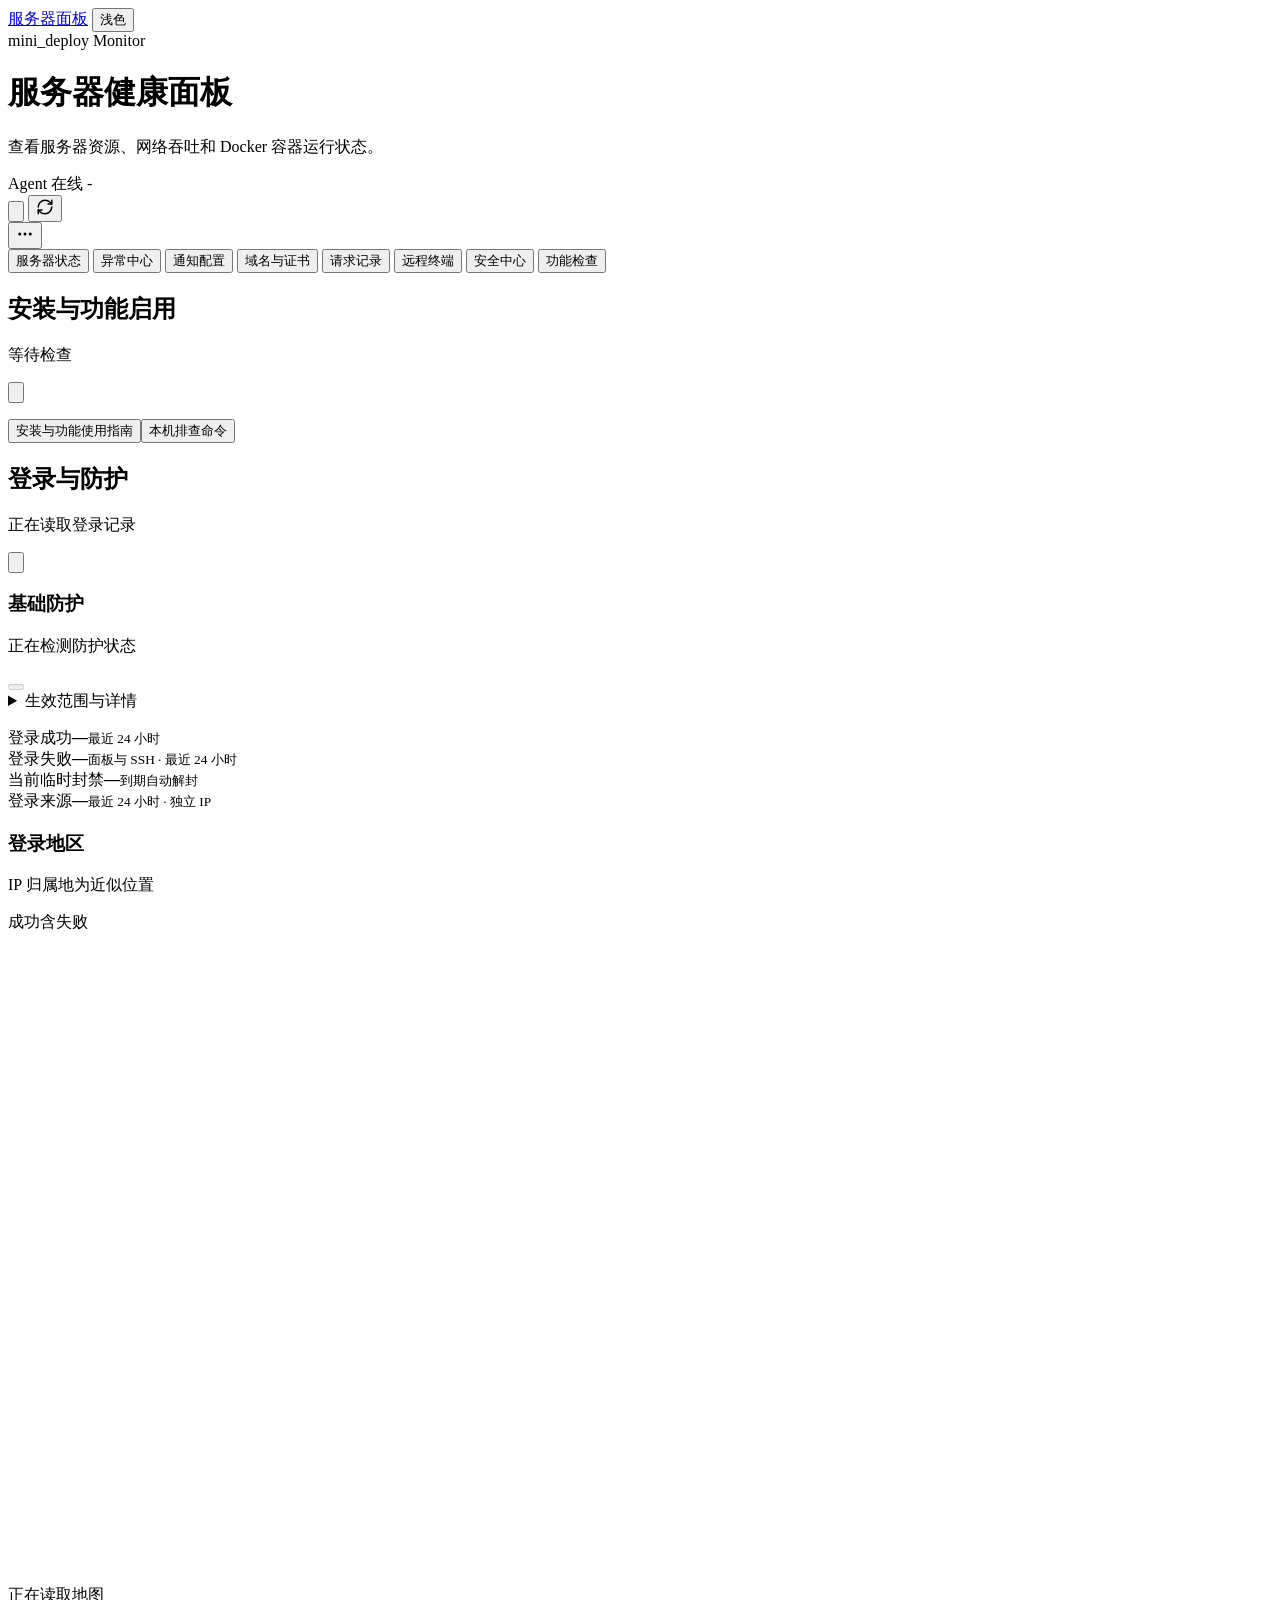
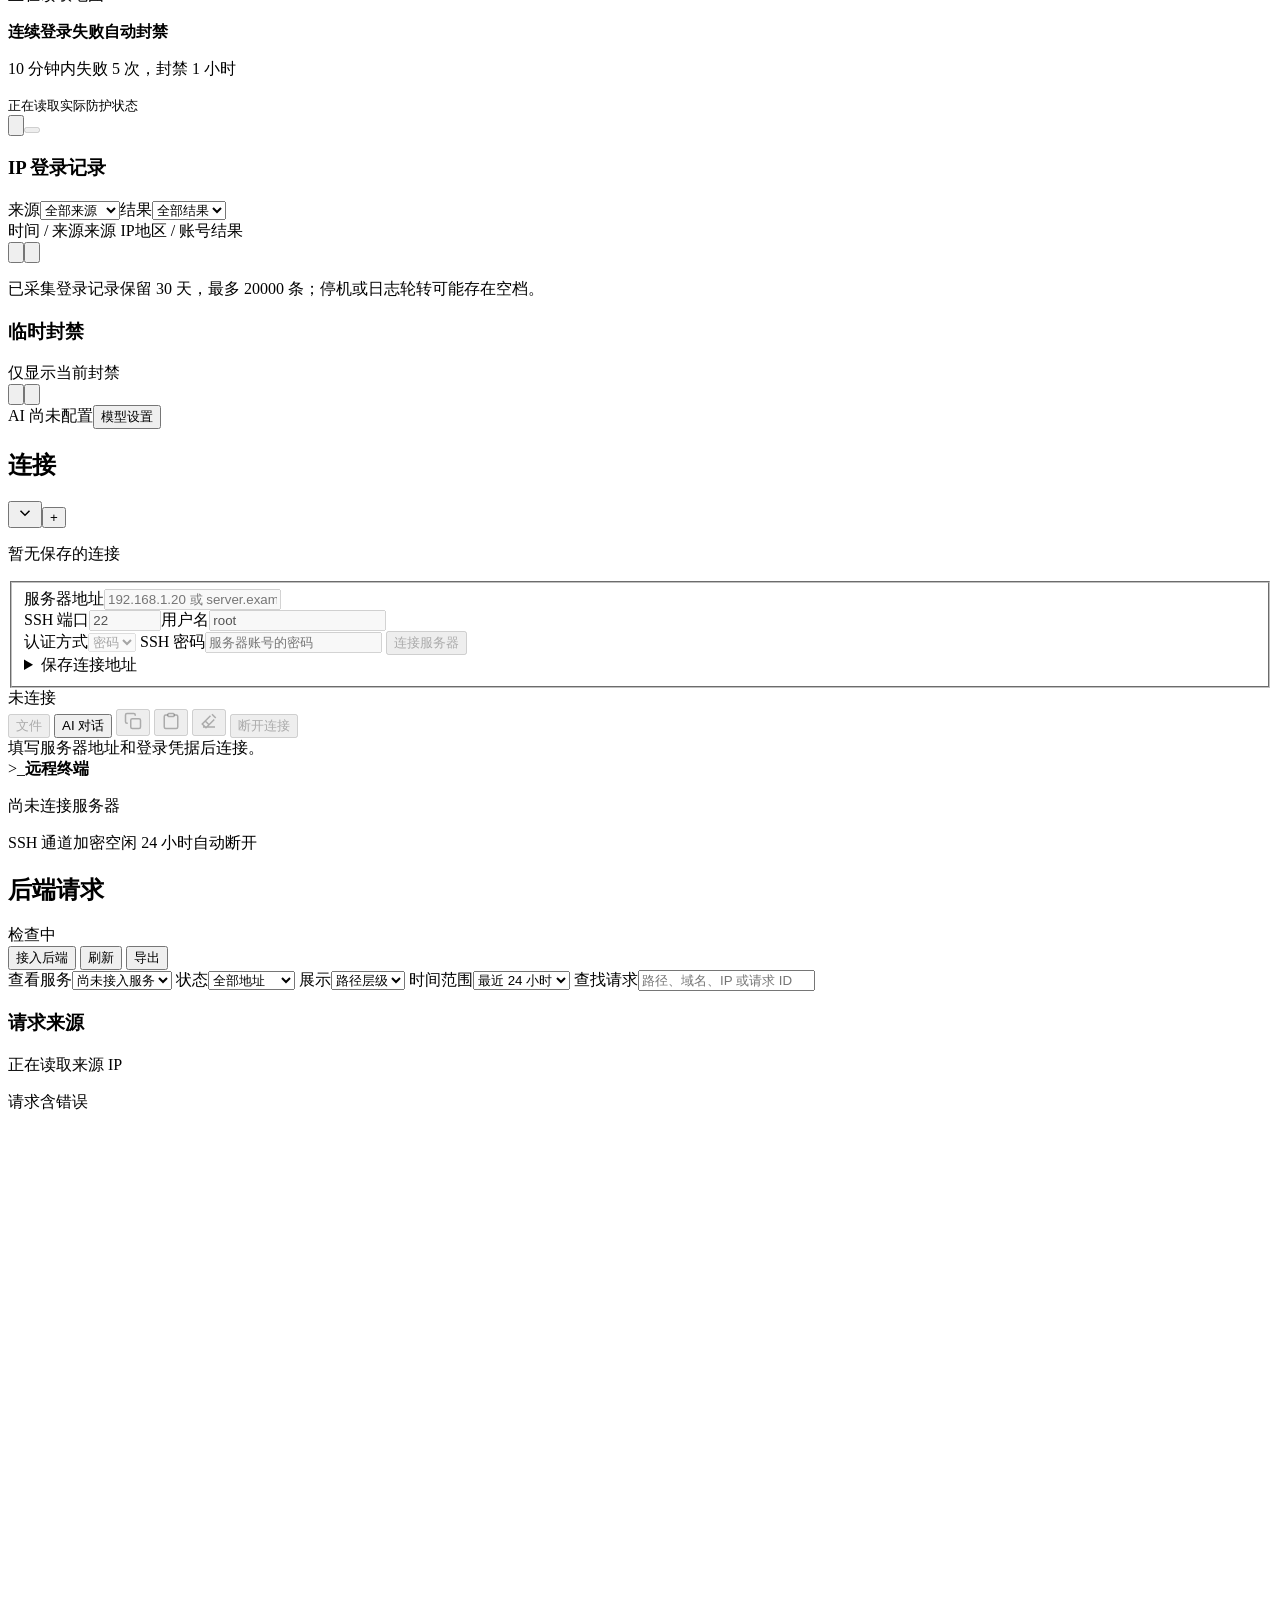
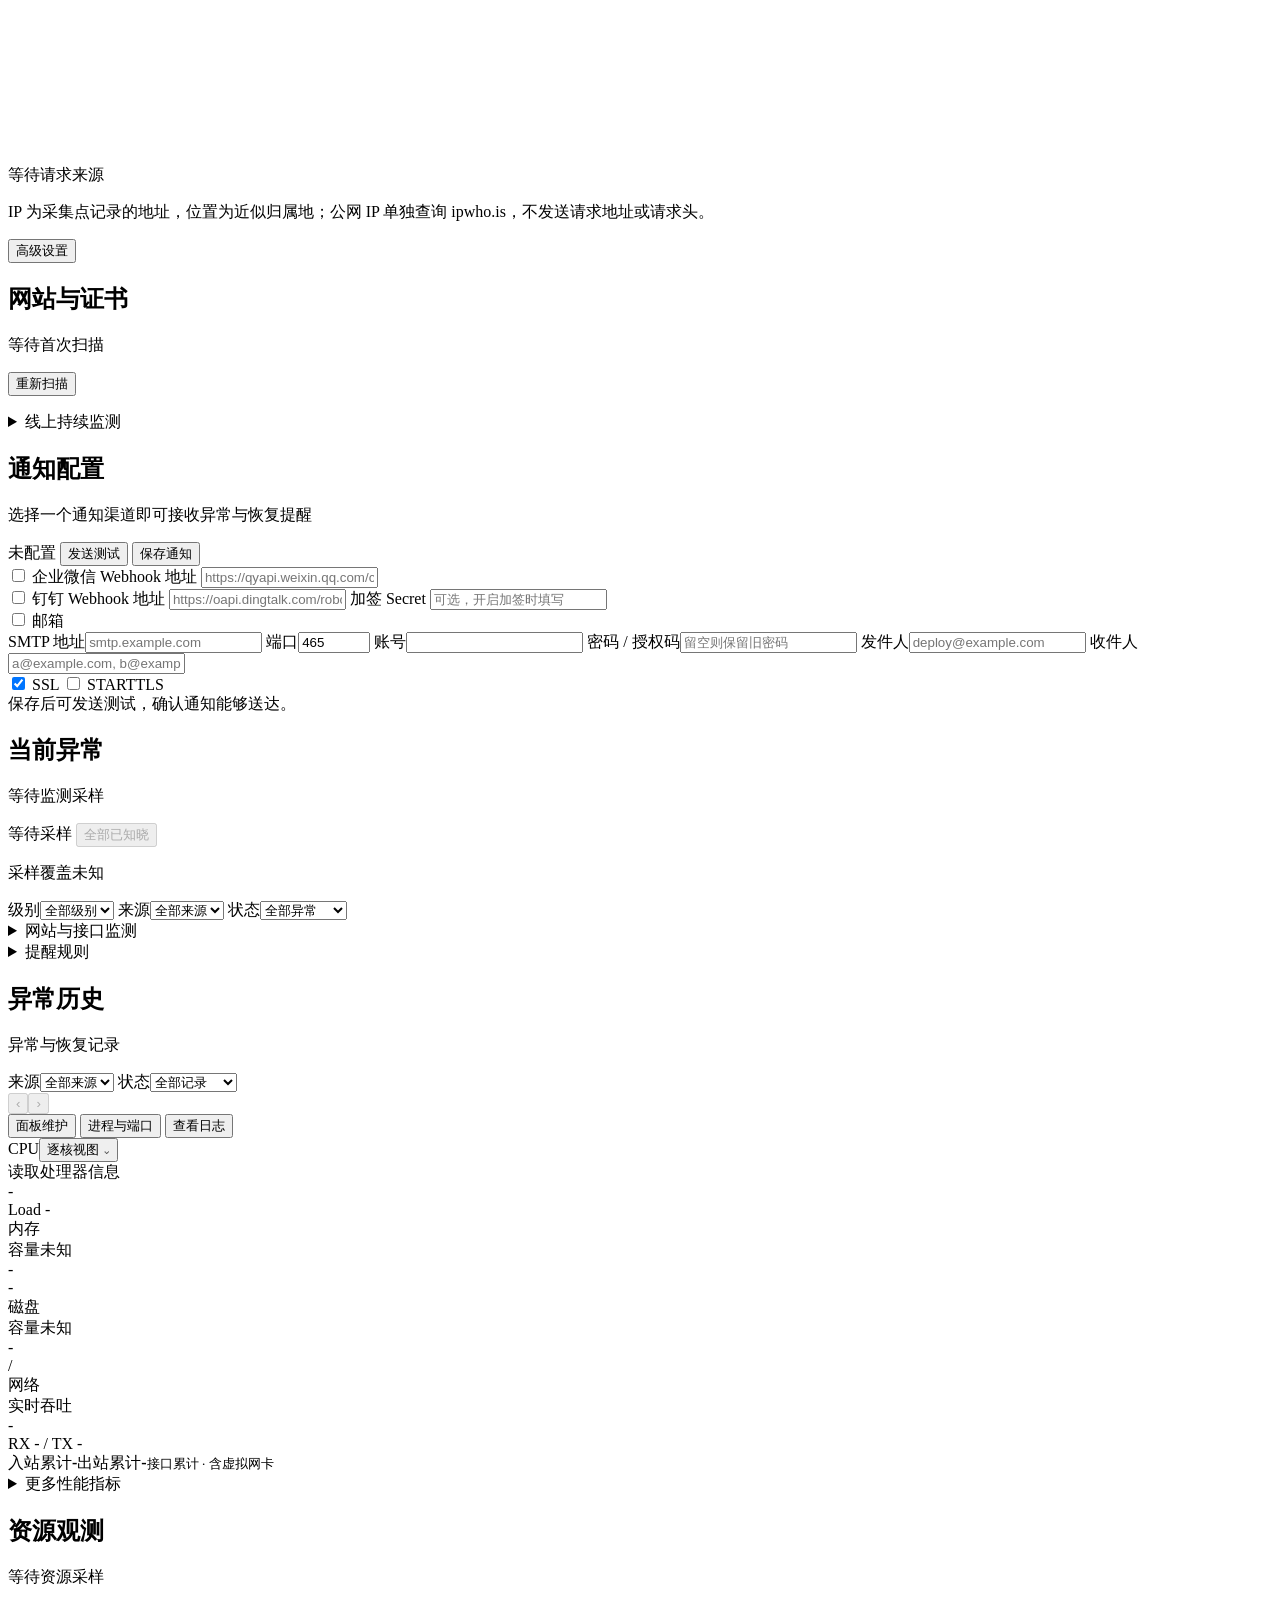
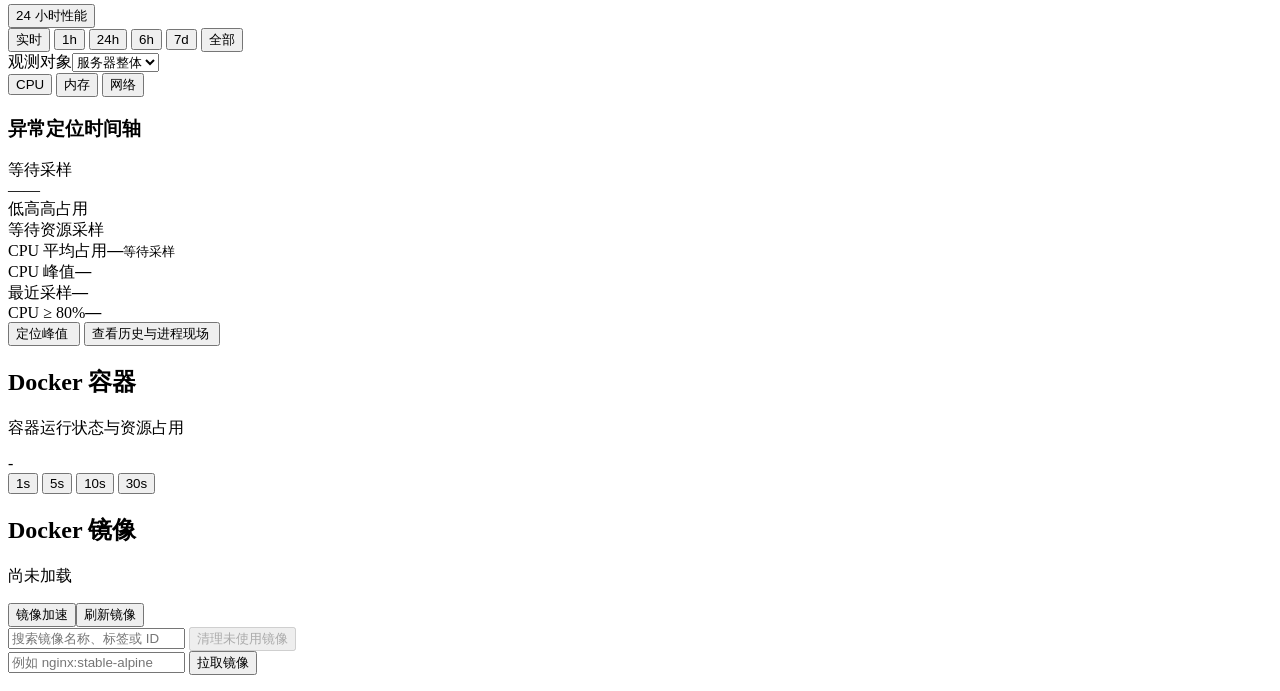
==== ui/index.html @ c54a5915 "Add bundled setup guide and installation-specific diagnostic commands" ====
<!doctype html>
<html lang="zh-CN">
<head>
  <meta charset="utf-8">
  <meta name="viewport" content="width=device-width, initial-scale=1">
  <title>mini_deploy Status</title>
  <script>
    (() => {
      let stored = '';
      try {
        stored = localStorage.getItem('mini_deploy-theme') || '';
      } catch (_) {}
      const hour = new Date().getHours();
      const autoTheme = hour >= 7 && hour < 19 ? 'light' : 'dark';
      document.documentElement.dataset.theme = stored === 'light' || stored === 'dark' ? stored : autoTheme;
    })();
  </script>
  <link rel="stylesheet" href="ui/style.css">
  <link rel="stylesheet" href="ui/terminal-ai.css">
  <link rel="stylesheet" href="ui/operations.css">
  <link rel="stylesheet" href="ui/ssh-file-manager.css">
  <link rel="stylesheet" href="ui/request-export.css">
  <link rel="stylesheet" href="ui/request-map.css">
  <link rel="stylesheet" href="ui/server-performance-panel.css">
  <link rel="stylesheet" href="ui/server-overview.css">
  <link rel="stylesheet" href="ui/vendor/xterm.css">
  <link rel="stylesheet" href="ui/panel-ai.css">
  <link rel="stylesheet" href="ui/ip-security.css">
  <link rel="stylesheet" href="ui/workspace.css">
  <link rel="stylesheet" href="ui/setup-checks.css">
  <link rel="stylesheet" href="ui/user-guide.css">
</head>
<body class="panel-workspace">
  <main class="page">
    <div class="top-bar">
      <a class="back-pill" href="ui">服务器面板</a>
      <button id="themeToggleBtn" class="theme-toggle" type="button" aria-label="切换浅色模式" aria-pressed="false">
        <span class="theme-toggle-icon" aria-hidden="true"></span>
        <span id="themeToggleText">浅色</span>
      </button>
    </div>
    <header class="hero">
      <div>
        <div class="eyebrow">mini_deploy Monitor</div>
        <h1 id="panelTitle">服务器健康面板</h1>
        <p id="panelSubtitle">查看服务器资源、网络吞吐和 Docker 容器运行状态。</p>
      </div>
      <div class="hero-actions compact-toolbar">
        <div class="hero-action-row toolbar-status">
          <span id="liveIndicator" class="live-indicator live-ok"><span></span>Agent 在线</span>
          <span id="updatedAt" class="muted">-</span>
        </div>
        <div class="hero-action-row toolbar-controls">
          <button id="userGuideOpen" class="toolbar-icon" type="button" title="安装与功能使用指南" aria-label="安装与功能使用指南"><img src="ui/previews/ssh-ai/icons/file.svg" alt=""></button>
          <!-- Lucide icons (ISC); see THIRD_PARTY_NOTICES.md. -->
          <button id="refreshBtn" class="toolbar-icon" type="button" title="刷新当前页面" aria-label="刷新当前页面"><svg xmlns="http://www.w3.org/2000/svg" width="18" height="18" viewBox="0 0 24 24" fill="none" stroke="currentColor" stroke-width="2" stroke-linecap="round" stroke-linejoin="round" aria-hidden="true"><path d="M3 12a9 9 0 0 1 9-9 9.75 9.75 0 0 1 6.74 2.74L21 8"/><path d="M21 3v5h-5"/><path d="M21 12a9 9 0 0 1-9 9 9.75 9.75 0 0 1-6.74-2.74L3 16"/><path d="M8 16H3v5"/></svg></button>
          <div id="toolbarMore" class="toolbar-more">
            <button id="toolbarMoreButton" class="toolbar-icon" type="button" title="更多操作" aria-label="更多操作" aria-haspopup="menu" aria-expanded="false" aria-controls="toolbarMoreMenu"><svg xmlns="http://www.w3.org/2000/svg" width="18" height="18" viewBox="0 0 24 24" fill="none" stroke="currentColor" stroke-width="2" stroke-linecap="round" stroke-linejoin="round" aria-hidden="true"><circle cx="12" cy="12" r="1"/><circle cx="19" cy="12" r="1"/><circle cx="5" cy="12" r="1"/></svg></button>
            <div id="toolbarMoreMenu" class="toolbar-more-menu" role="menu" aria-label="更多操作" hidden>
              <a href="logout" role="menuitem">退出登录</a>
            </div>
          </div>
        </div>
      </div>
    </header>

    <nav class="view-tabs" aria-label="面板视图">
      <button id="serverViewTab" class="view-tab active" type="button" data-view="server">服务器状态</button>
      <button id="eventsViewTab" class="view-tab incident-tab" type="button" data-view="events">异常中心<span id="eventsTabCount" class="incident-tab-count" aria-hidden="true" hidden></span></button>
      <button id="notifyViewTab" class="view-tab" type="button" data-view="notify">通知配置</button>
      <button id="certificatesViewTab" class="view-tab" type="button" data-view="certificates">域名与证书</button>
      <button id="requestsViewTab" class="view-tab" type="button" data-view="requests">请求记录</button>
      <button id="terminalViewTab" class="view-tab" type="button" data-view="terminal">远程终端</button>
      <button id="securityViewTab" class="view-tab" type="button" data-view="security">安全中心</button>
      <button id="setupViewTab" class="view-tab" type="button" data-view="setup">功能检查</button>
    </nav>

    <section id="setupView" class="dashboard-view setup-checks" aria-labelledby="setupTitle">
      <div class="setup-heading"><div><h2 id="setupTitle">安装与功能启用</h2><p id="setupSummary" role="status" aria-live="polite">等待检查</p></div><button id="setupRefresh" class="toolbar-icon" type="button" title="重新检查功能" aria-label="重新检查功能"><img src="ui/previews/ssh-ai/icons/refresh-cw.svg" alt=""></button></div>
      <p id="setupFeedback" class="setup-feedback" role="status" aria-live="polite"></p>
      <div class="setup-guide-entry"><button class="ghost-button compact-action" type="button" data-user-guide="install">安装与功能使用指南</button><button class="ghost-button compact-action" type="button" data-user-guide="local">本机排查命令</button></div>
      <div id="setupItems" aria-busy="false"></div>
      <p id="setupCheckedAt" class="setup-checked-at"></p>
    </section>

    <div id="securityView" class="dashboard-view">
      <section class="ip-security security-center" aria-labelledby="ipSecurityTitle">
        <div class="security-heading"><div class="security-heading-title"><span class="security-emblem" aria-hidden="true"></span><div><h2 id="ipSecurityTitle">登录与防护</h2><p id="securitySummaryNote">正在读取登录记录</p></div></div><button id="ipSecurityRefresh" class="toolbar-icon" type="button" title="刷新登录记录" aria-label="刷新登录记录"><img src="ui/previews/ssh-ai/icons/refresh-cw.svg" alt=""></button></div>
        <section class="security-basic" aria-labelledby="securityBasicTitle"><div class="security-basic-head"><div><h3 id="securityBasicTitle">基础防护</h3><p id="securityBasicSummary">正在检测防护状态</p></div><button id="securityBasicToggle" type="button" class="security-switch" role="switch" aria-checked="false" aria-label="基础防护" disabled><span></span></button></div><details id="securityBasicDetails"><summary>生效范围与详情</summary><div id="securityBasicCoverage"></div><p class="ip-security-note">仅调整面板专属规则，保留现有管理连接。大规模带宽攻击仍需云厂商清洗。</p><button id="securityBasicRetry" class="ghost-button compact-action" type="button" hidden>重新检测并应用</button></details><p id="securityBasicFeedback" class="security-feedback" role="status" aria-live="polite"></p></section>
        <div class="security-metrics"><div><span>登录成功</span><strong id="securitySuccessCount">—</strong><small>最近 24 小时</small></div><div><span>登录失败</span><strong id="securityLoginCount">—</strong><small>面板与 SSH · 最近 24 小时</small></div><div><span>当前临时封禁</span><strong id="securityBanCount">—</strong><small id="securityBanHint">到期自动解封</small></div><div><span>登录来源</span><strong id="securityLocationCount">—</strong><small>最近 24 小时 · 独立 IP</small></div></div>
        <section class="security-map-section" aria-labelledby="securityMapTitle">
          <div class="security-section-head"><div><h3 id="securityMapTitle">登录地区</h3><p id="securityMapNote" class="muted">IP 归属地为近似位置</p></div><div class="security-map-legend"><span>成功</span><span>含失败</span></div></div>
          <div class="security-map-layout"><div class="security-map-surface"><svg id="securityMap" viewBox="0 0 1000 500" role="group" aria-labelledby="securityMapTitle securityMapNote"><g id="securityMapLand" aria-hidden="true"></g><g id="securityMapDots"></g></svg><p id="securityMapEmpty" class="muted">正在读取地图</p></div><div class="security-map-sidebar"><div id="securityRegions" class="security-regions"></div><section id="securityMapDetail" class="security-map-detail" aria-labelledby="securityMapDetailTitle" hidden><div class="security-map-detail-head"><h4 id="securityMapDetailTitle"></h4><button id="securityMapDetailClose" class="toolbar-icon" type="button" title="关闭地区详情" aria-label="关闭地区详情"><img src="ui/previews/ssh-ai/icons/x.svg" alt=""></button></div><div id="securityMapDetailBody"></div></section></div></div>
        </section>
        <section class="security-guard-bar" aria-label="自动登录防护"><div><strong>连续登录失败自动封禁</strong><p id="securityPolicySummary">10 分钟内失败 5 次，封禁 1 小时</p><small id="securityEnforcement">正在读取实际防护状态</small></div><div class="security-guard-actions"><button id="securityPolicyOpen" type="button" class="toolbar-icon" title="防护设置" aria-label="防护设置"><img src="ui/previews/ssh-ai/icons/settings-2.svg" alt=""></button><button id="securityGuardToggle" type="button" class="security-switch" role="switch" aria-checked="false" aria-label="连续登录失败自动封禁" disabled><span></span></button></div></section>
        <form id="securityPolicyForm" class="security-policy-form" hidden>
          <div class="security-policy-fields"><label>失败次数<input id="securityMaxretry" type="number" min="3" max="50" required value="5"></label><label>统计窗口（分钟）<input id="securityFindtime" type="number" min="1" max="1440" required value="10"></label><label>封禁时长（分钟）<input id="securityBantime" type="number" min="1" max="10080" required value="60"></label></div>
          <label>白名单（每行一个 IP 或网段）<textarea id="securityIgnore" rows="2" placeholder="例如 192.168.1.0/24"></textarea></label><p id="securityClientNote" class="muted"></p><p class="muted">仅统计面板和主机 SSH 的认证失败。业务接口报错不触发封禁；已有 Fail2ban 规则保持独立。</p><p class="muted">地区查询仅向 ipwho.is 发送公网 IP，结果缓存 24 小时；内网地址不外发。</p><button class="ghost-button compact-action" type="submit">保存并生效</button>
        </form>
        <p id="ipSecurityFeedback" class="security-feedback muted" role="status" aria-live="polite"></p>
        <section class="security-activity" aria-labelledby="securityActivityTitle"><div class="security-section-head"><h3 id="securityActivityTitle">IP 登录记录</h3><div class="security-login-filters"><label>来源<select id="securityActivitySource"><option value="all">全部来源</option><option value="panel">面板登录</option><option value="ssh">SSH 登录</option></select></label><label>结果<select id="securityActivityOutcome"><option value="all">全部结果</option><option value="login_success">登录成功</option><option value="login_failure">登录失败</option></select></label></div></div><div class="security-login-head"><span>时间 / 来源</span><span>来源 IP</span><span>地区 / 账号</span><span>结果</span></div><div id="securityActivityList" class="security-activity-list"></div><div class="ip-security-pagination"><span id="securityActivityPage" class="muted"></span><button id="securityActivityPrev" type="button" class="toolbar-icon" title="上一页" aria-label="上一页"><img src="ui/previews/ssh-ai/icons/chevron-right.svg" alt=""></button><button id="securityActivityNext" type="button" class="toolbar-icon" title="下一页" aria-label="下一页"><img src="ui/previews/ssh-ai/icons/chevron-right.svg" alt=""></button></div><p id="securityActivityRetention" class="ip-security-note">已采集登录记录保留 30 天，最多 20000 条；停机或日志轮转可能存在空档。</p></section>
        <section class="security-ban-section" aria-labelledby="securityBansTitle"><div class="security-section-head"><h3 id="securityBansTitle">临时封禁</h3><span class="muted">仅显示当前封禁</span></div><div id="securityBans"></div><div class="ip-security-pagination"><span id="securityBanPage" class="muted"></span><button id="securityBanPrev" class="toolbar-icon" type="button" aria-label="封禁上一页" title="上一页"><img src="ui/previews/ssh-ai/icons/chevron-right.svg" alt=""></button><button id="securityBanNext" class="toolbar-icon" type="button" aria-label="封禁下一页" title="下一页"><img src="ui/previews/ssh-ai/icons/chevron-right.svg" alt=""></button></div></section>
      </section>
    </div>
    <div id="terminalView" class="dashboard-view">
      <div class="tai-page-tools"><span id="aiModelSummary" class="muted">AI 尚未配置</span><button id="aiSettingsOpen" class="ghost-button compact-action" type="button"><i class="tai-icon" data-ai-icon="settings-2"></i>模型设置</button></div>
      <div id="sshSecurityNotice" class="ssh-notice" hidden>
        <strong id="sshHttpTitle">当前通过 HTTP 访问</strong>
        <p>浏览器到面板的 SSH 凭据、终端内容和模型密钥会以明文传输；面板到目标服务器的 SSH 仍然加密。建议使用 HTTPS 或本地隧道。</p>
        <div id="sshHttpConsent"><label class="ssh-http-check"><input id="sshHttpCheck" type="checkbox">我已了解，允许本次登录通过 HTTP 使用 SSH 和模型功能</label><button id="sshAllowHttp" type="button" class="ghost-button compact-action" disabled>允许本次登录使用 HTTP</button></div>
        <p id="sshHttpFeedback" role="status"></p>
        <details><summary>没有域名？使用本地隧道</summary><p>在你自己的电脑上执行，将“服务器IP”换成面板所在服务器地址；SSH 端口不同则修改 22。</p><pre>ssh -p 22 -N -L 16868:127.0.0.1:6868 root@服务器IP</pre><p>保持此命令运行，再打开 <a href="http://127.0.0.1:16868/ui?view=terminal" target="_blank" rel="noopener">本地面板</a>。</p></details>
      </div>
      <div id="sshLayout" class="ssh-layout">
        <aside class="ssh-connections">
          <div class="ssh-section-title"><h2>连接</h2><div class="ssh-terminal-actions"><button id="sshConnectionToggle" type="button" class="toolbar-icon" aria-label="展开或收起连接设置" title="展开或收起连接设置" aria-expanded="true"><svg width="18" height="18" viewBox="0 0 24 24" fill="none" stroke="currentColor" stroke-width="2" aria-hidden="true"><path d="m6 9 6 6 6-6"/></svg></button><button id="sshNew" type="button" class="toolbar-icon" aria-label="新建连接" title="新建连接（断开当前终端）">+</button></div></div>
          <div id="sshProfiles" class="ssh-profile-list"><p class="muted">暂无保存的连接</p></div>
          <details id="sshOtherSessions" class="ssh-save" hidden><summary>当前登录的其他会话</summary><div id="sshSessions"></div></details>
          <form id="sshForm" autocomplete="off">
            <fieldset id="sshFields" disabled>
              <label>服务器地址<input id="sshHost" required maxlength="253" placeholder="192.168.1.20 或 server.example.com" autocapitalize="off" spellcheck="false"></label>
              <div class="ssh-form-pair"><label>SSH 端口<input id="sshPort" type="number" min="1" max="65535" value="22" required></label><label>用户名<input id="sshUsername" value="root" required maxlength="128" autocapitalize="off" spellcheck="false"></label></div>
              <label>认证方式<select id="sshAuth"><option value="password">密码</option><option value="key">私钥</option></select></label>
              <label id="sshPasswordField">SSH 密码<input id="sshPassword" type="password" autocomplete="new-password" maxlength="4096" placeholder="服务器账号的密码"></label>
              <div id="sshKeyFields" hidden><label>私钥文件<input id="sshKeyFile" type="file" accept=".pem,.key,text/plain"></label><label>或粘贴私钥<textarea id="sshPrivateKey" rows="4" maxlength="32768" placeholder="-----BEGIN OPENSSH PRIVATE KEY-----" spellcheck="false"></textarea></label><label>私钥口令（可选）<input id="sshPassphrase" type="password" autocomplete="new-password" maxlength="4096"></label></div>
              <button id="sshConnect" type="submit" class="ghost-button ssh-primary">连接服务器</button>
              <details class="ssh-save"><summary>保存连接地址</summary><label>连接名称<input id="sshName" maxlength="80" placeholder="例如：生产服务器"></label><button id="sshSave" type="button" class="ghost-button">保存地址</button><p class="muted">仅保存地址、端口和用户名。</p></details>
            </fieldset>
          </form>
        </aside>
        <section class="ssh-workspace" aria-label="远程终端">
          <div class="ssh-terminal-toolbar"><div><span id="sshState" class="ssh-state">未连接</span><span id="sshTarget" class="muted"></span></div><div class="ssh-terminal-actions">
            <button id="sshFilesOpen" class="ghost-button compact-action" type="button" disabled><img class="sf-icon" src="ui/previews/ssh-ai/icons/folder.svg" alt="">文件</button>
            <button id="aiChatOpen" class="ghost-button compact-action" type="button" aria-expanded="false" aria-controls="aiPanel"><i class="tai-icon" data-ai-icon="sparkles"></i>AI 对话</button>
            <button id="sshCopy" class="toolbar-icon" type="button" title="复制选中内容" aria-label="复制选中内容" disabled><svg width="18" height="18" viewBox="0 0 24 24" fill="none" stroke="currentColor" stroke-width="2" aria-hidden="true"><rect x="9" y="9" width="13" height="13" rx="2"/><path d="M5 15H4a2 2 0 0 1-2-2V4a2 2 0 0 1 2-2h9a2 2 0 0 1 2 2v1"/></svg></button>
            <button id="sshPaste" class="toolbar-icon" type="button" title="粘贴" aria-label="粘贴" disabled><svg width="18" height="18" viewBox="0 0 24 24" fill="none" stroke="currentColor" stroke-width="2" aria-hidden="true"><rect x="8" y="2" width="8" height="4" rx="1"/><path d="M8 4H5a2 2 0 0 0-2 2v14a2 2 0 0 0 2 2h14a2 2 0 0 0 2-2V6a2 2 0 0 0-2-2h-3"/></svg></button>
            <button id="sshClear" class="toolbar-icon" type="button" title="清空显示" aria-label="清空显示" disabled><svg width="18" height="18" viewBox="0 0 24 24" fill="none" stroke="currentColor" stroke-width="2" aria-hidden="true"><path d="m16 3 5 5M4 20h16M14 5 3 16l5 5L19 10M7 12l5 5"/></svg></button>
            <button id="sshDisconnect" class="ghost-button compact-action" type="button" disabled>断开连接</button>
          </div></div>
          <div id="sshFeedback" class="ssh-feedback" role="status" aria-live="polite">填写服务器地址和登录凭据后连接。</div>
          <a id="sshRelogin" class="tai-relogin" href="/logout" hidden>退出并重新登录</a>
          <div class="ssh-terminal-surface"><div id="sshEmpty" class="ssh-empty"><span>&gt;_</span><strong>远程终端</strong><p>尚未连接服务器</p></div><div id="sshTerminal" hidden></div></div>
          <div id="sshMobileKeys" class="ssh-mobile-keys" hidden><button type="button" data-ssh-key="\u0003">Ctrl+C</button><button type="button" data-ssh-key="\u0009">Tab</button><button type="button" data-ssh-key="\u001b">Esc</button><button type="button" data-ssh-key="\u001b[A" aria-label="向上">↑</button><button type="button" data-ssh-key="\u001b[B" aria-label="向下">↓</button></div>
          <div class="ssh-terminal-footer"><span id="sshTransportLabel">SSH 通道加密</span><span>空闲 24 小时自动断开</span></div>
        </section>
        <div id="aiResizeHandle" class="tai-resize-handle" role="separator" aria-label="调整终端与 AI 对话宽度" aria-orientation="vertical" aria-controls="aiPanel" tabindex="0" title="左右拖动调整宽度，双击恢复默认" hidden></div>
        <aside id="aiPanel" class="tai-panel" aria-label="AI 诊断助手" hidden>
          <div class="tai-panel-head"><div><h2><i class="tai-icon" data-ai-icon="sparkles"></i>AI 助手</h2><button id="aiPanelModel" type="button" class="tai-model">配置模型</button></div><div class="tai-panel-actions"><button id="aiHistoryOpen" class="toolbar-icon" type="button" aria-label="对话历史" title="对话历史"><i class="tai-icon" data-ai-icon="message-square"></i></button><button id="aiNewChat" class="toolbar-icon" type="button" aria-label="新建对话" title="新建对话"><i class="tai-icon" data-ai-icon="plus"></i></button><button id="aiPanelExpand" class="toolbar-icon" type="button" aria-label="放大 AI 对话" title="放大 AI 对话" aria-expanded="false" aria-controls="aiExpandedDialog"><i class="tai-icon" data-ai-icon="maximize-2"></i></button><button id="aiPanelClose" class="toolbar-icon" type="button" aria-label="收起 AI 对话" title="收起 AI 对话"><i class="tai-icon" data-ai-icon="panel-right-close"></i></button></div></div>
          <div class="tai-access"><label for="aiPermission">操作方式</label><select id="aiPermission" aria-label="操作方式"><option value="approve" selected>操作前确认</option><option value="auto">自动操作</option></select><button id="aiHealthCheck" class="toolbar-icon" type="button" aria-label="服务器只读体检" title="服务器只读体检"><i class="tai-icon" data-ai-icon="scan-text"></i></button></div>
          <div class="tai-watch"><span id="aiScopeLabel">对话</span><label><span>跟进新输出</span><input id="aiAuto" type="checkbox" role="switch" aria-label="跟进新输出"><span class="tai-switch" aria-hidden="true"></span></label></div>
          <div id="aiHistoryBar" class="tai-history-bar" hidden><span id="aiHistoryCaption"></span><div><button id="aiHistoryOlder" class="tai-text-button" type="button" hidden>更早记录</button><button id="aiHistoryLatest" class="tai-text-button" type="button">最新记录</button></div></div>
          <div id="aiMessages" class="tai-messages" aria-live="polite"><div id="aiEmpty" class="tai-empty"><i class="tai-icon" data-ai-icon="sparkles"></i><strong>想排查什么问题？</strong><p>例如：这段报错是什么原因？</p></div></div>
          <form id="aiAskForm" class="tai-compose"><div class="tai-compose-target"><span id="aiTargetLabel">普通对话</span><button id="aiStop" type="button" class="tai-text-button" hidden>停止任务</button></div><label class="tai-context-check"><input id="aiShareOutput" type="checkbox" checked>附带当前终端最近输出</label><textarea id="aiQuestion" rows="2" maxlength="2000" aria-label="向 AI 助手提问" placeholder="例如：帮我检查容器为什么退出" required></textarea><p id="aiSendContext" class="tai-send-context">先配置模型</p><div class="tai-compose-bottom"><span id="aiFeedback" role="status">等待提问</span><button id="aiAskSend" class="toolbar-icon tai-send" type="submit" title="发送问题" aria-label="发送问题"><i class="tai-icon" data-ai-icon="arrow-up"></i></button></div></form>
        </aside>
      </div>
      <div id="aiBackdrop" class="tai-backdrop" hidden></div>
      <dialog id="aiExpandedDialog" class="tai-expanded-dialog" aria-label="AI 对话"></dialog>
      <dialog id="aiHistoryDialog" class="tai-dialog tai-history-dialog"><div class="tai-dialog-head"><h2>对话历史</h2><button type="button" class="toolbar-icon" data-ai-close aria-label="关闭对话历史" title="关闭"><i class="tai-icon" data-ai-icon="x"></i></button></div><p id="aiHistoryFeedback" class="tai-hint" role="status"></p><div id="aiHistoryList" class="tai-history-list"></div><button id="aiHistoryMore" class="tai-text-button" type="button" hidden>更多对话</button></dialog>
      <dialog id="aiAccessDialog" class="tai-dialog"><div class="tai-dialog-head"><h2 id="aiAccessTitle">授权 AI 操作</h2><button type="button" class="toolbar-icon" data-ai-close aria-label="取消 AI 授权" title="取消"><i class="tai-icon" data-ai-icon="x"></i></button></div><p id="aiAccessTarget" class="tai-hint"></p><p id="aiAccessDescription" class="tai-hint"></p><p id="aiAccessPolicy" class="tai-hint"></p><p class="tai-hint">授权仅对当前 SSH 连接生效，最多 30 分钟。切换连接、退出登录或更换模型后失效。操作使用当前账号权限，不自动提权。</p><label class="tai-check"><input id="aiAccessConsent" type="checkbox">我已了解操作范围，授权使用当前 SSH 账号权限。</label><p id="aiAccessFeedback" class="tai-hint" role="status"></p><div class="tai-dialog-actions"><button type="button" class="ghost-button" data-ai-close>取消</button><button id="aiAccessConfirm" type="button" class="ghost-button ssh-primary" disabled>确认授权</button></div></dialog>
      <dialog id="aiSettingsDialog" class="tai-dialog"><div class="tai-dialog-head"><h2>模型设置</h2><button type="button" class="toolbar-icon" data-ai-close aria-label="关闭模型设置" title="关闭模型设置"><i class="tai-icon" data-ai-icon="x"></i></button></div><form id="aiSettingsForm" autocomplete="off"><label>接口类型<select id="aiProtocol"><option value="openai">OpenAI 兼容（含兼容中转服务）</option><option value="anthropic">Anthropic / Claude 原生</option></select></label><label>接口地址<input id="aiBaseUrl" type="url" required maxlength="1024" placeholder="https://api.openai.com/v1" spellcheck="false"></label><p id="aiEndpointHint" class="tai-hint">填写服务商的 Base URL；本机 Ollama 可填 http://127.0.0.1:11434/v1。</p><label>模型名称<input id="aiModel" required maxlength="200" placeholder="服务商提供的模型名称" spellcheck="false"></label><label>API Key<input id="aiKey" type="password" autocomplete="new-password" maxlength="4096" placeholder="输入服务商的 API Key"></label><label class="tai-check"><input id="aiClearKey" type="checkbox">清除已保存的密钥</label><p class="tai-hint">密钥仅保存在面板服务器，不回显。修改时留空会沿用原密钥。</p><p id="aiSettingsFeedback" role="status" class="tai-hint"></p><div class="tai-dialog-actions"><button id="aiTest" class="ghost-button" type="button">测试连接</button><button id="aiSave" class="ghost-button ssh-primary" type="submit">保存设置</button></div></form></dialog>
      <dialog id="sshFingerprintDialog" class="ssh-fingerprint-dialog"><form method="dialog"><h2 id="sshFingerprintTitle">核对服务器指纹</h2><p id="sshFingerprintMessage"></p><dl><dt>服务器</dt><dd id="sshFingerprintHost"></dd><dt>当前指纹</dt><dd id="sshFingerprintValue"></dd><dt id="sshPreviousLabel" hidden>原指纹</dt><dd id="sshPreviousValue" hidden></dd></dl><details><summary>如何核对？</summary><p>通过云厂商控制台或可信的现有 SSH 连接，在目标服务器执行：</p><pre>for key in /etc/ssh/ssh_host_*_key.pub; do ssh-keygen -lf "$key" -E sha256; done</pre><p>将输出与上方 SHA256 指纹比对。</p></details><label class="ssh-trust-check"><input id="sshTrustCheck" type="checkbox">已通过可信渠道核对指纹</label><div class="ssh-dialog-actions"><button value="cancel" class="ghost-button">取消</button><button id="sshTrustConfirm" value="trust" class="ghost-button ssh-primary" disabled>信任并连接</button></div></form></dialog>
    </div>
    <div id="requestsView" class="dashboard-view">
      <section class="request-section">
        <div class="panel-head request-head">
          <div><h2>后端请求</h2><span id="requestSource" class="muted">检查中</span></div>
          <div class="request-actions">
            <button id="gatewayConnectOpen" class="danger-button compact-action" type="button">接入后端</button>
            <button id="requestRefresh" class="ghost-button compact-action" type="button" title="刷新请求" aria-label="刷新请求">刷新</button>
            <button id="requestExportOpen" class="ghost-button compact-action" type="button" title="导出请求记录与统计报告"><img src="ui/previews/ssh-ai/icons/download.svg" alt="">导出</button>
          </div>
        </div>
          <section id="gatewayConnectPanel" class="gateway-connect" hidden aria-labelledby="gatewayConnectTitle">
            <div class="panel-head"><h3 id="gatewayConnectTitle">接入后端请求</h3><button id="gatewayConnectClose" class="ghost-button compact-action" type="button">收起</button></div>
            <p id="gatewayConnectFeedback" role="status"></p>
            <fieldset id="gatewayConnectFields">
              <div class="request-gateway-fields">
                <label class="field gateway-image-field"><span>后端服务与入口</span><select id="connectService"><option value="">正在检测</option></select></label>
              </div>
              <p id="connectDiscoveryNotice" class="muted" role="status"></p>
              <details id="connectSourceAdvanced"><summary>未找到服务？调整检测来源</summary><div class="request-gateway-fields">
                <label id="connectDetectedField" class="field gateway-image-field"><span>现有代理</span><select id="connectDetected"><option value="">手动填写</option></select></label>
                <label class="field"><span>代理类型</span><select id="connectKind"><option value="caddy">Caddy</option><option value="nginx">Nginx</option></select></label>
                <label class="field"><span>运行位置</span><select id="connectMode"><option value="docker">Docker 容器</option><option value="local">服务器本机</option></select></label>
                <label class="field" id="connectContainerField"><span>代理容器名称</span><input id="connectContainer" placeholder="例如 aimore-caddy-1" maxlength="128"></label>
                <label class="field"><span>代理内的配置路径</span><input id="connectConfig" value="/etc/caddy/Caddyfile" maxlength="512"></label>
              </div>
              <label class="gateway-trust"><input id="connectIncludeStatic" type="checkbox">同时列出静态网站</label>
              <div class="request-actions"><button id="connectDiscover" class="ghost-button compact-action" type="button">重新检测</button><button id="connectInspect" class="danger-button compact-action" type="button">读取此来源</button></div></details>
              <div id="connectRouteFields" hidden>
                <div class="request-gateway-fields">
                  <label id="connectRouteField" class="field gateway-image-field"><span>选择转发规则</span><select id="connectRoute"><option value="">请选择</option></select></label>
                </div>
                <p id="connectRouteNotice" class="muted"></p>
                <label id="connectNetworkField" class="field" hidden><span>检测到多个网络，请确认代理与后端共有的网络</span><select id="connectNetwork"><option value="">请选择</option></select></label>
                <details id="connectOptionsAdvanced"><summary>高级选项</summary><div class="request-gateway-fields">
                  <label class="field gateway-image-field"><span>使用的网关</span><select id="connectExisting"><option value="">新建网关</option></select></label>
                  <label class="field"><span>网关标识</span><input id="connectKey" maxlength="40" placeholder="例如 website-monitor"></label>
                  <label class="field"><span>监听端口</span><input id="connectPort" type="number" min="1024" max="65535" value="18080"></label>
                  <label class="field" id="connectInternalField" hidden><span>静态文件内部端口</span><input id="connectInternal" type="number" min="1024" max="65535" value="18081"></label>
                  <label class="field"><span>连通检测路径（不含域名）</span><input id="connectProbe" value="/" placeholder="例如 /cloud/health" maxlength="512"></label>
                  <label class="field"><span>预期 HTTP 状态</span><input id="connectExpected" type="number" min="200" max="499" placeholder="留空仅检查后端可达"></label>
                  <label class="field gateway-image-field"><span>网关镜像</span><input id="connectImage" value="nginx:stable-alpine" maxlength="255"></label>
                </div>
                </details>
                <button id="connectPreview" class="ghost-button compact-action" type="button">检查接入方案</button>
                <label class="gateway-trust"><input id="connectAutoRestore" type="checkbox" checked>业务发布覆盖同一条转发规则时，自动恢复请求采集</label>
              </div>
              <div id="connectReview" class="gateway-connect-review" hidden>
                <h3 id="connectReviewTitle">确认开启</h3><p id="connectReviewScope" class="muted"></p><details><summary>查看转发改动</summary><dl><dt>原入口</dt><dd id="connectBefore"></dd><dt>接入后</dt><dd id="connectAfter"></dd></dl></details>
                <p id="connectReviewNotice" class="muted"></p>
                <button id="connectBack" class="ghost-button compact-action" type="button">返回选择</button>
                <button id="connectApply" class="danger-button compact-action" type="button">开启记录</button>
              </div>
            </fieldset>
            <div id="connectReadiness" class="muted" role="status"></div>
            <details id="connectHelp"><summary>手动配置与排查步骤</summary><p class="muted">自动检测失败时再使用以下指令，每次复制一条完整执行。填写实际运行的代理名称和配置路径，重新读取后检查接入方案；开启后通过原域名访问并确认“已收到真实请求”。</p><div id="connectHelpItems"></div></details>
          </section>

        <div id="requestData">
        <div class="request-filters">
          <label id="requestGatewayField">查看服务<select id="requestGatewayKey"><option value="">尚未接入服务</option></select></label>
          <label>状态<select id="requestStatus"><option value="all">全部地址</option><option value="success">全部成功</option><option value="error">含失败请求</option><option value="slow">含慢请求</option></select></label>
          <label id="requestSlowField" hidden>慢请求阈值（ms）<input id="requestSlowMs" type="number" value="1000" min="1" max="3600000" step="1"></label>
          <label>展示<select id="requestLayout"><option value="tree">路径层级</option><option value="flat">原始地址</option></select></label>
          <label id="requestPeriodField">时间范围<select id="requestPeriod"><option value="1h">最近 1 小时</option><option value="24h" selected>最近 24 小时</option><option value="7d">最近 7 天</option></select></label>
          <label>查找请求<input id="requestSearch" type="search" placeholder="路径、域名、IP 或请求 ID" autocomplete="off"></label>
          <button id="requestStopMonitoring" class="ghost-button compact-action" type="button" hidden>停止记录</button>
        </div>
        <p id="requestNotice" class="muted" role="status"></p>
        <section class="request-map-section" aria-labelledby="requestMapTitle">
          <div class="security-section-head"><div><h3 id="requestMapTitle">请求来源</h3><p id="requestMapNote" class="muted">正在读取来源 IP</p></div><div class="security-map-legend"><span>请求</span><span>含错误</span></div></div>
          <div class="security-map-layout"><div class="security-map-surface"><svg id="requestMap" viewBox="0 0 1000 500" role="group" aria-labelledby="requestMapTitle requestMapNote"><g id="requestMapLand" aria-hidden="true"></g><g id="requestMapDots"></g></svg><p id="requestMapEmpty" class="muted">等待请求来源</p></div><div class="security-map-sidebar"><div id="requestMapRegions" class="security-regions"></div><section id="requestMapDetail" class="security-map-detail" aria-labelledby="requestMapDetailTitle" hidden><div class="security-map-detail-head"><h4 id="requestMapDetailTitle"></h4><button id="requestMapDetailClose" class="toolbar-icon" type="button" title="关闭地区详情" aria-label="关闭请求地区详情"><img src="ui/previews/ssh-ai/icons/x.svg" alt=""></button></div><div id="requestMapDetailBody"></div></section></div></div>
          <p class="request-map-privacy">IP 为采集点记录的地址，位置为近似归属地；公网 IP 单独查询 ipwho.is，不发送请求地址或请求头。</p>
        </section>
        <p id="requestSampleSummary" class="muted"></p>
        <div id="requestRows" class="request-rows" aria-live="polite"></div>
        <div id="requestHistoryPages" class="request-actions" hidden><button id="requestHistoryPrevious" class="ghost-button compact-action" type="button">上一页</button><span id="requestHistoryPage" class="muted"></span><button id="requestHistoryNext" class="ghost-button compact-action" type="button">下一页</button></div>
        </div>
        <button id="manageRequestGateways" class="ghost-button compact-action request-advanced-toggle" type="button" aria-expanded="false" aria-controls="requestGatewayManager">高级设置</button>
        <section id="requestGatewayManager" class="request-gateway-manager" hidden>
          <h3>采集来源</h3>
          <div class="request-filters">
            <label>来源<select id="requestBackend"><option value="gateway">请求网关</option><option value="nginx">已有 Nginx 日志</option><option value="caddy">已有 Docker Caddy 日志</option></select></label>
            <label id="requestContainerField" hidden>容器<input id="requestContainer" type="text" list="requestContainerOptions" placeholder="Caddy 容器名称" autocomplete="off"><datalist id="requestContainerOptions"></datalist></label>
            <label id="requestLimitField" hidden>最近<select id="requestLimit"><option value="100">100 条</option><option value="300">300 条</option></select></label>
            <button id="requestEnable" class="ghost-button compact-action" type="button" hidden>开启 Nginx 日志</button>
            <button id="requestDisable" class="ghost-button compact-action" type="button" hidden>关闭 Nginx 日志</button>
          </div>
          <details id="gatewayMaintenance">
            <summary>网关维护</summary>
            <div class="panel-head"><h3>自定义转发入口</h3><div class="request-actions"><button id="gatewayRefresh" class="ghost-button compact-action" type="button">刷新状态</button><button id="gatewayAdd" class="ghost-button compact-action" type="button">手动新建</button></div></div>
            <p id="gatewayFeedback" role="status"></p>
            <div id="gatewayEntries"></div>
          <form id="requestGatewayForm" hidden>
            <h3 id="gatewayFormTitle">新增入口</h3>
            <div class="request-gateway-fields">
              <label class="field"><span>入口标识</span><input id="gatewayKey" required pattern="[a-z][a-z0-9-]{0,39}" maxlength="40" placeholder="aimore-api"></label>
              <label class="field"><span>名称</span><input id="gatewayName" required maxlength="80" placeholder="AimOre API"></label>
              <label class="field"><span>后端 HTTP 地址</span><input id="gatewayUpstream" required type="url" placeholder="http://aimore-cloud:8766"></label>
              <label class="field"><span>宿主机监听端口</span><input id="gatewayPort" required type="number" min="1024" max="65535" value="18080"></label>
              <label class="field"><span>宿主机访问范围</span><select id="gatewayBind"><option value="127.0.0.1">仅本机（推荐）</option><option value="0.0.0.0">所有网卡（可从外部访问）</option></select></label>
              <label class="field"><span>后端所在网络</span><select id="gatewayNetwork"><option value="host">服务器本机</option></select></label>
              <label class="field gateway-image-field"><span>网关镜像</span><input id="gatewayImage" required value="nginx:stable-alpine" maxlength="255"></label>
              <label class="gateway-trust"><input id="gatewayTrust" type="checkbox">使用可信前置代理传入的 HTTP/HTTPS 协议头</label>
              <label class="field gateway-image-field"><span>可信前置代理 IP（可选，逗号分隔）</span><input id="gatewayTrustedProxies" maxlength="1280" placeholder="例如 172.20.0.2；留空保留连接对端 IP"></label>
            </div>
            <p id="gatewayNetworkNotice" class="muted" role="status"></p>
            <div class="request-actions"><button id="gatewaySave" class="danger-button compact-action" type="submit">保存配置</button><button id="gatewayCancel" class="ghost-button compact-action" type="button">取消</button></div>
          </form>
          </details>
        </section>
      </section>
    </div>

    <div id="certificatesView" class="dashboard-view">
      <section class="discovery-panel" aria-labelledby="discoveryTitle">
        <div class="panel-head"><div><h2 id="discoveryTitle">网站与证书</h2><p id="discoveryProgress" role="status">等待首次扫描</p></div><button id="discoveryScan" class="ghost-button compact-action" type="button">重新扫描</button></div>
        <p id="discoveryFeedback" class="certificate-feedback" role="status" aria-live="polite"></p>
        <div id="discoverySites"></div>
        <details id="discoveryInternal" class="discovery-secondary" hidden><summary>内部入口与默认站点 <span id="discoveryInternalCount"></span></summary><div id="discoveryInternalSites"></div></details>
        <details id="discoveryOther" class="discovery-secondary" hidden><summary>其他证书文件 <span id="discoveryOtherCount"></span></summary><div id="discoveryFiles"></div></details>
        <details id="discoveryIssues" class="discovery-secondary" hidden><summary>部分来源未完成扫描</summary><ul id="discoveryIssueList"></ul></details>
        <form id="discoveryReplace" class="discovery-replace" hidden autocomplete="off">
          <div class="panel-head"><h3 id="discoveryReplaceTitle">替换证书</h3><button id="discoveryReplaceCancel" class="ghost-button compact-action" type="button">取消</button></div>
          <div class="gateway-form-grid">
            <label class="field"><span>完整证书链（PEM）</span><input id="discoveryCertFile" type="file" accept=".pem,.crt,.cer" required></label>
            <label class="field"><span>未加密私钥（PEM）</span><input id="discoveryKeyFile" type="file" accept=".pem,.key" required></label>
          </div>
          <button id="discoveryReplaceSave" class="danger-button compact-action" type="submit">校验并替换</button>
        </form>
      </section>
      <details class="discovery-secondary"><summary>线上持续监测</summary>
      <section class="panel website-monitor-panel">
        <div class="panel-head"><div><h2>线上证书</h2><p>网站当前提供的证书 · CDN 域名显示边缘证书</p></div><button id="monitorCertificateAdd" class="ghost-button compact-action" type="button">添加网址</button></div>
        <div id="monitorCertificates" class="monitor-rows"></div>
      </section>
      </details>
    </div>

    <div id="notifyView" class="dashboard-view">
    <section class="panel notification-panel">
      <div class="panel-head">
        <div>
          <h2>通知配置</h2>
          <p id="notificationHint">选择一个通知渠道即可接收异常与恢复提醒</p>
        </div>
        <div class="notification-actions">
          <span id="notificationBadge" class="badge neutral">未配置</span>
          <button id="testNotificationBtn" class="ghost-button compact-action" type="button">发送测试</button>
          <button id="saveNotificationBtn" class="danger-button compact-action" type="button">保存通知</button>
        </div>
      </div>
      <div class="notification-grid">
        <article class="notification-card">
          <label class="notification-toggle">
            <input id="notifyWecomEnabled" type="checkbox">
            <span>企业微信</span>
          </label>
          <label class="field">
            <span>Webhook 地址</span>
            <input id="notifyWecomWebhook" type="url" placeholder="https://qyapi.weixin.qq.com/cgi-bin/webhook/send?key=...">
          </label>
        </article>
        <article class="notification-card">
          <label class="notification-toggle">
            <input id="notifyDingtalkEnabled" type="checkbox">
            <span>钉钉</span>
          </label>
          <label class="field">
            <span>Webhook 地址</span>
            <input id="notifyDingtalkWebhook" type="url" placeholder="https://oapi.dingtalk.com/robot/send?access_token=...">
          </label>
          <label class="field">
            <span>加签 Secret</span>
            <input id="notifyDingtalkSecret" type="password" autocomplete="new-password" placeholder="可选，开启加签时填写">
          </label>
        </article>
        <article class="notification-card notification-card-wide">
          <label class="notification-toggle">
            <input id="notifyEmailEnabled" type="checkbox">
            <span>邮箱</span>
          </label>
          <div class="notification-email-grid">
            <label class="field"><span>SMTP 地址</span><input id="notifyEmailHost" type="text" placeholder="smtp.example.com"></label>
            <label class="field"><span>端口</span><input id="notifyEmailPort" type="number" min="1" max="65535" value="465"></label>
            <label class="field"><span>账号</span><input id="notifyEmailUsername" type="text" autocomplete="username"></label>
            <label class="field"><span>密码 / 授权码</span><input id="notifyEmailPassword" type="password" autocomplete="new-password" placeholder="留空则保留旧密码"></label>
            <label class="field"><span>发件人</span><input id="notifyEmailFrom" type="email" placeholder="deploy@example.com"></label>
            <label class="field"><span>收件人</span><input id="notifyEmailTo" type="text" placeholder="a@example.com, b@example.com"></label>
          </div>
          <div class="notification-switches">
            <label><input id="notifyEmailSsl" type="checkbox" checked> SSL</label>
            <label><input id="notifyEmailStarttls" type="checkbox"> STARTTLS</label>
          </div>
        </article>
      </div>
      <div id="notificationResult" class="notification-result">保存后可发送测试，确认通知能够送达。</div>
    </section>
    </div>
    <div id="eventsView" class="dashboard-view">
      <section class="incident-section" aria-labelledby="currentIncidentsTitle">
        <div class="panel-head">
          <div><h2 id="currentIncidentsTitle">当前异常</h2><p id="eventTimelineHint">等待监测采样</p></div>
          <div class="event-actions">
            <span id="alertBadge" class="badge neutral">等待采样</span>
            <button id="acknowledgeAllBtn" class="ghost-button compact-action" type="button" disabled>全部已知晓</button>
          </div>
        </div>
        <p id="incidentCoverage" class="monitor-feedback">采样覆盖未知</p>
        <p id="incidentFeedback" class="monitor-feedback" role="status" aria-live="polite"></p>
        <div class="incident-filters" aria-label="当前异常筛选">
          <label>级别<select id="incidentSeverity"><option value="all">全部级别</option><option value="critical">严重</option><option value="warning">警告</option><option value="info">提示</option></select></label>
          <label>来源<select id="incidentSource"><option value="all">全部来源</option></select></label>
          <label>状态<select id="incidentStatus"><option value="all">全部异常</option><option value="unacknowledged">待处理</option><option value="acknowledged">已知晓</option><option value="stale">采样待更新</option></select></label>
          <button id="resetIncidentFilters" class="ghost-button compact-action" type="button" hidden>重置筛选</button>
        </div>
        <div id="alertList" class="incident-list skeleton-block" aria-label="当前异常"></div>
      </section>
      <details id="monitorWebsiteSection" class="website-monitor-panel incident-section">
        <summary>网站与接口监测 <span id="monitorTargetCount"></span></summary>
        <div class="panel-head"><div><h2>网站与接口监测</h2><p id="monitorSummary">每 30 秒检查访问状态与响应耗时，HTTPS 自动检查证书</p></div><button id="monitorNotify" class="ghost-button compact-action" type="button">设置通知</button></div>
        <form id="monitorForm" class="monitor-add-form">
          <label class="field"><span>网站或接口地址</span><input id="monitorUrl" required maxlength="2048" placeholder="https://example.com 或 http://192.168.1.10:8080/health" autocomplete="off"></label>
            <details class="monitor-probe-options"><summary>高级检查</summary>
              <div class="monitor-probe-grid">
                <label class="field"><span>请求方法</span><select id="monitorMethod"><option>GET</option><option>HEAD</option><option>POST</option></select></label>
                <label class="field"><span>预期状态码</span><input id="monitorExpected" placeholder="默认 200–399，例如 200,204" maxlength="100"></label>
                <label class="field"><span>请求头（JSON）</span><textarea id="monitorHeaders" rows="2" maxlength="6000" placeholder='{"Authorization":"Bearer …"}' autocomplete="off"></textarea></label>
                <label class="field"><span>POST 请求体</span><textarea id="monitorBody" rows="2" maxlength="4096" autocomplete="off"></textarea></label>
                <label class="field"><span>响应校验</span><select id="monitorAssertion"><option value="">不校验内容</option><option value="json">JSON 字段</option><option value="contains">包含文本</option></select></label>
                <label class="field"><span>JSON 字段</span><input id="monitorJsonPath" placeholder="data.ready" maxlength="200"></label>
                <label class="field"><span>预期内容</span><input id="monitorValue" placeholder='true 或 0 或 "ok"' maxlength="1024"></label>
                <label class="checkbox-field"><input id="monitorClearSecrets" type="checkbox"><span>清除已保存的请求头与请求体</span></label>
              </div>
            </details>
          <button id="monitorSave" class="danger-button compact-action" type="submit">开始监测</button>
          <button id="monitorCancel" class="ghost-button compact-action" type="button" hidden>取消</button>
        </form>
        <p id="monitorFeedback" class="monitor-feedback" role="status" aria-live="polite"></p>
        <div id="monitorTargets" class="monitor-rows"></div>
      </details>
        <details class="monitor-settings website-monitor-panel incident-section"><summary>提醒规则</summary>
          <div class="certificate-actions">
            <button id="monitorMute" class="ghost-button compact-action" type="button">静音 1 小时</button>
          </div>
          <p id="monitorDelivery" class="monitor-feedback" role="status"></p>
          <form id="monitorSettingsForm">
            <div class="monitor-settings-grid">
              <label class="field"><span>异常持续（秒）</span><input id="monitorSustain" type="number" min="15" max="600" value="60" required></label>
              <label class="field"><span>重复提醒（分钟）</span><input id="monitorRepeat" type="number" min="5" max="1440" value="60" required></label>
              <label class="field"><span>响应较慢（毫秒）</span><input id="monitorSlow" type="number" min="100" max="60000" value="3000" required></label>
              <label class="field"><span>证书提前提醒（天）</span><input id="monitorCertDays" type="number" min="1" max="90" value="14" required></label>
            </div>
            <details class="resource-rule-settings"><summary>服务器资源阈值</summary>
              <label><input id="monitorResourceEnabled" type="checkbox" checked> 开启资源告警</label>
              <div class="monitor-settings-grid">
                <label class="field"><span>CPU（%）</span><input id="monitorCpuThreshold" type="number" min="50" max="99" value="90" required></label>
                <label class="field"><span>内存（%）</span><input id="monitorMemoryThreshold" type="number" min="50" max="99" value="90" required></label>
                <label class="field"><span>根分区（%）</span><input id="monitorDiskThreshold" type="number" min="50" max="99" value="90" required></label>
                <label class="field"><span>inode（%）</span><input id="monitorInodeThreshold" type="number" min="50" max="99" value="90" required></label>
                <label class="field"><span>Swap（%）</span><input id="monitorSwapThreshold" type="number" min="50" max="99" value="90" required></label>
                <label class="field"><span>I/O 等待（%）</span><input id="monitorIowaitThreshold" type="number" min="5" max="90" value="20" required></label>
                <label class="field"><span>每核负载（%）</span><input id="monitorLoadThreshold" type="number" min="100" max="1000" value="150" required></label>
                <label class="field"><span>内存增长（MiB/分钟）</span><input id="monitorMemoryGrowth" type="number" min="16" max="32768" value="256" required></label>
                <label class="field"><span>恢复确认（秒）</span><input id="monitorResourceRecovery" type="number" min="5" max="600" value="30" required></label>
              </div>
              <p class="monitor-feedback">百分比资源需比阈值低至少 5 个百分点并稳定后确认恢复。每核负载 150% 表示负载 / 逻辑核数为 1.5；内存增长提醒仅在内存占用 ≥70% 时启用。</p>
            </details>
            <div class="certificate-actions"><label><input id="monitorRecovery" type="checkbox" checked> 恢复后通知</label><button class="ghost-button compact-action" type="submit">保存规则</button></div>
          </form>
        </details>
      <section class="incident-section" aria-labelledby="incidentHistoryTitle">
        <div class="panel-head">
          <div><h2 id="incidentHistoryTitle">异常历史</h2><p id="incidentHistoryHint">异常与恢复记录</p></div>
        </div>
        <div class="incident-filters" aria-label="异常历史筛选">
          <label>来源<select id="historySource"><option value="all">全部来源</option></select></label>
          <label>状态<select id="historyStatus"><option value="all">全部记录</option><option value="alert">异常</option><option value="recovery">已恢复</option><option value="disappeared">容器未找到</option></select></label>
        </div>
        <div id="eventTimeline" class="incident-list skeleton-block" aria-label="异常历史"></div>
        <nav class="incident-pagination" aria-label="异常历史分页"><span id="historyPageInfo" role="status"></span><button id="historyPrev" class="ghost-button incident-page-button" type="button" aria-label="上一页历史" title="上一页历史" disabled>&#8249;</button><button id="historyNext" class="ghost-button incident-page-button" type="button" aria-label="下一页历史" title="下一页历史" disabled>&#8250;</button></nav>
      </section>
    </div>

    <div id="serverView" class="dashboard-view active">
      <div class="ops-entry-actions" aria-label="服务器排查工具">
        <button id="panelMaintenanceOpen" class="ghost-button compact-action" type="button">面板维护</button>
        <button class="ghost-button compact-action" type="button" data-operations-open="processes">进程与端口</button>
        <button class="ghost-button compact-action" type="button" data-operations-open="logs">查看日志</button>
      </div>
      <section class="summary-grid status-grid server-status-grid">
        <article class="status-stat-card resource-card">
          <div class="status-card-main">
            <div class="resource-heading"><span class="stat-title">CPU</span><button id="cpuCoreToggle" class="cpu-core-toggle" type="button" aria-expanded="false" aria-controls="cpuCorePanel" title="查看各逻辑处理器负载">逐核视图 <span aria-hidden="true">⌄</span></button></div>
            <div id="cpuCapacity" class="resource-capacity">读取处理器信息</div>
            <div class="resource-value" id="cpuValue">-</div>
            <div class="resource-sub" id="cpuSub">Load -</div>
          </div>
          <div class="status-mini-history">
            <div id="cpuBar" class="resource-track"></div>
          </div>
        </article>
        <article class="status-stat-card resource-card">
          <div class="status-card-main">
            <div class="resource-heading"><span class="stat-title">内存</span></div>
            <div id="memoryCapacity" class="resource-capacity">容量未知</div>
            <div class="resource-value" id="memoryValue">-</div>
            <div class="resource-sub" id="memorySub">-</div>
          </div>
          <div class="status-mini-history">
            <div id="memoryBar" class="resource-track"></div>
          </div>
        </article>
        <article class="status-stat-card resource-card">
          <div class="status-card-main">
            <div class="resource-heading"><span class="stat-title">磁盘</span></div>
            <div id="diskCapacity" class="resource-capacity">容量未知</div>
            <div class="resource-value" id="diskValue">-</div>
            <div class="resource-sub" id="diskSub">/</div>
          </div>
          <div class="status-mini-history">
            <div id="diskBar" class="resource-track"></div>
          </div>
        </article>
        <article class="status-stat-card resource-card">
          <div class="status-card-main">
            <div class="resource-heading"><span class="stat-title">网络</span></div>
            <div class="resource-capacity">实时吞吐</div>
            <div class="resource-value" id="networkValue">-</div>
            <div class="resource-sub" id="networkSub">RX - / TX -</div>
            <div class="network-totals" title="所有非回环接口的当前计数，含 Docker 虚拟网卡；接口重建或服务器重启后可能重置，不等同云厂商账单流量。"><span>入站累计<strong id="networkRxTotal">-</strong></span><span>出站累计<strong id="networkTxTotal">-</strong></span><small>接口累计 · 含虚拟网卡</small></div>
          </div>
          <div class="status-mini-history">
            <div id="networkBar" class="resource-track"></div>
          </div>
        </article>
      </section>

      <details id="performancePanel" class="performance-panel"><summary>更多性能指标 <span id="performanceBrief"></span></summary><div id="performanceValues" class="performance-values"></div></details>

      <section id="cpuCorePanel" class="cpu-core-panel" aria-labelledby="cpuCoreHeading" hidden>
        <div class="cpu-core-head">
          <div><h2 id="cpuCoreHeading">逻辑处理器</h2><p id="cpuModel">等待硬件信息</p></div>
          <div class="cpu-core-actions">
            <span id="cpuCoreSummary" class="cpu-core-summary">等待采样</span>
            <div class="cpu-core-controls" role="group" aria-label="逻辑处理器显示方式">
              <button type="button" class="active" data-cpu-view="dots" aria-pressed="true">逻辑点</button>
              <button type="button" data-cpu-view="detail" aria-pressed="false">详细</button>
            </div>
          </div>
        </div>
        <div id="cpuCoreGrid" class="cpu-core-grid" data-view="dots" aria-label="各逻辑处理器使用率"><p class="cpu-core-empty">等待逐核采样</p></div>
        <div class="cpu-core-legend"><span><i class="core-idle"></i>低于 50%</span><span><i class="core-busy"></i>50–80%</span><span><i class="core-hot"></i>高于 80%</span><span id="cpuTopologyNote"></span></div>
      </section>

      <section class="panel system-trend-panel">
        <div class="panel-head">
          <div>
            <h2>资源观测</h2>
            <p id="systemTrendHint">等待资源采样</p>
          </div>
          <div class="trend-head-actions">
            <button id="serverPerformanceOpen" class="ghost-button compact-action" type="button"><img src="ui/previews/ssh-ai/icons/eye.svg" alt="">24 小时性能</button>
            <div class="trend-range-controls" aria-label="趋势范围">
              <button class="trend-range" type="button" data-trend-range="realtime">实时</button>
              <button class="trend-range active" type="button" data-trend-range="1h">1h</button>
              <button class="trend-range" type="button" data-trend-range="24h">24h</button>
              <button class="trend-range" type="button" data-trend-range="6h">6h</button>
              <button class="trend-range" type="button" data-trend-range="7d">7d</button>
              <button class="trend-range" type="button" data-trend-range="all">全部</button>
            </div>
          </div>
        </div>
        <div class="observation-toolbar">
          <label class="observation-target">观测对象<select id="observationTarget" aria-label="观测对象"><option value="">服务器整体</option></select></label>
          <div class="observation-metrics" role="group" aria-label="摘要指标">
            <button type="button" data-observation-metric="cpu_percent" aria-pressed="true">CPU</button>
            <button type="button" data-observation-metric="memory_percent" aria-pressed="false">内存</button>
            <button type="button" data-observation-metric="network_total_kbps" aria-pressed="false">网络</button>
          </div>
          <span id="observationStatus" class="muted" role="status"></span>
        </div>
        <div class="resource-observation">
          <section class="load-map" aria-labelledby="loadMapTitle">
            <div class="load-map-heading"><h3 id="loadMapTitle">异常定位时间轴</h3><span id="loadMapRange">等待采样</span></div>
            <div class="load-map-scroll" tabindex="0" aria-label="资源时间轴">
              <div class="load-map-time">
              <div id="loadMap" class="load-map-grid" aria-label="按时间对齐的资源采样"></div>
              <div class="load-map-axis"><span id="loadMapStart">—</span><span id="loadMapEnd">—</span></div>
              </div>
            </div>
            <div class="load-map-footer"><div class="load-map-legend"><span>低</span><i></i><i></i><i></i><i></i><span>高</span><span class="load-map-high"><i></i>高占用</span></div><span id="loadMapDetail" class="load-map-detail">等待资源采样</span></div>
          </section>
          <aside class="load-summary" aria-label="所选范围摘要">
            <div class="load-summary-primary"><span id="loadAverageLabel">CPU 平均占用</span><strong id="loadAverage">—</strong><small id="loadSampleCount">等待采样</small></div>
            <div class="load-summary-row"><span><i class="load-marker peak"></i><span id="loadPeakLabel">CPU 峰值</span></span><strong id="loadPeak">—</strong></div>
            <div class="load-summary-row"><span><i class="load-marker memory"></i>最近采样</span><strong id="loadLatest">—</strong></div>
            <div class="load-summary-row"><span><i class="load-marker"></i><span id="loadHighLabel">CPU ≥ 80%</span></span><strong id="loadHighCount">—</strong></div>
            <button id="observationLocate" class="load-summary-link" type="button">定位峰值 <img src="ui/previews/ssh-ai/icons/chevron-right.svg" alt=""></button>
            <button id="loadHistoryOpen" class="load-summary-link" type="button">查看历史与进程现场 <img src="ui/previews/ssh-ai/icons/chevron-right.svg" alt=""></button>
          </aside>
        </div>
        <section id="observationEvidence" class="observation-evidence" hidden aria-labelledby="observationEvidenceTitle">
          <div class="evidence-heading"><div><h3 id="observationEvidenceTitle">所选时段</h3><p id="observationEvidenceRange"></p></div><button id="observationEvidenceClose" type="button" class="ghost-button compact-action" aria-label="关闭时段详情">收起</button></div>
          <div id="observationEvidenceMetrics" class="evidence-metrics"></div>
          <div class="evidence-columns"><section><div class="evidence-scene-heading"><h4>已保存的进程现场</h4><select id="observationScene" aria-label="进程现场采样时间" hidden></select></div><div id="observationProcesses" aria-live="polite"></div></section><section><h4>同时段事件</h4><div id="observationEvents" aria-live="polite"></div></section></div>
          <p class="evidence-notice">现场与事件仅表示同时发生，不能据此确认原因。短时进程可能未被采集。</p>
        </section>
        <div id="systemTrendChart" class="system-trend-chart skeleton-block"></div>
      </section>

      <section class="panel containers-panel">
        <div class="panel-head">
          <div>
            <h2>Docker 容器</h2>
            <p id="dockerHint">容器运行状态与资源占用</p>
          </div>
          <div class="server-panel-actions">
            <span id="dockerBadge" class="badge neutral">-</span>
            <div class="server-refresh-controls" aria-label="服务器状态刷新频率">
              <button class="server-refresh-option" type="button" data-server-refresh="1">1s</button>
              <button class="server-refresh-option" type="button" data-server-refresh="5">5s</button>
              <button class="server-refresh-option" type="button" data-server-refresh="10">10s</button>
              <button class="server-refresh-option active" type="button" data-server-refresh="30">30s</button>
            </div>
          </div>
        </div>
        <div id="containerList" class="container-list skeleton-block"></div>
        <p id="dockerFeedback" class="muted" role="status" aria-live="polite"></p>
      </section>
      <section class="panel docker-images-panel" aria-labelledby="dockerImagesHeading">
        <div class="panel-head">
          <div><h2 id="dockerImagesHeading">Docker 镜像</h2><p id="dockerImageCount">尚未加载</p></div>
          <div class="certificate-actions"><button id="dockerMirrorsOpen" class="ghost-button compact-action" type="button" aria-expanded="false" aria-controls="dockerMirrorsPanel">镜像加速</button><button id="dockerImagesRefresh" class="ghost-button compact-action" type="button">刷新镜像</button></div>
        </div>
        <section id="dockerMirrorsPanel" class="docker-mirrors" hidden aria-labelledby="dockerMirrorsTitle">
          <div class="panel-head"><div><h3 id="dockerMirrorsTitle">主机镜像加速</h3><p id="dockerMirrorsSource">正在读取 Docker 配置</p></div><button id="dockerMirrorsRefresh" class="ghost-button compact-action" type="button">重新读取</button></div>
          <p id="dockerMirrorsEffective" class="muted"></p>
          <form id="dockerMirrorsForm">
            <div id="dockerMirrorsAddresses"></div>
            <div class="certificate-actions"><button id="dockerMirrorsAdd" class="ghost-button compact-action" type="button">添加地址</button><button id="dockerMirrorsSave" class="danger-button compact-action" type="submit" disabled>保存并生效</button></div>
            <p class="docker-mirrors-note">优先热加载，必要时会重启 Docker。有运行中容器且未启用 live-restore 时不会自动重启。移除全部地址后恢复默认拉取方式。</p>
          </form>
          <p id="dockerMirrorsFeedback" class="muted" role="status" aria-live="polite"></p>
          <p id="dockerMirrorsBackup" class="muted"></p>
          <button id="dockerMirrorsTest" class="ghost-button compact-action" type="button" hidden>拉取 nginx:stable-alpine 验证</button>
        </section>
        <div class="docker-image-tools">
          <input id="dockerImageSearch" type="search" aria-label="搜索镜像" placeholder="搜索镜像名称、标签或 ID">
          <button id="dockerImagesCleanup" class="ghost-button compact-action danger-text" type="button" disabled>清理未使用镜像</button>
          <form id="dockerImagePullForm">
            <input id="dockerImageReference" aria-label="要拉取的镜像" placeholder="例如 nginx:stable-alpine" maxlength="255" required>
            <button id="dockerImagePull" class="ghost-button compact-action" type="submit">拉取镜像</button>
          </form>
        </div>
        <p id="dockerImageCleanupPolicy" class="muted"></p>
        <p id="dockerImageFeedback" class="muted" role="status" aria-live="polite"></p>
        <div id="dockerImageList" class="docker-image-list"></div>
      </section>
    </div>

    <div id="containerLogsModal" class="modal-backdrop" hidden>
      <section class="project-modal container-log-modal" role="dialog" aria-modal="true" aria-labelledby="containerLogsTitle">
        <div class="modal-head">
          <div>
            <span class="container-log-eyebrow">CONTAINER / LOGS</span><h2 id="containerLogsTitle">容器日志</h2>
            <p id="containerLogsMeta">最近日志</p>
          </div>
          <button id="closeContainerLogsBtn" class="toolbar-icon" type="button" title="关闭日志" aria-label="关闭日志"><img src="ui/previews/ssh-ai/icons/x.svg" alt=""></button>
        </div>
        <div class="log-actions container-log-actions">
          <label class="log-control">预览
            <select id="containerLogLineSelect">
              <option value="100">100 行</option>
              <option value="200" selected>200 行</option>
              <option value="500">500 行</option>
              <option value="1000">1000 行</option>
              <option value="2000">2000 行</option>
              <option value="5000">5000 行</option>
              <option value="custom">自定义</option>
            </select>
            <input id="containerLogLineCustomInput" class="log-line-input" type="number" min="1" step="1" value="200" inputmode="numeric" aria-label="自定义容器日志预览行数" hidden>
          </label>
          <label class="log-control">筛选
            <select id="containerLogFilterSelect">
              <option value="all" selected>全部</option>
              <option value="error">异常</option>
              <option value="warn">警告</option>
              <option value="keyword">关键词</option>
            </select>
          </label>
          <input id="containerLogKeywordInput" class="log-line-input log-keyword-input" type="search" placeholder="关键词 / 正则" aria-label="容器日志关键词" hidden>
          <label id="containerLogRegexControl" class="log-control log-check-control" hidden>
            <input id="containerLogRegexInput" type="checkbox">
            正则
          </label>
          <label class="log-control">上下文
            <select id="containerLogContextSelect">
              <option value="0" selected>0 行</option>
              <option value="2">2 行</option>
              <option value="5">5 行</option>
              <option value="10">10 行</option>
            </select>
          </label>
          <label class="log-control">下载
            <select id="containerLogDownloadSelect">
              <option value="current">当前行数</option>
              <option value="500">500 行</option>
              <option value="1000">1000 行</option>
              <option value="5000">5000 行</option>
              <option value="custom">自定义</option>
              <option value="all">全部</option>
            </select>
            <input id="containerLogDownloadCustomInput" class="log-line-input" type="number" min="1" step="1" value="5000" inputmode="numeric" aria-label="自定义容器日志下载行数" hidden>
          </label>
          <button id="downloadContainerLogBtn" class="log-tab log-download" type="button">下载日志</button>
          <span id="containerLogCount" class="badge neutral">0 行</span>
        </div>
        <div class="container-log-streambar"><span id="containerLogLiveStatus" role="status">正在连接</span><div><button id="containerLogPause" class="toolbar-icon" type="button" aria-label="暂停或继续刷新" title="暂停刷新" aria-pressed="false"><img src="ui/previews/ssh-ai/icons/pause.svg" alt=""></button><button id="containerLogFollow" class="ghost-button compact-action" type="button" aria-pressed="true" title="滚动至底部并跟随新日志">跟随最新</button></div></div>
        <pre id="containerLogsContent" class="logs container-log-content" tabindex="0" aria-label="容器日志内容"></pre>
      </section>
    </div>

    <div id="confirmModal" class="modal-backdrop confirm-backdrop" hidden>
      <section class="project-modal confirm-modal" role="dialog" aria-modal="true" aria-labelledby="confirmTitle" aria-describedby="confirmMessage">
        <div class="confirm-icon" aria-hidden="true">!</div>
        <div class="confirm-copy">
          <h2 id="confirmTitle">确认操作</h2>
          <p id="confirmMessage">此操作需要确认。</p>
        </div>
        <div class="modal-actions confirm-actions">
          <button id="confirmCancelBtn" class="ghost-button compact-action" type="button">取消</button>
          <button id="confirmOkBtn" class="danger-button compact-action" type="button">确认</button>
        </div>
      </section>
    </div>
  </main>

  <dialog id="operationsDialog" class="ops-dialog" aria-labelledby="opsTitle">
    <header class="ops-head">
      <div><h2 id="opsTitle">服务器排查</h2><p id="opsHost"></p></div>
      <button id="opsClose" class="toolbar-icon" type="button" title="关闭排查窗口" aria-label="关闭排查窗口"><img src="ui/previews/ssh-ai/icons/x.svg" alt=""></button>
    </header>
    <nav class="ops-tabs" role="tablist" aria-label="排查内容">
      <button id="opsTabIncident" role="tab" aria-controls="opsPaneIncident" aria-selected="false" data-ops-tab="incident" hidden>异常详情</button>
      <button id="opsTabProcesses" role="tab" aria-controls="opsPaneProcesses" aria-selected="false" data-ops-tab="processes">进程</button>
      <button id="opsTabPorts" role="tab" aria-controls="opsPanePorts" aria-selected="false" data-ops-tab="ports">端口</button>
      <button id="opsTabLogs" role="tab" aria-controls="opsPaneLogs" aria-selected="false" data-ops-tab="logs">日志</button>
      <div class="ops-tab-actions"><button id="opsRefresh" class="toolbar-icon" type="button" title="刷新当前内容" aria-label="刷新当前内容"><img src="ui/previews/ssh-ai/icons/refresh-cw.svg" alt=""></button></div>
    </nav>
    <p id="opsFeedback" class="ops-feedback" role="status" aria-live="polite"></p>
    <section id="opsPaneIncident" class="ops-pane" role="tabpanel" aria-labelledby="opsTabIncident" hidden>
      <div id="opsIncident"></div>
      <div class="ops-incident-actions">
        <button id="opsIncidentLogs" class="ghost-button compact-action" type="button">查看异常前后日志</button>
        <button id="opsIncidentRequests" class="ghost-button compact-action" type="button">查看请求记录</button>
        <button id="opsAnalyze" class="ghost-button compact-action" type="button">准备 AI 分析</button>
      </div>
      <div id="opsTimeline" class="ops-timeline"></div>
    </section>
    <section id="opsPaneProcesses" class="ops-pane" role="tabpanel" aria-labelledby="opsTabProcesses" hidden>
      <div class="ops-filters"><input id="opsProcessSearch" type="search" placeholder="搜索进程名称或 PID" aria-label="搜索进程"><label>排序<select id="opsProcessSort"><option value="cpu">CPU</option><option value="memory">内存</option></select></label></div>
      <p id="opsProcessHint" class="ops-caption"></p><div id="opsProcesses" class="ops-table-scroll"></div>
    </section>
    <section id="opsPanePorts" class="ops-pane" role="tabpanel" aria-labelledby="opsTabPorts" hidden>
      <div class="ops-filters"><input id="opsPortSearch" type="search" placeholder="搜索端口、进程名称或 PID" aria-label="搜索监听端口"></div>
      <div id="opsPorts" class="ops-table-scroll"></div>
    </section>
    <section id="opsPaneLogs" class="ops-pane ops-log-pane" role="tabpanel" aria-labelledby="opsTabLogs" hidden>
      <div class="ops-filters ops-log-filters">
        <label class="ops-source-field">来源<select id="opsLogSource" aria-label="日志来源"><option value="">选择日志来源</option></select></label>
        <label>时间<select id="opsLogRange"><option value="latest">最新日志</option><option value="15m">最近 15 分钟</option><option value="1h">最近 1 小时</option><option value="24h">最近 24 小时</option><option value="incident" disabled>异常前后 5 分钟</option></select></label>
        <label>级别<select id="opsLogLevel"><option value="all">全部</option><option value="error">错误</option><option value="warning">警告</option></select></label>
        <label>行数<select id="opsLogLimit"><option value="300">300</option><option value="1000">1000</option></select></label>
      </div>
      <div class="ops-log-tools"><input id="opsLogKeyword" type="search" placeholder="搜索日志内容" aria-label="日志关键字" maxlength="160">
        <button id="opsLogPause" class="toolbar-icon" type="button" title="开始自动刷新" aria-label="开始自动刷新" aria-pressed="false"><img src="ui/previews/ssh-ai/icons/play.svg" alt=""></button>
        <button id="opsLogDownload" class="toolbar-icon" type="button" title="下载当前筛选日志" aria-label="下载当前筛选日志" disabled><img src="ui/previews/ssh-ai/icons/download.svg" alt=""></button>
      </div>
      <p id="opsLogNotice" class="ops-caption"></p><pre id="opsLogLines" class="ops-log-lines" tabindex="0" aria-label="日志内容">选择来源后读取日志</pre>
    </section>
  </dialog>

  <script src="ui/motion.js"></script>
  <script src="ui/selects.js"></script>
  <script src="ui/server-overview.js"></script>
  <script src="ui/app.js"></script>
  <script src="ui/setup-checks.js"></script>
  <script src="ui/operations.js"></script>
  <script src="ui/performance.js"></script>
  <script src="ui/server-performance.js"></script>
  <script src="ui/maintenance.js"></script>
  <script src="ui/certificates.js"></script>
  <script src="ui/certificate-discovery.js"></script>
  <script src="ui/monitoring.js"></script>
  <script src="ui/docker-images.js"></script>
  <script src="ui/panel-ai.js"></script>
  <script src="ui/ip-security.js"></script>
  <script src="ui/docker-mirrors.js"></script>
  <script src="ui/request-gateway.js"></script>
  <script src="ui/gateway-connect.js"></script>
  <script src="ui/request-map.js"></script>
  <script src="ui/nginx-requests.js"></script>
  <script src="ui/request-export.js"></script>
  <script src="ui/vendor/xterm.js"></script>
  <script src="ui/vendor/addon-fit.js"></script>
  <script src="ui/ssh-terminal.js"></script>
  <script src="ui/ssh-file-manager.js"></script>
  <script src="ui/vendor/marked.js"></script>
  <script src="ui/vendor/purify.js"></script>
  <script src="ui/user-guide.js"></script>
  <script src="ui/terminal-ai.js"></script>
</body>
</html>
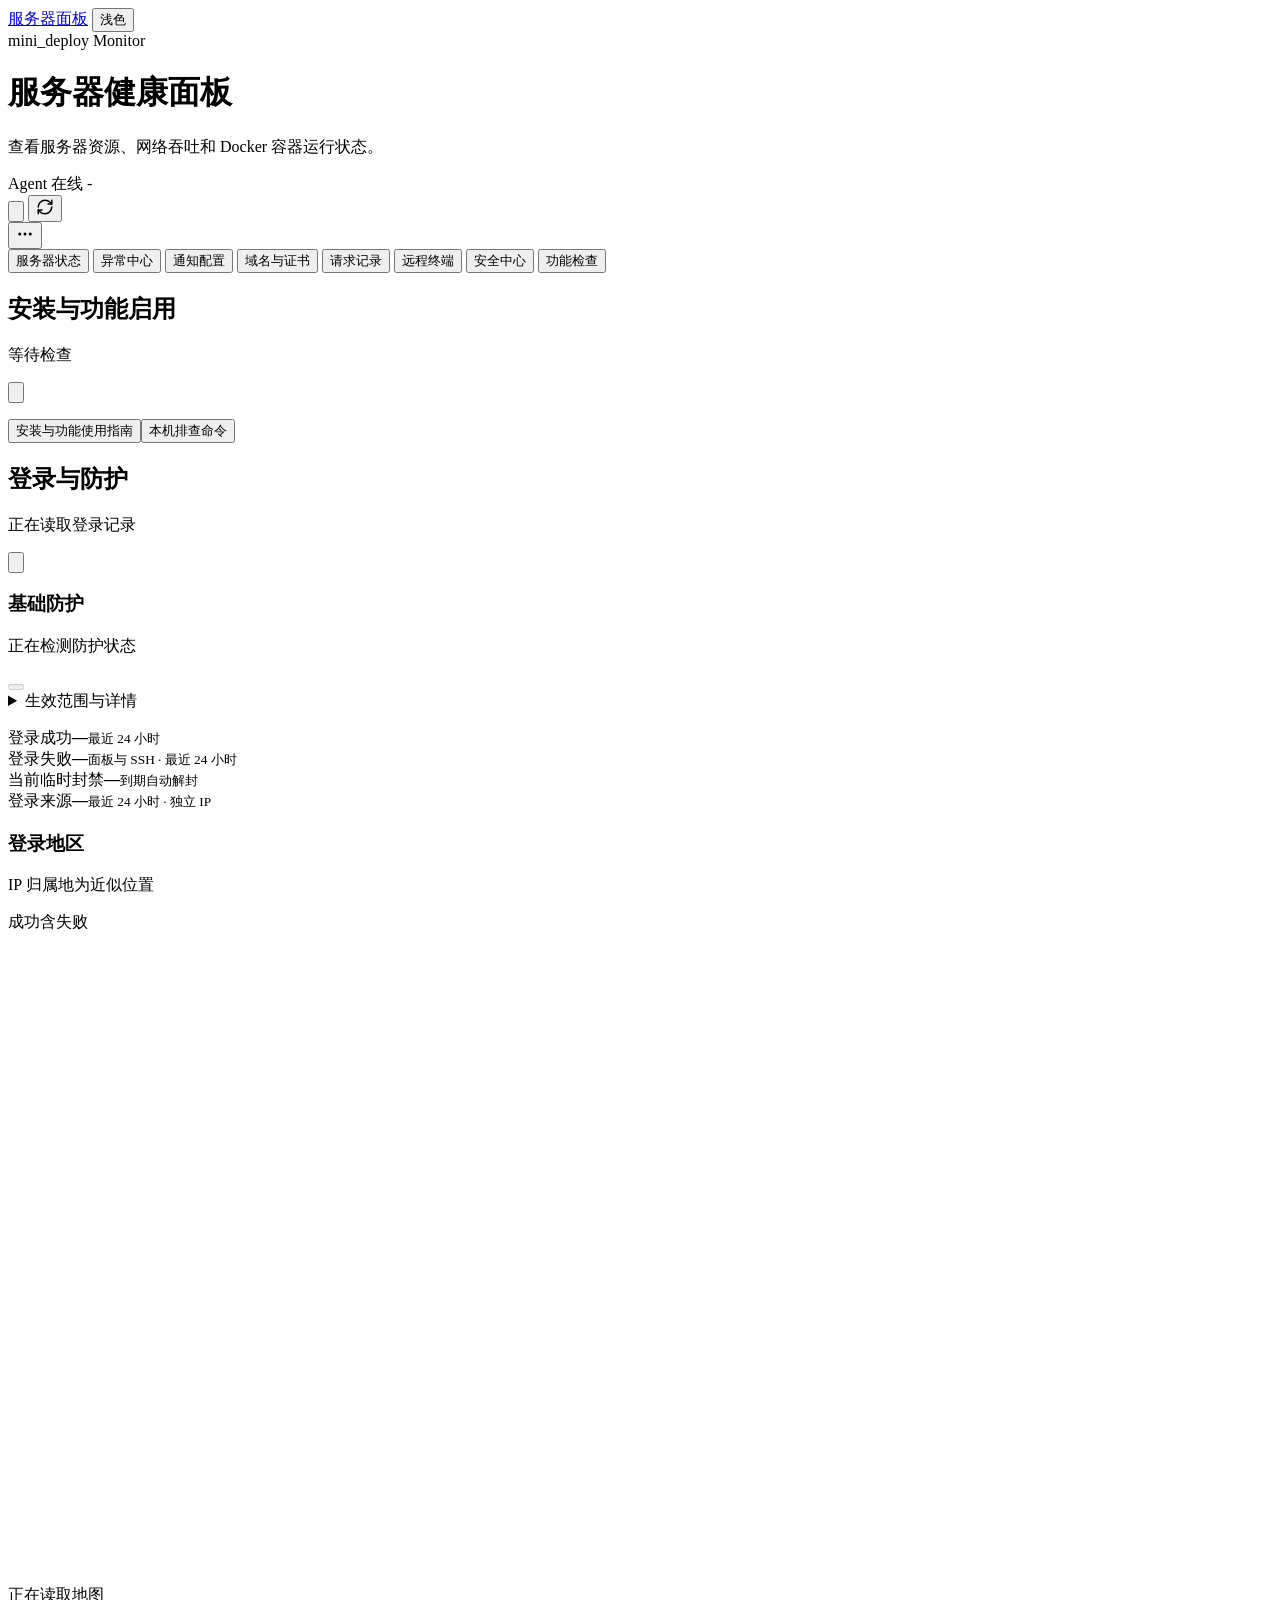
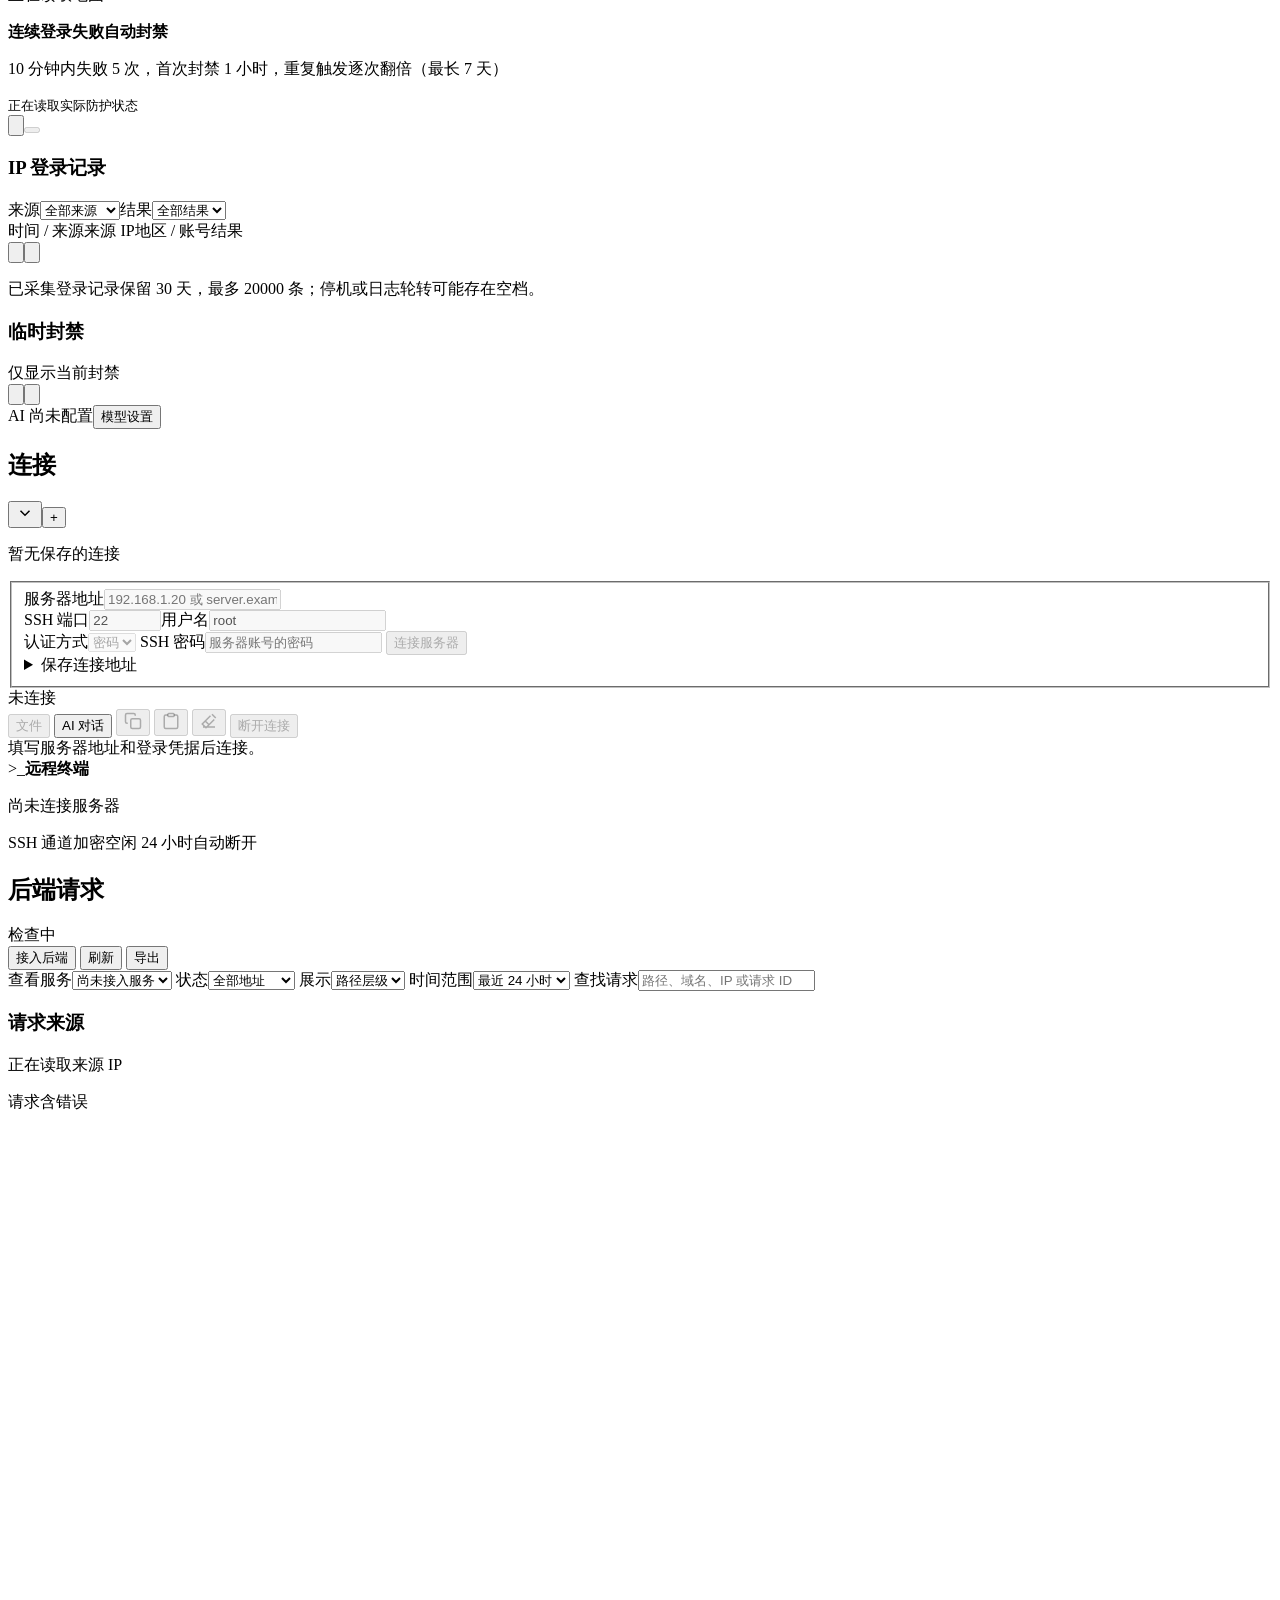
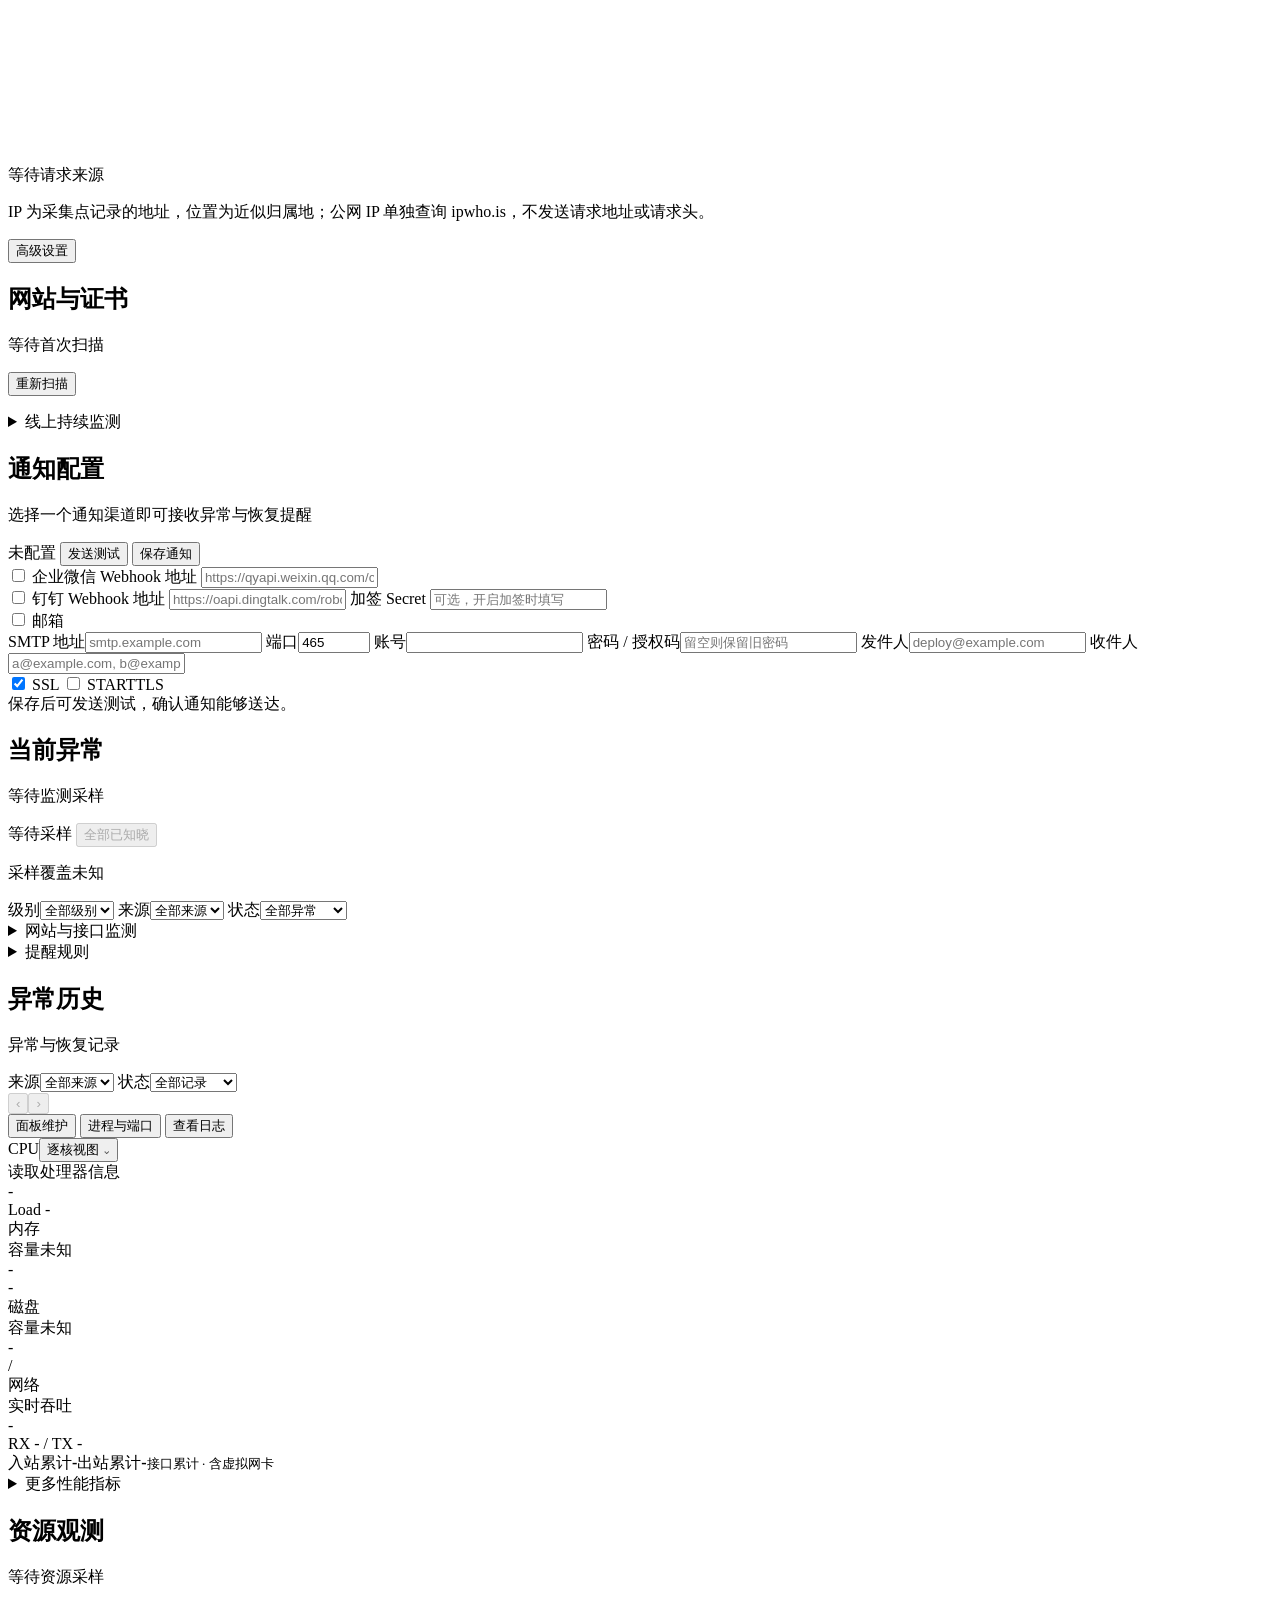
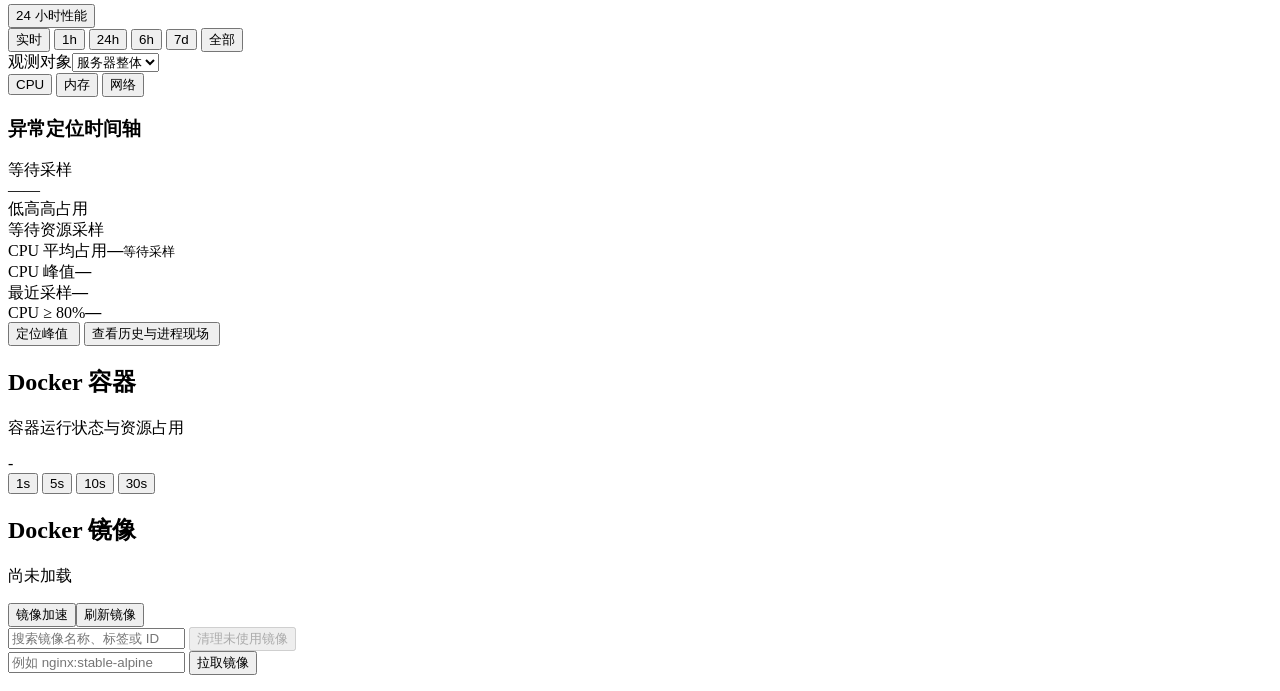
==== commit c56a119f: "Escalate repeat login bans with persistent strike history" ====
--- a/ui/index.html
+++ b/ui/index.html
@@ -92,9 +92,10 @@
           <div class="security-section-head"><div><h3 id="securityMapTitle">登录地区</h3><p id="securityMapNote" class="muted">IP 归属地为近似位置</p></div><div class="security-map-legend"><span>成功</span><span>含失败</span></div></div>
           <div class="security-map-layout"><div class="security-map-surface"><svg id="securityMap" viewBox="0 0 1000 500" role="group" aria-labelledby="securityMapTitle securityMapNote"><g id="securityMapLand" aria-hidden="true"></g><g id="securityMapDots"></g></svg><p id="securityMapEmpty" class="muted">正在读取地图</p></div><div class="security-map-sidebar"><div id="securityRegions" class="security-regions"></div><section id="securityMapDetail" class="security-map-detail" aria-labelledby="securityMapDetailTitle" hidden><div class="security-map-detail-head"><h4 id="securityMapDetailTitle"></h4><button id="securityMapDetailClose" class="toolbar-icon" type="button" title="关闭地区详情" aria-label="关闭地区详情"><img src="ui/previews/ssh-ai/icons/x.svg" alt=""></button></div><div id="securityMapDetailBody"></div></section></div></div>
         </section>
-        <section class="security-guard-bar" aria-label="自动登录防护"><div><strong>连续登录失败自动封禁</strong><p id="securityPolicySummary">10 分钟内失败 5 次，封禁 1 小时</p><small id="securityEnforcement">正在读取实际防护状态</small></div><div class="security-guard-actions"><button id="securityPolicyOpen" type="button" class="toolbar-icon" title="防护设置" aria-label="防护设置"><img src="ui/previews/ssh-ai/icons/settings-2.svg" alt=""></button><button id="securityGuardToggle" type="button" class="security-switch" role="switch" aria-checked="false" aria-label="连续登录失败自动封禁" disabled><span></span></button></div></section>
+        <section class="security-guard-bar" aria-label="自动登录防护"><div><strong>连续登录失败自动封禁</strong><p id="securityPolicySummary">10 分钟内失败 5 次，首次封禁 1 小时，重复触发逐次翻倍（最长 7 天）</p><small id="securityEnforcement">正在读取实际防护状态</small></div><div class="security-guard-actions"><button id="securityPolicyOpen" type="button" class="toolbar-icon" title="防护设置" aria-label="防护设置"><img src="ui/previews/ssh-ai/icons/settings-2.svg" alt=""></button><button id="securityGuardToggle" type="button" class="security-switch" role="switch" aria-checked="false" aria-label="连续登录失败自动封禁" disabled><span></span></button></div></section>
         <form id="securityPolicyForm" class="security-policy-form" hidden>
-          <div class="security-policy-fields"><label>失败次数<input id="securityMaxretry" type="number" min="3" max="50" required value="5"></label><label>统计窗口（分钟）<input id="securityFindtime" type="number" min="1" max="1440" required value="10"></label><label>封禁时长（分钟）<input id="securityBantime" type="number" min="1" max="10080" required value="60"></label></div>
+          <div class="security-policy-fields"><label>失败次数<input id="securityMaxretry" type="number" min="3" max="50" required value="5"></label><label>统计窗口（分钟）<input id="securityFindtime" type="number" min="1" max="1440" required value="10"></label><label>首次 / 手动封禁（分钟）<input id="securityBantime" type="number" min="1" max="10080" required value="60"></label></div>
+          <p class="muted">同一 IP 在同一登录来源解封后，再次达到失败阈值，自动封禁时长逐次翻倍：默认 1、2、4、8 小时，最长 7 天。解封后连续 30 天未触发则恢复首次时长；手动封禁不累计次数，重启保留累计记录。</p>
           <label>白名单（每行一个 IP 或网段）<textarea id="securityIgnore" rows="2" placeholder="例如 192.168.1.0/24"></textarea></label><p id="securityClientNote" class="muted"></p><p class="muted">仅统计面板和主机 SSH 的认证失败。业务接口报错不触发封禁；已有 Fail2ban 规则保持独立。</p><p class="muted">地区查询仅向 ipwho.is 发送公网 IP，结果缓存 24 小时；内网地址不外发。</p><button class="ghost-button compact-action" type="submit">保存并生效</button>
         </form>
         <p id="ipSecurityFeedback" class="security-feedback muted" role="status" aria-live="polite"></p>
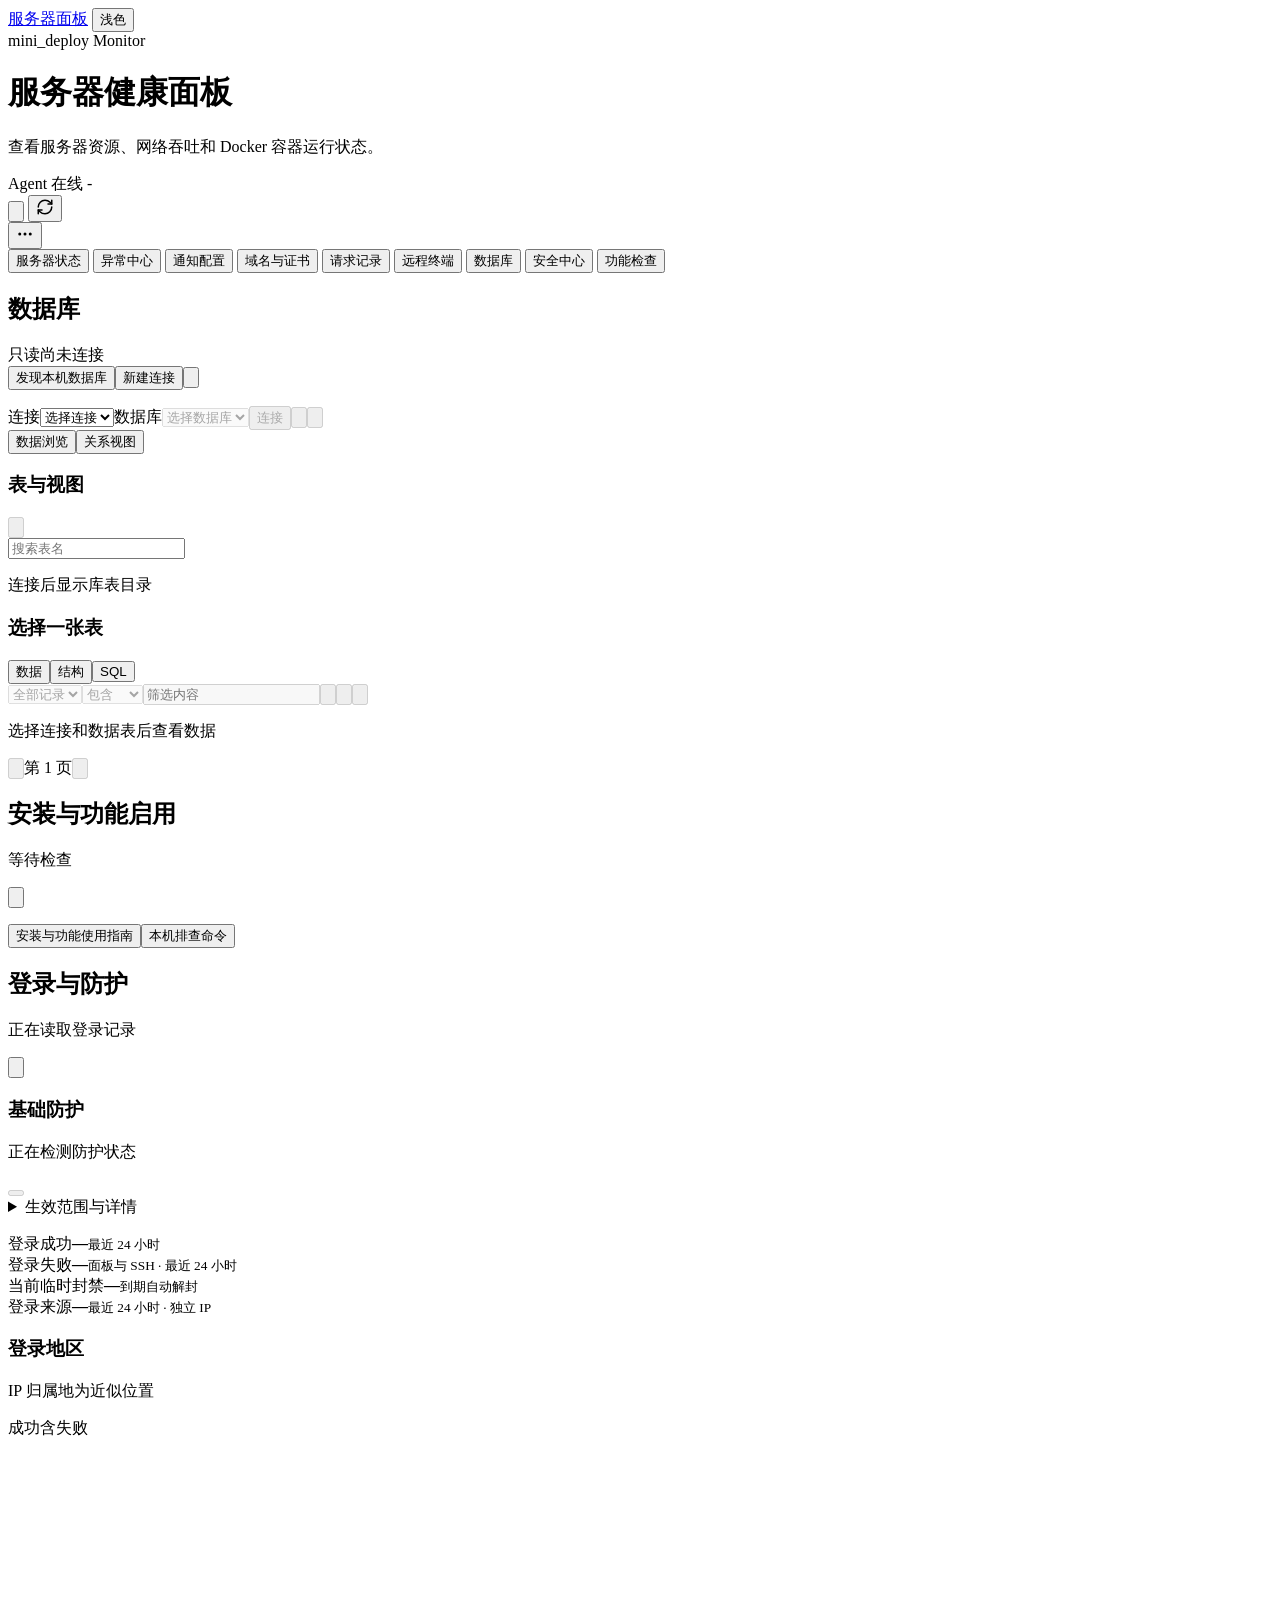
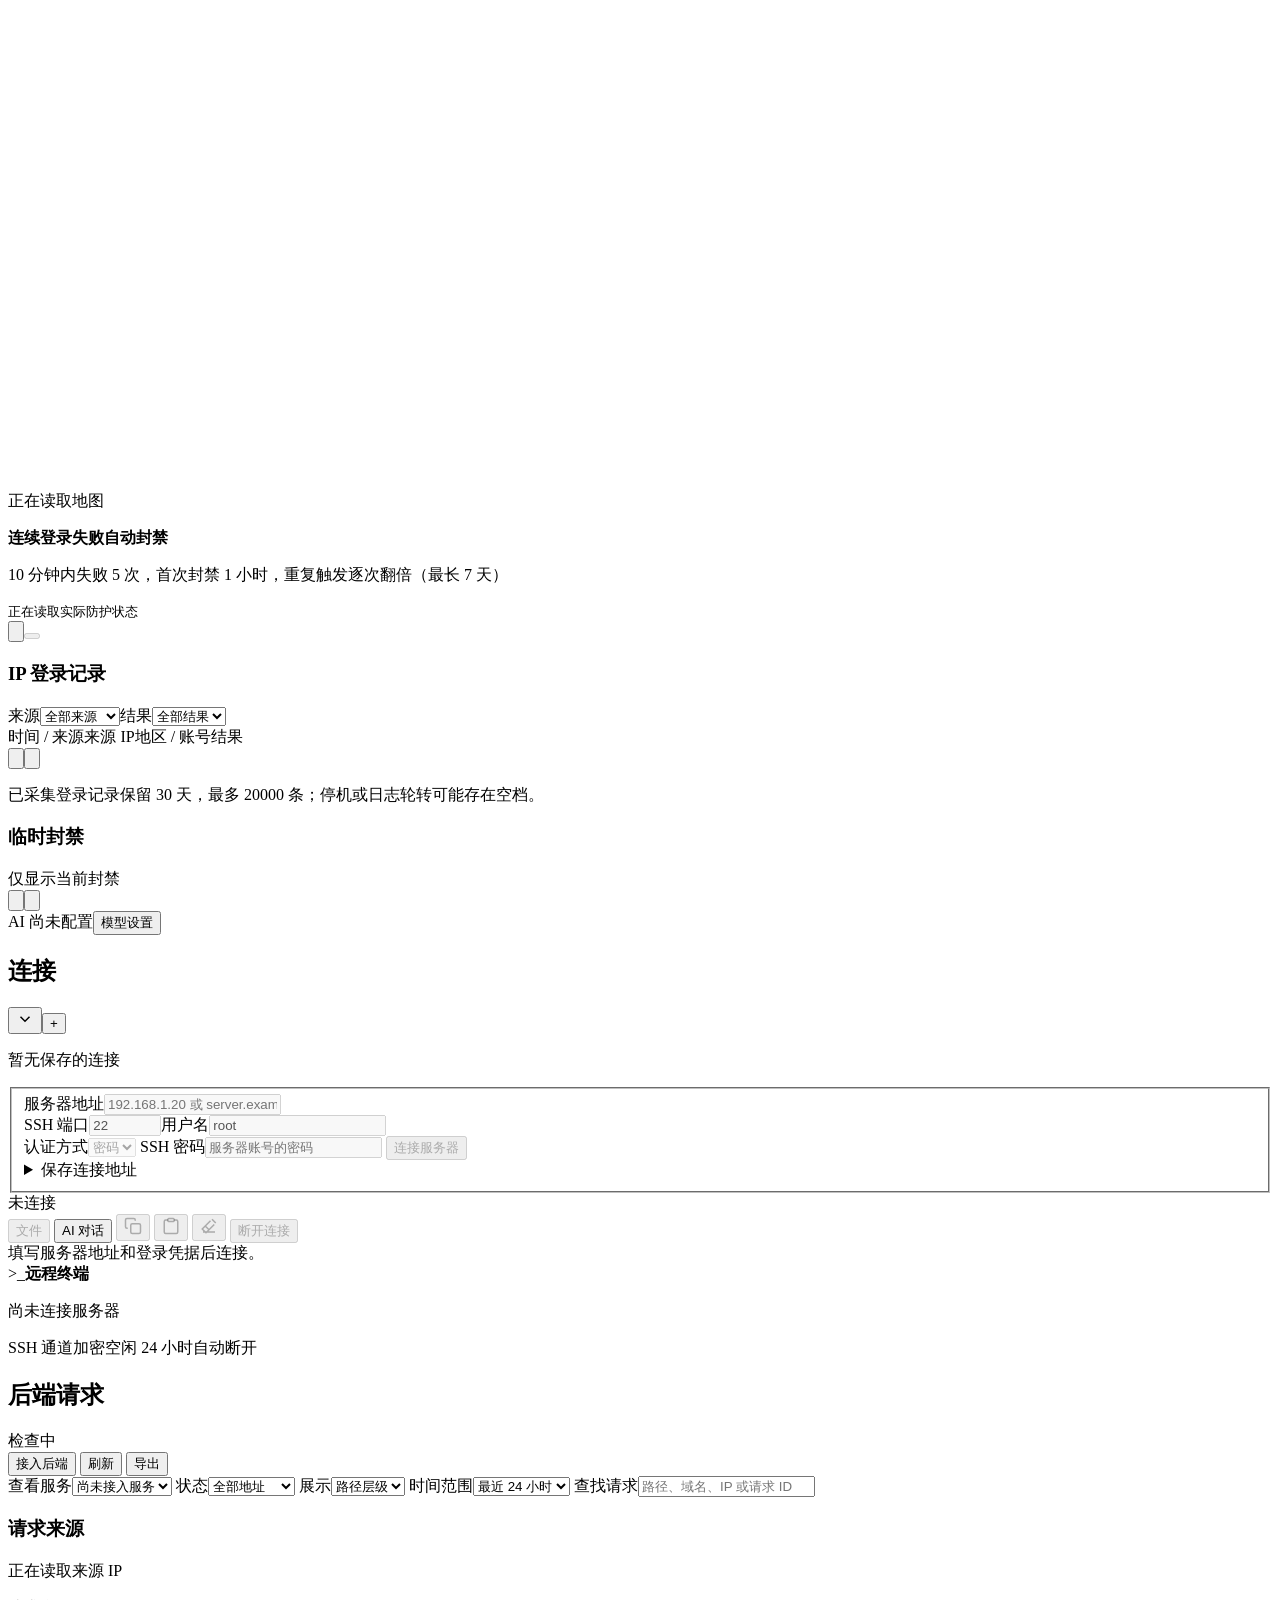
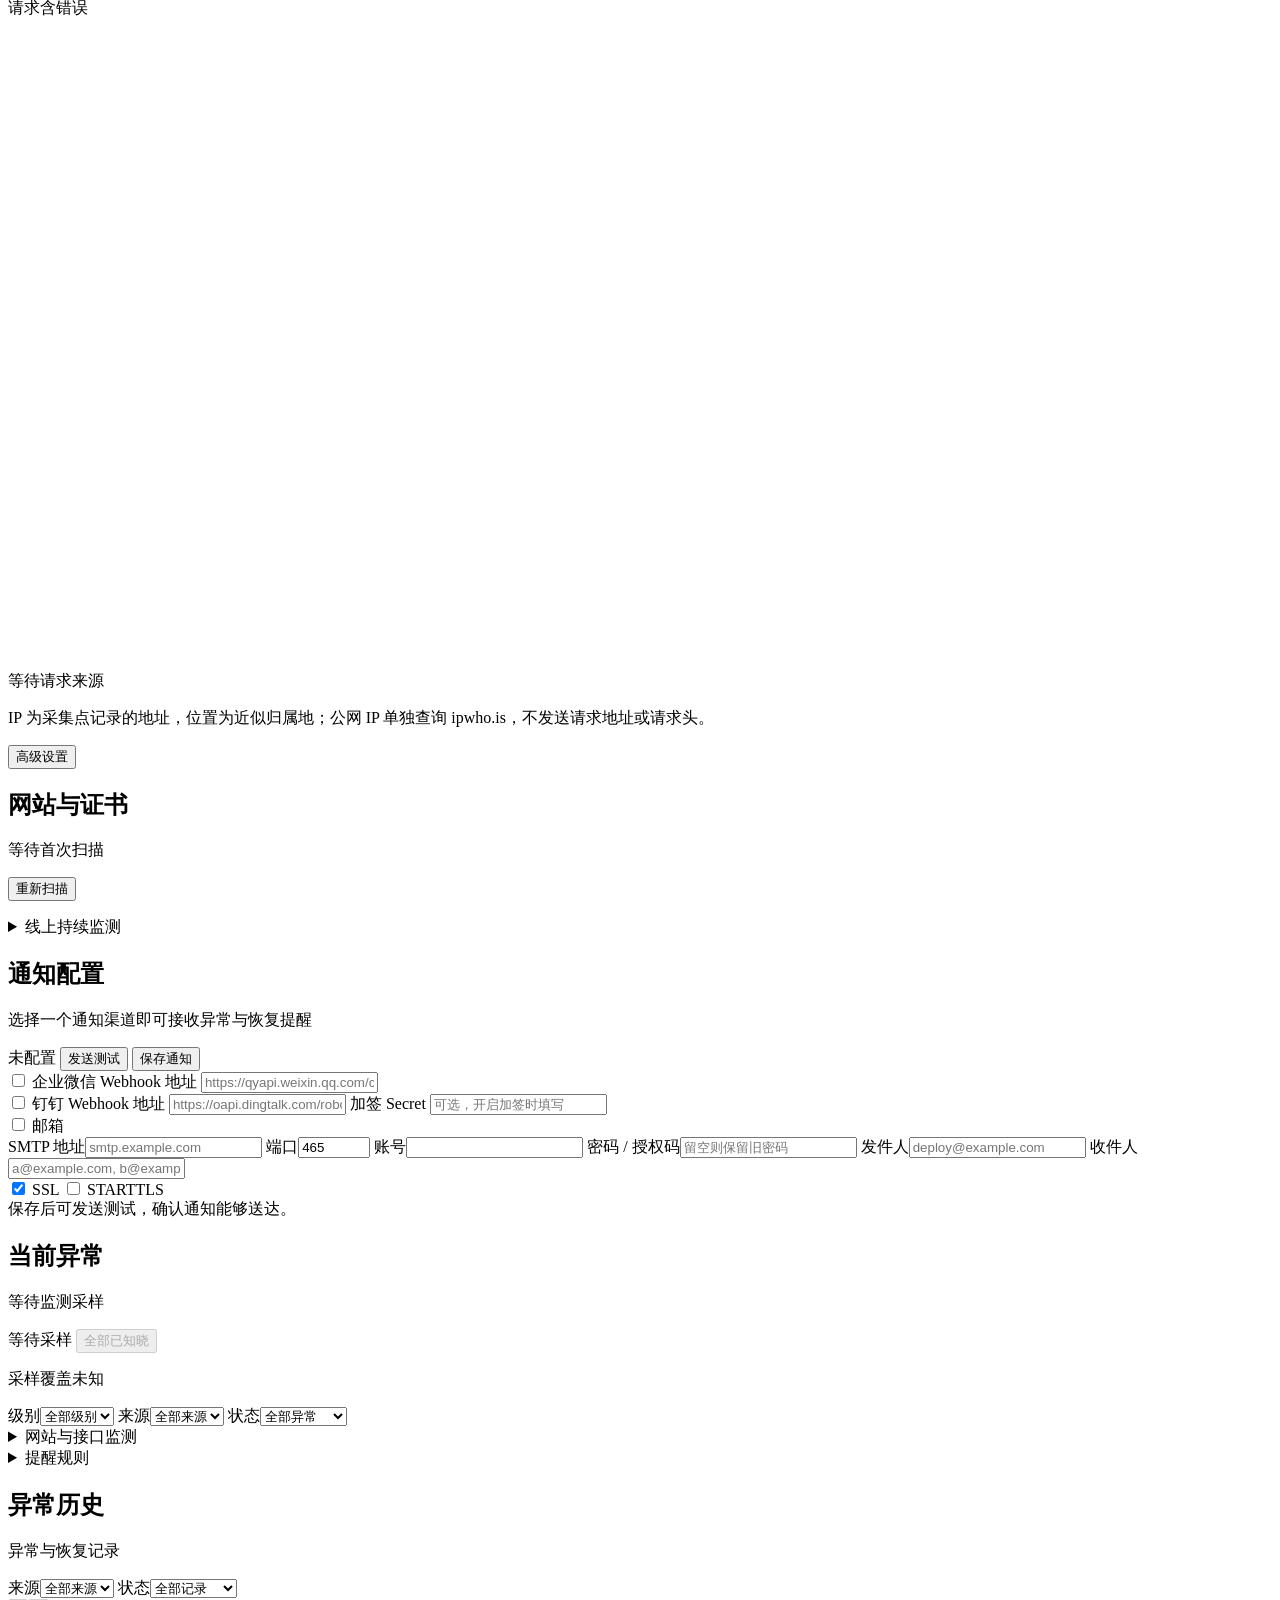
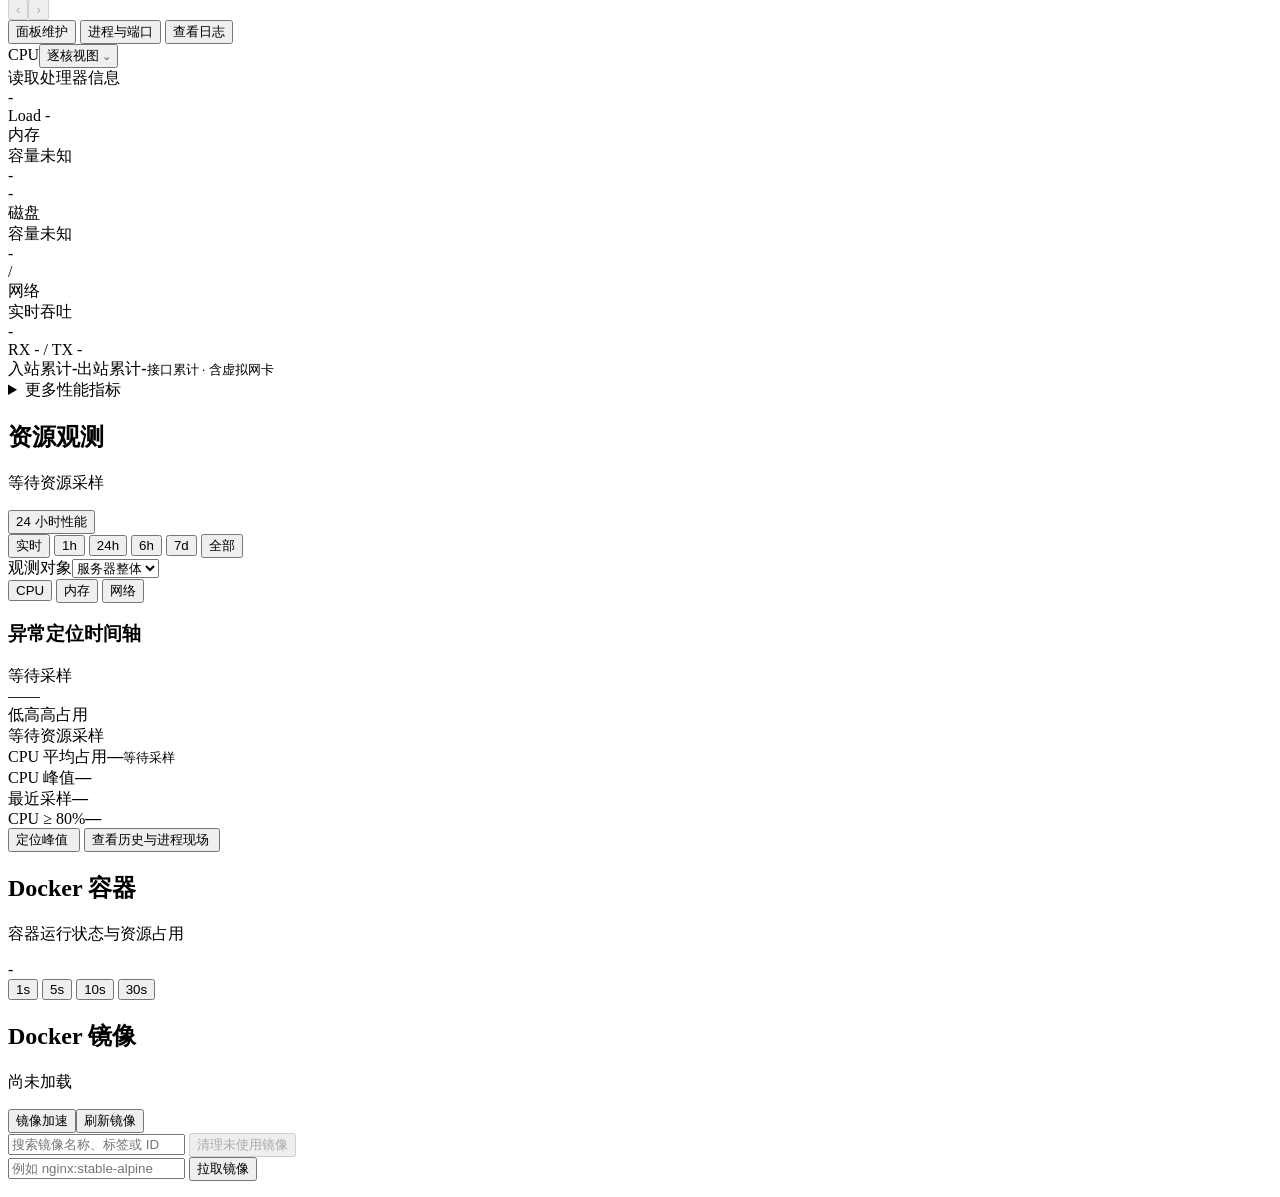
==== commit 288c1e16: "Add read-only database workspace and relationship views Support PostgreSQL and MySQL metadata, read-" ====
--- a/ui/index.html
+++ b/ui/index.html
@@ -29,6 +29,7 @@
   <link rel="stylesheet" href="ui/workspace.css">
   <link rel="stylesheet" href="ui/setup-checks.css">
   <link rel="stylesheet" href="ui/user-guide.css">
+  <link rel="stylesheet" href="ui/databases.css">
 </head>
 <body class="panel-workspace">
   <main class="page">
@@ -71,9 +72,33 @@
       <button id="certificatesViewTab" class="view-tab" type="button" data-view="certificates">域名与证书</button>
       <button id="requestsViewTab" class="view-tab" type="button" data-view="requests">请求记录</button>
       <button id="terminalViewTab" class="view-tab" type="button" data-view="terminal">远程终端</button>
+      <button id="databasesViewTab" class="view-tab" type="button" data-view="databases">数据库</button>
       <button id="securityViewTab" class="view-tab" type="button" data-view="security">安全中心</button>
       <button id="setupViewTab" class="view-tab" type="button" data-view="setup">功能检查</button>
     </nav>
+
+    <section id="databasesView" class="dashboard-view database-workspace" aria-labelledby="databaseTitle">
+      <div class="db-heading"><div><h2 id="databaseTitle">数据库</h2><span class="db-readonly">只读</span><span id="dbConnectionState" class="muted">尚未连接</span></div><div class="db-actions"><button id="dbDiscover" type="button" class="ghost-button compact-action">发现本机数据库</button><button id="dbNew" type="button" class="ghost-button compact-action"><img src="ui/previews/ssh-ai/icons/plus.svg" alt="">新建连接</button><button type="button" class="toolbar-icon" data-user-guide="databases" title="数据库使用指南" aria-label="数据库使用指南"><img src="ui/previews/ssh-ai/icons/file.svg" alt=""></button></div></div>
+      <p id="dbFeedback" class="db-feedback" role="status" aria-live="polite"></p>
+      <div id="dbDependencyNote" class="db-notice" hidden><span></span><button class="ghost-button compact-action" type="button" data-user-guide="databases">查看安装步骤</button></div>
+      <div id="dbHttpNote" class="db-notice" hidden><div>当前通过 HTTP 访问，数据库凭据和查询结果会明文传输。建议使用 HTTPS 或本地隧道。<label><input id="dbHttpConsent" type="checkbox">允许本次登录通过 HTTP 访问数据库</label></div><button id="dbAllowHttp" class="ghost-button compact-action" type="button" disabled>确认</button></div>
+      <div id="dbDiscovery" class="db-discovery" hidden><div class="db-section-head"><h3>发现的数据库</h3><button id="dbDiscoveryClose" class="toolbar-icon" type="button" title="收起发现结果" aria-label="收起发现结果"><img src="ui/previews/ssh-ai/icons/x.svg" alt=""></button></div><p id="dbDiscoveryNote" class="muted"></p><div id="dbCandidates"></div></div>
+      <div class="db-connection-bar"><label>连接<select id="dbConnection" aria-label="数据库连接"><option value="">选择连接</option></select></label><label>数据库<select id="dbDatabase" aria-label="选择数据库" disabled><option value="">选择数据库</option></select></label><button id="dbConnect" class="ghost-button compact-action" type="button" disabled>连接</button><button id="dbEdit" class="toolbar-icon" type="button" title="编辑连接" aria-label="编辑连接" disabled><img src="ui/previews/ssh-ai/icons/settings-2.svg" alt=""></button><button id="dbRemove" class="toolbar-icon" type="button" title="移除保存的连接" aria-label="移除保存的连接" disabled><img src="ui/previews/ssh-ai/icons/unplug.svg" alt=""></button><span id="dbAddress" class="muted"></span></div>
+      <div class="db-workspace-modes" role="tablist" aria-label="数据库视图"><button id="dbBrowseMode" role="tab" type="button" aria-selected="true" aria-controls="dbBrowseView" data-db-mode="browse">数据浏览</button><button id="dbGraphMode" role="tab" type="button" aria-selected="false" aria-controls="dbGraphMount" data-db-mode="graph">关系视图</button></div>
+      <div id="dbGraphMount" role="tabpanel" aria-labelledby="dbGraphMode" hidden><section id="dbGraphPane" class="db-graph-pane"><div class="db-graph-toolbar"><select id="dbGraphSchema" aria-label="关系图 Schema"><option value="">全部 Schema</option></select><input id="dbGraphSearch" type="search" aria-label="搜索关系图中的表" placeholder="搜索表名" maxlength="256"><select id="dbGraphTable" aria-label="定位数据表"><option value="">定位表…</option></select><label class="db-graph-filter"><input id="dbGraphConnected" type="checkbox">仅有关联</label><span id="dbGraphCount" class="muted" role="status"></span><div class="db-graph-actions"><button id="dbGraphReload" class="toolbar-icon" type="button" title="刷新关系图" aria-label="刷新关系图"><img src="ui/previews/ssh-ai/icons/refresh-cw.svg" alt=""></button><button id="dbGraphZoomOut" class="toolbar-icon" type="button" title="缩小关系图" aria-label="缩小关系图">−</button><button id="dbGraphZoomIn" class="toolbar-icon" type="button" title="放大关系图" aria-label="放大关系图">+</button><button id="dbGraphFit" class="toolbar-icon" type="button" title="适应画布" aria-label="适应画布"><img src="ui/previews/ssh-ai/icons/minimize-2.svg" alt=""></button><button id="dbGraphExport" class="toolbar-icon" type="button" title="导出关系图 PNG" aria-label="导出关系图 PNG"><img src="ui/previews/ssh-ai/icons/download.svg" alt=""></button><button id="dbGraphExpand" class="toolbar-icon" type="button" title="展开关系图" aria-label="展开关系图"><img src="ui/previews/ssh-ai/icons/maximize-2.svg" alt=""></button></div></div><div id="dbGraphBoard" class="db-graph-board"><div id="dbGraphStage" class="db-graph-stage" role="img" aria-label="数据库表与外键关系图"><div id="dbGraphCanvas"></div><div id="dbGraphCards" aria-hidden="true"></div><p id="dbGraphEmpty" class="db-empty">选择连接与数据库后查看关系图</p><span id="dbGraphScale" class="db-graph-scale">100%</span></div><aside id="dbGraphDetails" class="db-graph-details" aria-label="关系图详情" hidden></aside></div><div class="db-graph-footer"><span class="muted">PK 主键 · FK 外键 · 外键列 → 引用列</span><span id="dbGraphNotice" class="muted" role="status"></span></div></section></div>
+      <div id="dbBrowseView" class="db-layout" role="tabpanel" aria-labelledby="dbBrowseMode">
+        <aside class="db-sidebar" aria-label="库表目录"><div class="db-sidebar-head"><h3>表与视图</h3><button id="dbCatalogRefresh" class="toolbar-icon" type="button" title="刷新库表" aria-label="刷新库表" disabled><img src="ui/previews/ssh-ai/icons/refresh-cw.svg" alt=""></button></div><input id="dbTableSearch" type="search" placeholder="搜索表名" aria-label="搜索表名"><div id="dbTree" class="db-tree"><p class="db-empty">连接后显示库表目录</p></div></aside>
+        <div class="db-main">
+          <div class="db-object-head"><div><h3 id="dbObjectTitle">选择一张表</h3><span id="dbObjectMeta" class="muted"></span></div><div class="db-tabs" role="tablist" aria-label="数据库工作区"><button type="button" role="tab" id="dbDataTab" aria-controls="dbDataPane" aria-selected="true" data-db-tab="data">数据</button><button type="button" role="tab" id="dbStructureTab" aria-controls="dbStructurePane" aria-selected="false" data-db-tab="structure">结构</button><button type="button" role="tab" id="dbSqlTab" aria-controls="dbSqlPane" aria-selected="false" data-db-tab="sql">SQL</button></div></div>
+          <section id="dbDataPane" role="tabpanel" aria-labelledby="dbDataTab"><form id="dbFilterForm" class="db-filter"><select id="dbFilterColumn" aria-label="筛选字段" disabled><option value="">全部记录</option></select><select id="dbFilterOperator" aria-label="筛选条件" disabled><option value="contains">包含</option><option value="equals">等于</option><option value="is_null">为空值</option></select><input id="dbFilterValue" aria-label="筛选内容" placeholder="筛选内容" maxlength="1024" disabled><button id="dbFilterApply" class="toolbar-icon" type="submit" title="应用筛选" aria-label="应用筛选" disabled><img src="ui/previews/ssh-ai/icons/search.svg" alt=""></button><button id="dbDataRefresh" class="toolbar-icon" type="button" title="刷新数据" aria-label="刷新数据" disabled><img src="ui/previews/ssh-ai/icons/refresh-cw.svg" alt=""></button><button id="dbDataExport" class="toolbar-icon" type="button" title="导出当前页 CSV" aria-label="导出当前页 CSV" disabled><img src="ui/previews/ssh-ai/icons/download.svg" alt=""></button></form><div id="dbDataGrid" class="db-grid"><p class="db-empty">选择连接和数据表后查看数据</p></div><div class="db-result-footer"><span id="dbDataSummary" class="muted"></span><div><button id="dbPrevious" class="toolbar-icon" type="button" title="上一页" aria-label="上一页" disabled><img class="db-reverse" src="ui/previews/ssh-ai/icons/chevron-right.svg" alt=""></button><span id="dbPage">第 1 页</span><button id="dbNext" class="toolbar-icon" type="button" title="下一页" aria-label="下一页" disabled><img src="ui/previews/ssh-ai/icons/chevron-right.svg" alt=""></button></div></div></section>
+          <section id="dbStructurePane" role="tabpanel" aria-labelledby="dbStructureTab" hidden><h4>字段</h4><div id="dbFieldsGrid" class="db-grid"><p class="db-empty">选择数据表后查看结构</p></div><h4>索引</h4><div id="dbIndexesGrid" class="db-grid"></div></section>
+          <section id="dbSqlPane" role="tabpanel" aria-labelledby="dbSqlTab" hidden><label class="db-sql-label" for="dbSql">只读查询</label><textarea id="dbSql" class="db-sql-editor" spellcheck="false" aria-label="只读 SQL 查询" placeholder="SELECT ..." maxlength="16384"></textarea><div class="db-sql-toolbar"><button id="dbRun" class="ghost-button compact-action" type="button" disabled><img src="ui/previews/ssh-ai/icons/play.svg" alt="">执行查询</button><button id="dbCancel" class="ghost-button compact-action" type="button" hidden><img src="ui/previews/ssh-ai/icons/pause.svg" alt="">取消查询</button><span id="dbSqlSummary" class="muted" role="status"></span><button id="dbSqlExport" class="toolbar-icon" type="button" title="导出当前查询结果 CSV" aria-label="导出当前查询结果 CSV" disabled><img src="ui/previews/ssh-ai/icons/download.svg" alt=""></button></div><div id="dbSqlGrid" class="db-grid"><p class="db-empty">尚未执行查询</p></div></section>
+        </div>
+      </div>
+      <dialog id="dbGraphModal" class="db-graph-dialog" aria-label="数据库关系视图"><header><h2>数据库关系视图</h2><button id="dbGraphClose" class="toolbar-icon" type="button" title="关闭展开视图" aria-label="关闭展开视图"><img src="ui/previews/ssh-ai/icons/x.svg" alt=""></button></header></dialog>
+      <dialog id="dbConnectionDialog" class="db-dialog" aria-labelledby="dbDialogTitle"><header><h2 id="dbDialogTitle">新建数据库连接</h2><button id="dbDialogClose" type="button" class="toolbar-icon" title="关闭连接设置" aria-label="关闭连接设置"><img src="ui/previews/ssh-ai/icons/x.svg" alt=""></button></header><form id="dbConnectionForm" autocomplete="off"><label>连接名称<input id="dbName" required maxlength="100" placeholder="例如 生产只读库"></label><label>数据库类型<select id="dbEngine"><option value="postgres">PostgreSQL</option><option value="mysql">MySQL / MariaDB</option></select></label><div class="db-form-row"><label>服务器地址<input id="dbHost" required maxlength="253" value="127.0.0.1" spellcheck="false"></label><label>端口<input id="dbPort" type="number" required min="1" max="65535" value="5432"></label></div><label>默认数据库<input id="dbDefaultDatabase" maxlength="128" placeholder="PostgreSQL 默认 postgres；MySQL 可留空" spellcheck="false"></label><label>只读账号<input id="dbUser" required maxlength="128" spellcheck="false" autocomplete="off"></label><label>密码<input id="dbPassword" type="password" maxlength="4096" autocomplete="new-password"></label><label class="db-check"><input id="dbTls" type="checkbox" checked>启用 TLS 并校验服务器证书</label><details><summary>自签名证书</summary><label>CA 证书（PEM）<textarea id="dbCa" rows="3" maxlength="65536" placeholder="-----BEGIN CERTIFICATE-----" spellcheck="false"></textarea></label></details><p id="dbConnectionFeedback" class="db-feedback" role="status"></p><footer><button id="dbTest" class="ghost-button" type="button">测试连接</button><button id="dbSave" class="ghost-button" type="submit">保存连接</button></footer></form></dialog>
+      <dialog id="dbCellDialog" class="db-dialog db-cell-dialog" aria-labelledby="dbCellTitle"><header><h2 id="dbCellTitle">字段内容</h2><button id="dbCellClose" class="toolbar-icon" type="button" title="关闭字段内容" aria-label="关闭字段内容"><img src="ui/previews/ssh-ai/icons/x.svg" alt=""></button></header><pre id="dbCellContent" tabindex="0"></pre></dialog>
+    </section>
 
     <section id="setupView" class="dashboard-view setup-checks" aria-labelledby="setupTitle">
       <div class="setup-heading"><div><h2 id="setupTitle">安装与功能启用</h2><p id="setupSummary" role="status" aria-live="polite">等待检查</p></div><button id="setupRefresh" class="toolbar-icon" type="button" title="重新检查功能" aria-label="重新检查功能"><img src="ui/previews/ssh-ai/icons/refresh-cw.svg" alt=""></button></div>
@@ -748,6 +773,8 @@
   <script src="ui/server-overview.js"></script>
   <script src="ui/app.js"></script>
   <script src="ui/setup-checks.js"></script>
+  <script src="ui/database-graph.js"></script>
+  <script src="ui/databases.js"></script>
   <script src="ui/operations.js"></script>
   <script src="ui/performance.js"></script>
   <script src="ui/server-performance.js"></script>
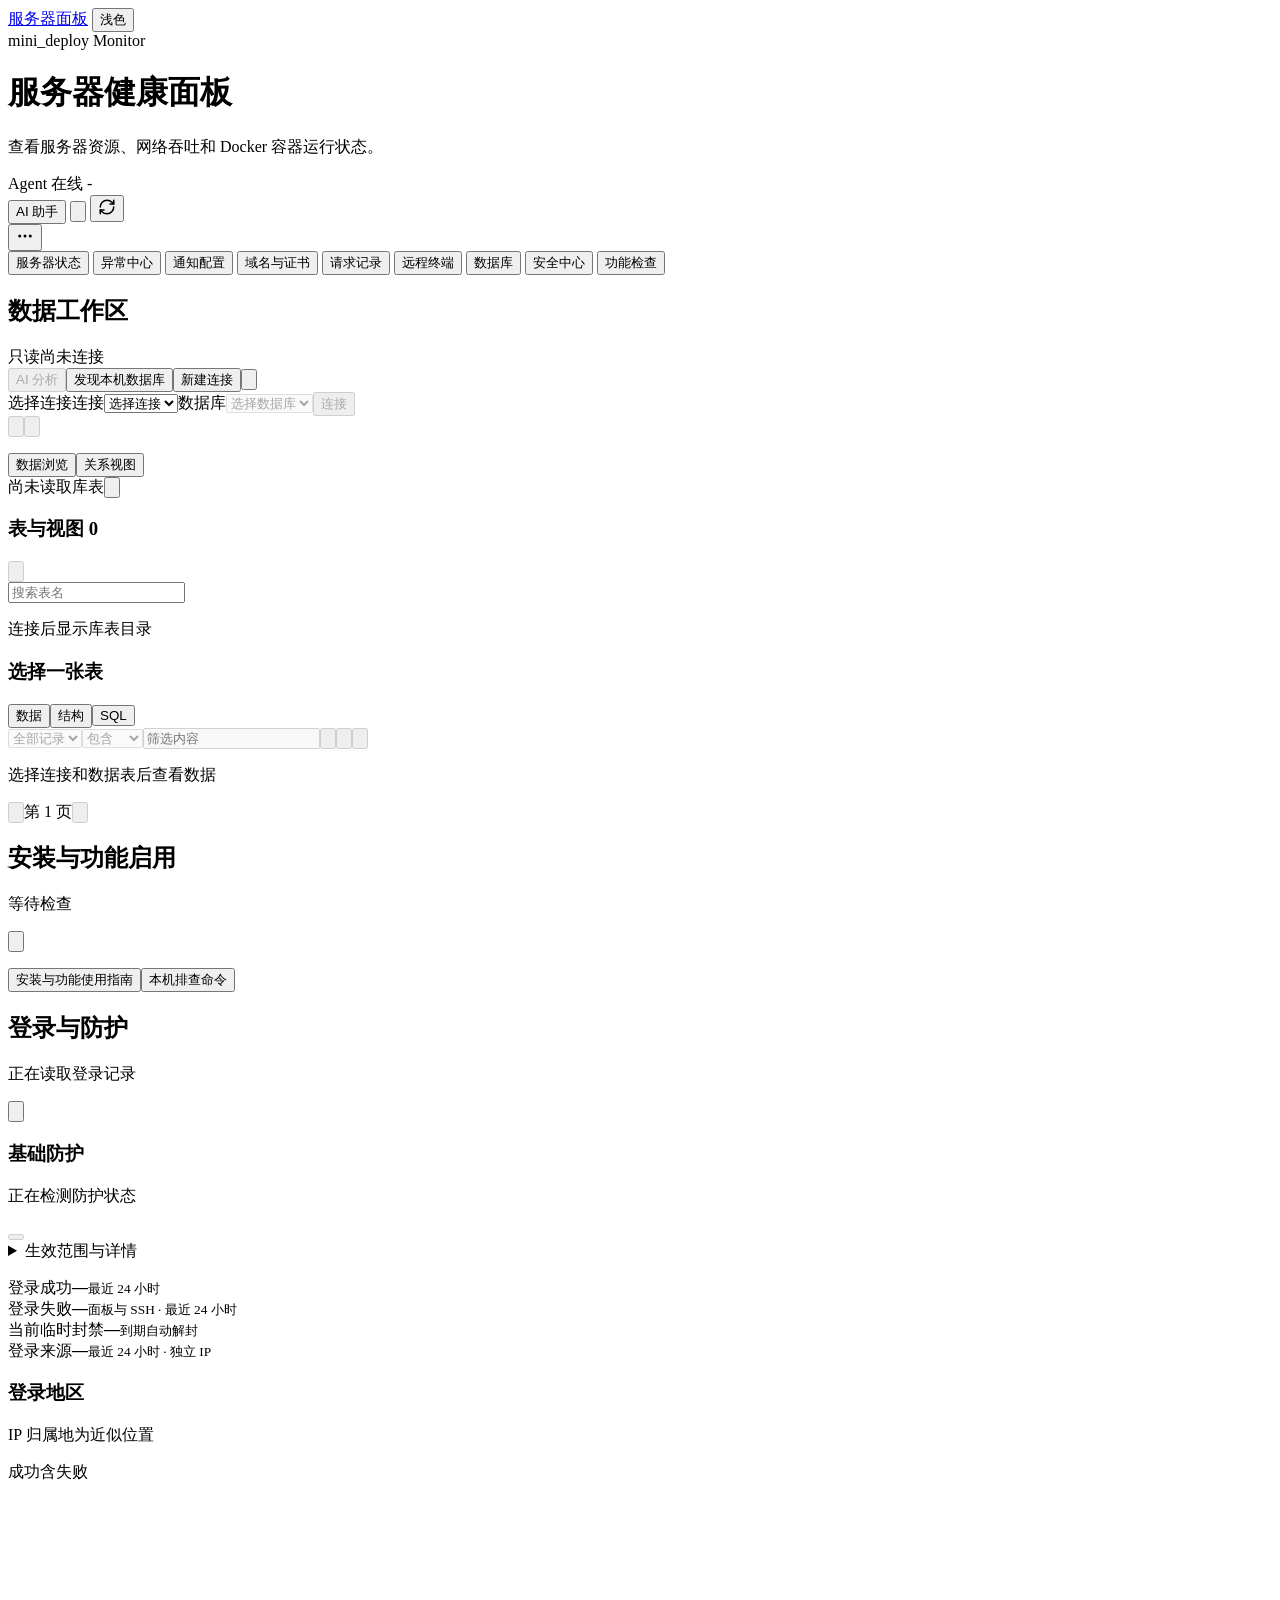
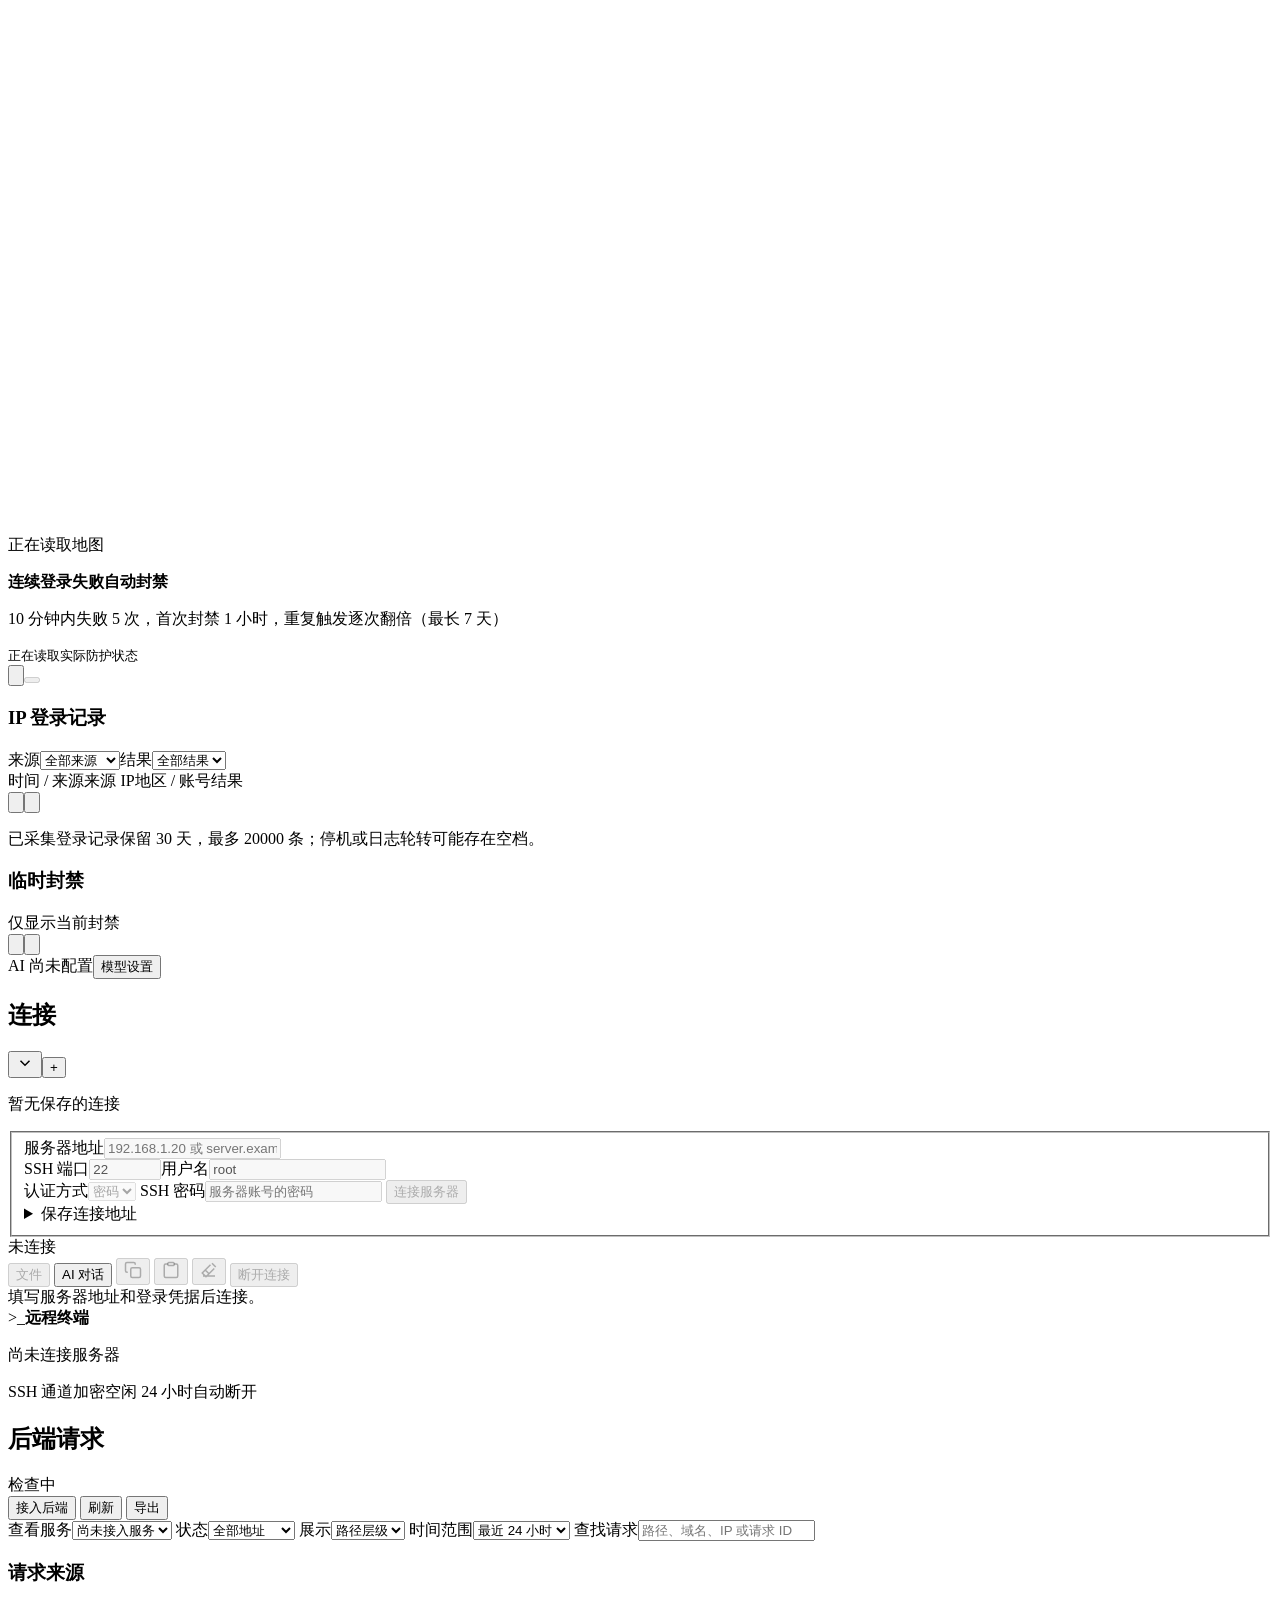
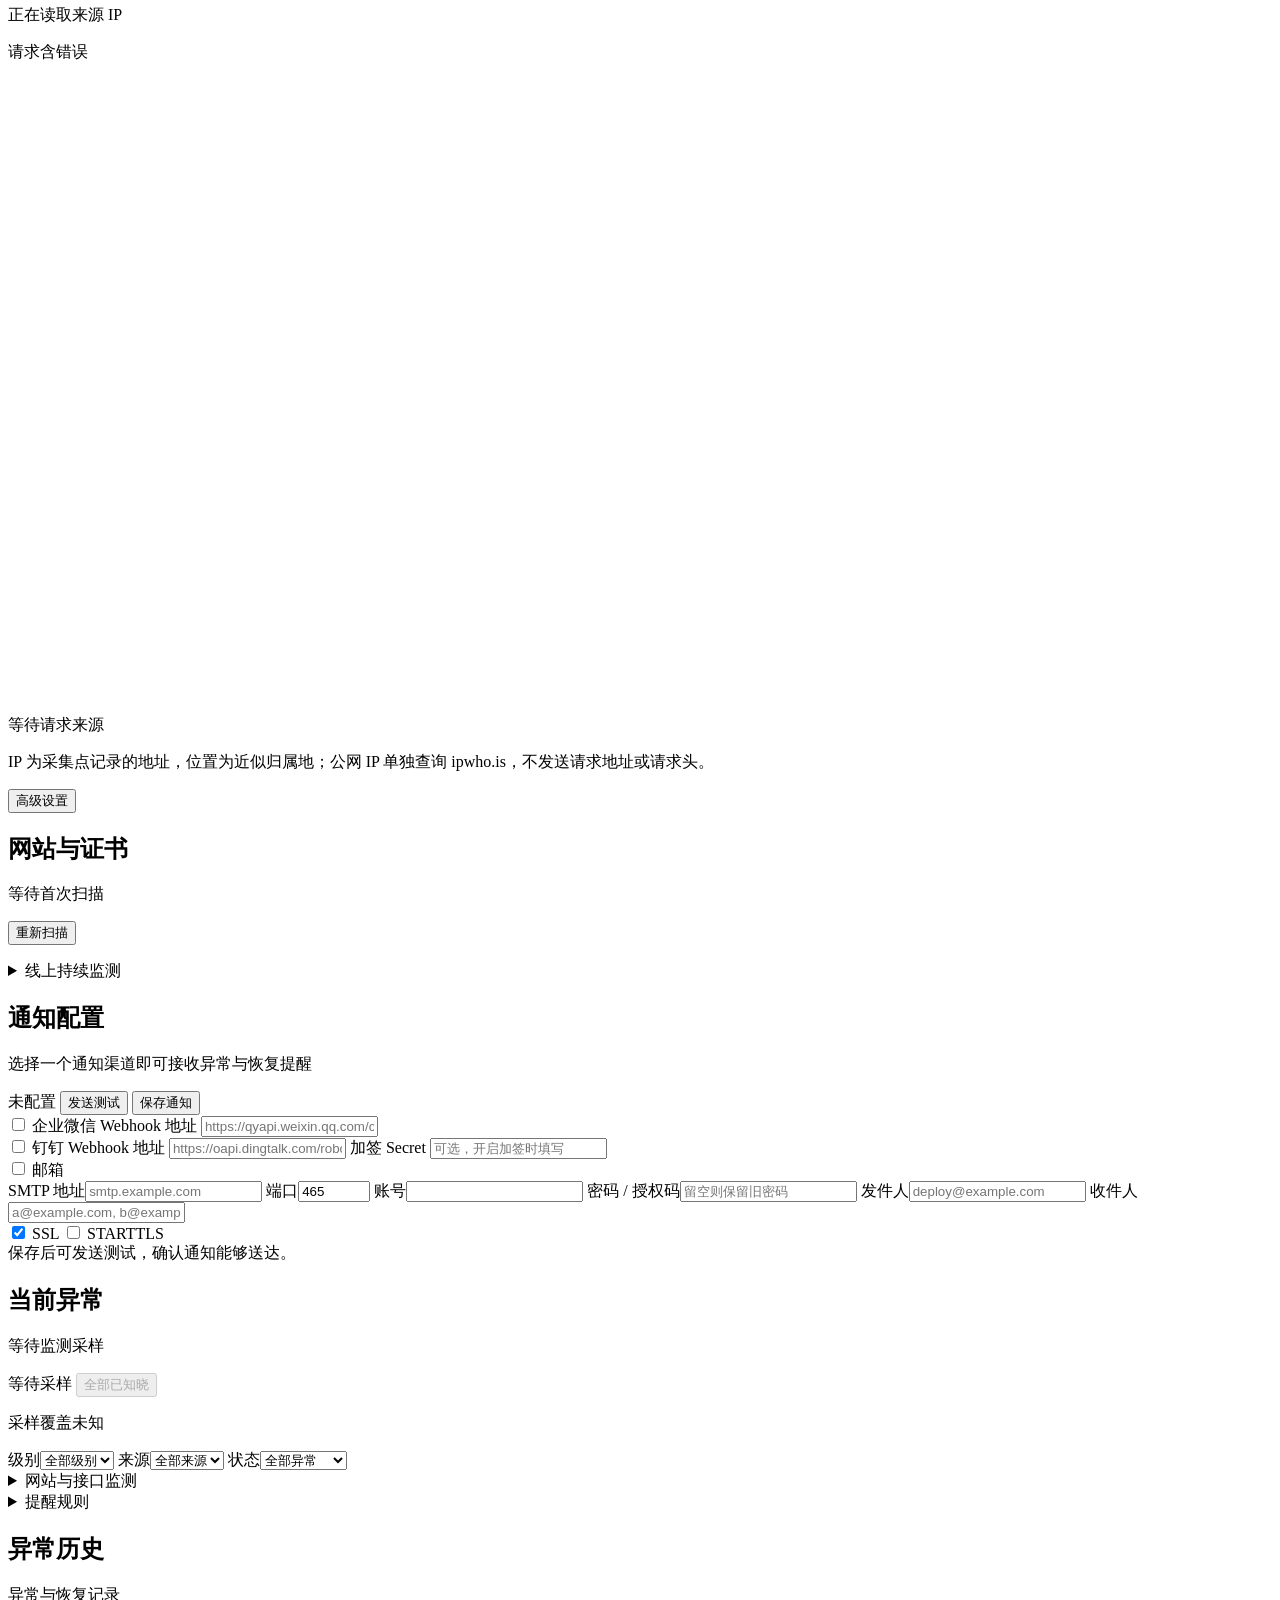
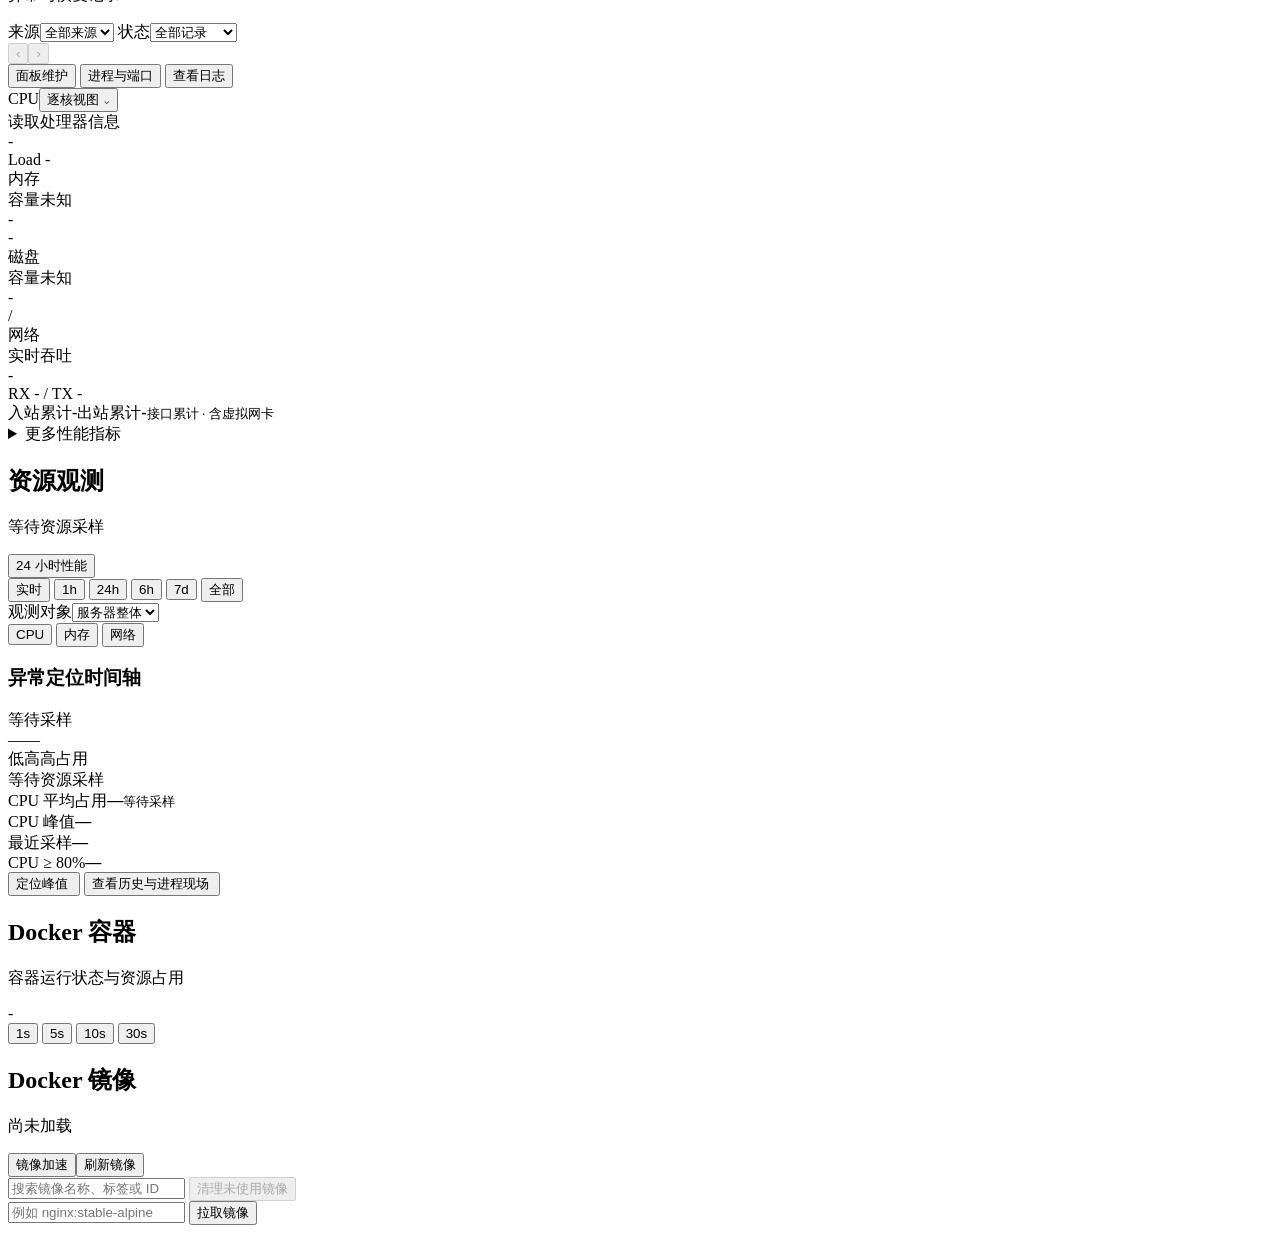
==== commit c4933b92: "Unify global AI assistant and refine database workspace" ====
--- a/ui/index.html
+++ b/ui/index.html
@@ -52,6 +52,7 @@
           <span id="updatedAt" class="muted">-</span>
         </div>
         <div class="hero-action-row toolbar-controls">
+          <button id="globalAIOpen" class="ghost-button compact-action" type="button" aria-label="打开全局 AI 助手" aria-controls="panelAIDialog" aria-expanded="false"><img src="ui/previews/ssh-ai/icons/sparkles.svg" alt="">AI 助手</button>
           <button id="userGuideOpen" class="toolbar-icon" type="button" title="安装与功能使用指南" aria-label="安装与功能使用指南"><img src="ui/previews/ssh-ai/icons/file.svg" alt=""></button>
           <!-- Lucide icons (ISC); see THIRD_PARTY_NOTICES.md. -->
           <button id="refreshBtn" class="toolbar-icon" type="button" title="刷新当前页面" aria-label="刷新当前页面"><svg xmlns="http://www.w3.org/2000/svg" width="18" height="18" viewBox="0 0 24 24" fill="none" stroke="currentColor" stroke-width="2" stroke-linecap="round" stroke-linejoin="round" aria-hidden="true"><path d="M3 12a9 9 0 0 1 9-9 9.75 9.75 0 0 1 6.74 2.74L21 8"/><path d="M21 3v5h-5"/><path d="M21 12a9 9 0 0 1-9 9 9.75 9.75 0 0 1-6.74-2.74L3 16"/><path d="M8 16H3v5"/></svg></button>
@@ -78,25 +79,27 @@
     </nav>
 
     <section id="databasesView" class="dashboard-view database-workspace" aria-labelledby="databaseTitle">
-      <div class="db-heading"><div><h2 id="databaseTitle">数据库</h2><span class="db-readonly">只读</span><span id="dbConnectionState" class="muted">尚未连接</span></div><div class="db-actions"><button id="dbDiscover" type="button" class="ghost-button compact-action">发现本机数据库</button><button id="dbNew" type="button" class="ghost-button compact-action"><img src="ui/previews/ssh-ai/icons/plus.svg" alt="">新建连接</button><button type="button" class="toolbar-icon" data-user-guide="databases" title="数据库使用指南" aria-label="数据库使用指南"><img src="ui/previews/ssh-ai/icons/file.svg" alt=""></button></div></div>
-      <p id="dbFeedback" class="db-feedback" role="status" aria-live="polite"></p>
+      <div class="db-heading"><div><h2 id="databaseTitle">数据工作区</h2><span class="db-readonly"><img src="ui/previews/ssh-ai/icons/lock-keyhole.svg" alt="">只读</span><span id="dbConnectionState" class="db-connection-state">尚未连接</span></div><div class="db-actions"><button id="dbAI" type="button" class="ghost-button compact-action" aria-label="AI 分析数据库" disabled><img src="ui/previews/ssh-ai/icons/sparkles.svg" alt="">AI 分析</button><button id="dbDiscover" type="button" class="ghost-button compact-action" title="发现本机数据库" aria-label="发现本机数据库"><img src="ui/previews/ssh-ai/icons/search.svg" alt="">发现本机数据库</button><button id="dbNew" type="button" class="ghost-button compact-action"><img src="ui/previews/ssh-ai/icons/plus.svg" alt="">新建连接</button><button type="button" class="toolbar-icon" data-user-guide="databases" title="数据库使用指南" aria-label="数据库使用指南"><img src="ui/previews/ssh-ai/icons/file.svg" alt=""></button></div></div>
       <div id="dbDependencyNote" class="db-notice" hidden><span></span><button class="ghost-button compact-action" type="button" data-user-guide="databases">查看安装步骤</button></div>
       <div id="dbHttpNote" class="db-notice" hidden><div>当前通过 HTTP 访问，数据库凭据和查询结果会明文传输。建议使用 HTTPS 或本地隧道。<label><input id="dbHttpConsent" type="checkbox">允许本次登录通过 HTTP 访问数据库</label></div><button id="dbAllowHttp" class="ghost-button compact-action" type="button" disabled>确认</button></div>
       <div id="dbDiscovery" class="db-discovery" hidden><div class="db-section-head"><h3>发现的数据库</h3><button id="dbDiscoveryClose" class="toolbar-icon" type="button" title="收起发现结果" aria-label="收起发现结果"><img src="ui/previews/ssh-ai/icons/x.svg" alt=""></button></div><p id="dbDiscoveryNote" class="muted"></p><div id="dbCandidates"></div></div>
-      <div class="db-connection-bar"><label>连接<select id="dbConnection" aria-label="数据库连接"><option value="">选择连接</option></select></label><label>数据库<select id="dbDatabase" aria-label="选择数据库" disabled><option value="">选择数据库</option></select></label><button id="dbConnect" class="ghost-button compact-action" type="button" disabled>连接</button><button id="dbEdit" class="toolbar-icon" type="button" title="编辑连接" aria-label="编辑连接" disabled><img src="ui/previews/ssh-ai/icons/settings-2.svg" alt=""></button><button id="dbRemove" class="toolbar-icon" type="button" title="移除保存的连接" aria-label="移除保存的连接" disabled><img src="ui/previews/ssh-ai/icons/unplug.svg" alt=""></button><span id="dbAddress" class="muted"></span></div>
-      <div class="db-workspace-modes" role="tablist" aria-label="数据库视图"><button id="dbBrowseMode" role="tab" type="button" aria-selected="true" aria-controls="dbBrowseView" data-db-mode="browse">数据浏览</button><button id="dbGraphMode" role="tab" type="button" aria-selected="false" aria-controls="dbGraphMount" data-db-mode="graph">关系视图</button></div>
+      <div class="db-connection-bar"><span id="dbEngineBadge" class="db-engine-badge"><img src="ui/previews/ssh-ai/icons/server.svg" alt=""><span>选择连接</span></span><label>连接<select id="dbConnection" aria-label="数据库连接"><option value="">选择连接</option></select></label><label>数据库<select id="dbDatabase" aria-label="选择数据库" disabled><option value="">选择数据库</option></select></label><button id="dbConnect" class="ghost-button compact-action" type="button" disabled><img src="ui/previews/ssh-ai/icons/play.svg" alt="">连接</button><div class="db-profile-actions"><button id="dbEdit" class="toolbar-icon" type="button" title="编辑连接" aria-label="编辑连接" disabled><img src="ui/previews/ssh-ai/icons/settings-2.svg" alt=""></button><button id="dbRemove" class="toolbar-icon" type="button" title="移除保存的连接" aria-label="移除保存的连接" disabled><img src="ui/previews/ssh-ai/icons/unplug.svg" alt=""></button></div></div>
+      <div class="db-connection-meta"><span id="dbAddress" class="muted"></span><span id="dbAccess" class="muted" hidden></span><p id="dbFeedback" class="db-feedback" role="status" aria-live="polite"></p></div>
+      <div class="db-workbench">
+      <div class="db-workspace-modes"><div role="tablist" aria-label="数据库视图"><button id="dbBrowseMode" role="tab" type="button" aria-selected="true" aria-controls="dbBrowseView" data-db-mode="browse"><img src="ui/previews/ssh-ai/icons/file.svg" alt="">数据浏览</button><button id="dbGraphMode" role="tab" type="button" aria-selected="false" aria-controls="dbGraphMount" data-db-mode="graph"><img src="ui/previews/ssh-ai/icons/layers-2.svg" alt="">关系视图</button></div><span id="dbScopeSummary" class="muted">尚未读取库表</span><button id="dbSidebarToggle" type="button" class="toolbar-icon" aria-label="收起库表目录" aria-expanded="true" aria-controls="dbTableSidebar" title="收起库表目录"><img src="ui/previews/ssh-ai/icons/panel-right-close.svg" alt=""></button></div>
       <div id="dbGraphMount" role="tabpanel" aria-labelledby="dbGraphMode" hidden><section id="dbGraphPane" class="db-graph-pane"><div class="db-graph-toolbar"><select id="dbGraphSchema" aria-label="关系图 Schema"><option value="">全部 Schema</option></select><input id="dbGraphSearch" type="search" aria-label="搜索关系图中的表" placeholder="搜索表名" maxlength="256"><select id="dbGraphTable" aria-label="定位数据表"><option value="">定位表…</option></select><label class="db-graph-filter"><input id="dbGraphConnected" type="checkbox">仅有关联</label><span id="dbGraphCount" class="muted" role="status"></span><div class="db-graph-actions"><button id="dbGraphReload" class="toolbar-icon" type="button" title="刷新关系图" aria-label="刷新关系图"><img src="ui/previews/ssh-ai/icons/refresh-cw.svg" alt=""></button><button id="dbGraphZoomOut" class="toolbar-icon" type="button" title="缩小关系图" aria-label="缩小关系图">−</button><button id="dbGraphZoomIn" class="toolbar-icon" type="button" title="放大关系图" aria-label="放大关系图">+</button><button id="dbGraphFit" class="toolbar-icon" type="button" title="适应画布" aria-label="适应画布"><img src="ui/previews/ssh-ai/icons/minimize-2.svg" alt=""></button><button id="dbGraphExport" class="toolbar-icon" type="button" title="导出关系图 PNG" aria-label="导出关系图 PNG"><img src="ui/previews/ssh-ai/icons/download.svg" alt=""></button><button id="dbGraphExpand" class="toolbar-icon" type="button" title="展开关系图" aria-label="展开关系图"><img src="ui/previews/ssh-ai/icons/maximize-2.svg" alt=""></button></div></div><div id="dbGraphBoard" class="db-graph-board"><div id="dbGraphStage" class="db-graph-stage" role="img" aria-label="数据库表与外键关系图"><div id="dbGraphCanvas"></div><div id="dbGraphCards" aria-hidden="true"></div><p id="dbGraphEmpty" class="db-empty">选择连接与数据库后查看关系图</p><span id="dbGraphScale" class="db-graph-scale">100%</span></div><aside id="dbGraphDetails" class="db-graph-details" aria-label="关系图详情" hidden></aside></div><div class="db-graph-footer"><span class="muted">PK 主键 · FK 外键 · 外键列 → 引用列</span><span id="dbGraphNotice" class="muted" role="status"></span></div></section></div>
       <div id="dbBrowseView" class="db-layout" role="tabpanel" aria-labelledby="dbBrowseMode">
-        <aside class="db-sidebar" aria-label="库表目录"><div class="db-sidebar-head"><h3>表与视图</h3><button id="dbCatalogRefresh" class="toolbar-icon" type="button" title="刷新库表" aria-label="刷新库表" disabled><img src="ui/previews/ssh-ai/icons/refresh-cw.svg" alt=""></button></div><input id="dbTableSearch" type="search" placeholder="搜索表名" aria-label="搜索表名"><div id="dbTree" class="db-tree"><p class="db-empty">连接后显示库表目录</p></div></aside>
+        <aside id="dbTableSidebar" class="db-sidebar" aria-label="库表目录"><div class="db-sidebar-head"><h3>表与视图 <span id="dbTableCount">0</span></h3><button id="dbCatalogRefresh" class="toolbar-icon" type="button" title="刷新库表" aria-label="刷新库表" disabled><img src="ui/previews/ssh-ai/icons/refresh-cw.svg" alt=""></button></div><label class="db-tree-search"><img src="ui/previews/ssh-ai/icons/search.svg" alt=""><input id="dbTableSearch" type="search" placeholder="搜索表名" aria-label="搜索表名"></label><div id="dbTree" class="db-tree"><p class="db-empty">连接后显示库表目录</p></div></aside>
         <div class="db-main">
           <div class="db-object-head"><div><h3 id="dbObjectTitle">选择一张表</h3><span id="dbObjectMeta" class="muted"></span></div><div class="db-tabs" role="tablist" aria-label="数据库工作区"><button type="button" role="tab" id="dbDataTab" aria-controls="dbDataPane" aria-selected="true" data-db-tab="data">数据</button><button type="button" role="tab" id="dbStructureTab" aria-controls="dbStructurePane" aria-selected="false" data-db-tab="structure">结构</button><button type="button" role="tab" id="dbSqlTab" aria-controls="dbSqlPane" aria-selected="false" data-db-tab="sql">SQL</button></div></div>
           <section id="dbDataPane" role="tabpanel" aria-labelledby="dbDataTab"><form id="dbFilterForm" class="db-filter"><select id="dbFilterColumn" aria-label="筛选字段" disabled><option value="">全部记录</option></select><select id="dbFilterOperator" aria-label="筛选条件" disabled><option value="contains">包含</option><option value="equals">等于</option><option value="is_null">为空值</option></select><input id="dbFilterValue" aria-label="筛选内容" placeholder="筛选内容" maxlength="1024" disabled><button id="dbFilterApply" class="toolbar-icon" type="submit" title="应用筛选" aria-label="应用筛选" disabled><img src="ui/previews/ssh-ai/icons/search.svg" alt=""></button><button id="dbDataRefresh" class="toolbar-icon" type="button" title="刷新数据" aria-label="刷新数据" disabled><img src="ui/previews/ssh-ai/icons/refresh-cw.svg" alt=""></button><button id="dbDataExport" class="toolbar-icon" type="button" title="导出当前页 CSV" aria-label="导出当前页 CSV" disabled><img src="ui/previews/ssh-ai/icons/download.svg" alt=""></button></form><div id="dbDataGrid" class="db-grid"><p class="db-empty">选择连接和数据表后查看数据</p></div><div class="db-result-footer"><span id="dbDataSummary" class="muted"></span><div><button id="dbPrevious" class="toolbar-icon" type="button" title="上一页" aria-label="上一页" disabled><img class="db-reverse" src="ui/previews/ssh-ai/icons/chevron-right.svg" alt=""></button><span id="dbPage">第 1 页</span><button id="dbNext" class="toolbar-icon" type="button" title="下一页" aria-label="下一页" disabled><img src="ui/previews/ssh-ai/icons/chevron-right.svg" alt=""></button></div></div></section>
           <section id="dbStructurePane" role="tabpanel" aria-labelledby="dbStructureTab" hidden><h4>字段</h4><div id="dbFieldsGrid" class="db-grid"><p class="db-empty">选择数据表后查看结构</p></div><h4>索引</h4><div id="dbIndexesGrid" class="db-grid"></div></section>
-          <section id="dbSqlPane" role="tabpanel" aria-labelledby="dbSqlTab" hidden><label class="db-sql-label" for="dbSql">只读查询</label><textarea id="dbSql" class="db-sql-editor" spellcheck="false" aria-label="只读 SQL 查询" placeholder="SELECT ..." maxlength="16384"></textarea><div class="db-sql-toolbar"><button id="dbRun" class="ghost-button compact-action" type="button" disabled><img src="ui/previews/ssh-ai/icons/play.svg" alt="">执行查询</button><button id="dbCancel" class="ghost-button compact-action" type="button" hidden><img src="ui/previews/ssh-ai/icons/pause.svg" alt="">取消查询</button><span id="dbSqlSummary" class="muted" role="status"></span><button id="dbSqlExport" class="toolbar-icon" type="button" title="导出当前查询结果 CSV" aria-label="导出当前查询结果 CSV" disabled><img src="ui/previews/ssh-ai/icons/download.svg" alt=""></button></div><div id="dbSqlGrid" class="db-grid"><p class="db-empty">尚未执行查询</p></div></section>
-        </div>
+          <section id="dbSqlPane" role="tabpanel" aria-labelledby="dbSqlTab" hidden><label class="db-sql-label" for="dbSql">只读查询</label><div class="db-sql-code"><pre id="dbSqlLines" aria-hidden="true">1</pre><textarea id="dbSql" class="db-sql-editor" spellcheck="false" aria-label="只读 SQL 查询" placeholder="SELECT ..." maxlength="16384"></textarea></div><div class="db-sql-toolbar"><button id="dbRun" class="ghost-button compact-action" type="button" disabled><img src="ui/previews/ssh-ai/icons/play.svg" alt="">执行查询</button><button id="dbCancel" class="ghost-button compact-action" type="button" hidden><img src="ui/previews/ssh-ai/icons/pause.svg" alt="">取消查询</button><span id="dbSqlSummary" class="muted" role="status"></span><button id="dbSqlExport" class="toolbar-icon" type="button" title="导出当前查询结果 CSV" aria-label="导出当前查询结果 CSV" disabled><img src="ui/previews/ssh-ai/icons/download.svg" alt=""></button></div><div id="dbSqlGrid" class="db-grid"><p class="db-empty">尚未执行查询</p></div></section>
+        </div>
+      </div>
       </div>
       <dialog id="dbGraphModal" class="db-graph-dialog" aria-label="数据库关系视图"><header><h2>数据库关系视图</h2><button id="dbGraphClose" class="toolbar-icon" type="button" title="关闭展开视图" aria-label="关闭展开视图"><img src="ui/previews/ssh-ai/icons/x.svg" alt=""></button></header></dialog>
-      <dialog id="dbConnectionDialog" class="db-dialog" aria-labelledby="dbDialogTitle"><header><h2 id="dbDialogTitle">新建数据库连接</h2><button id="dbDialogClose" type="button" class="toolbar-icon" title="关闭连接设置" aria-label="关闭连接设置"><img src="ui/previews/ssh-ai/icons/x.svg" alt=""></button></header><form id="dbConnectionForm" autocomplete="off"><label>连接名称<input id="dbName" required maxlength="100" placeholder="例如 生产只读库"></label><label>数据库类型<select id="dbEngine"><option value="postgres">PostgreSQL</option><option value="mysql">MySQL / MariaDB</option></select></label><div class="db-form-row"><label>服务器地址<input id="dbHost" required maxlength="253" value="127.0.0.1" spellcheck="false"></label><label>端口<input id="dbPort" type="number" required min="1" max="65535" value="5432"></label></div><label>默认数据库<input id="dbDefaultDatabase" maxlength="128" placeholder="PostgreSQL 默认 postgres；MySQL 可留空" spellcheck="false"></label><label>只读账号<input id="dbUser" required maxlength="128" spellcheck="false" autocomplete="off"></label><label>密码<input id="dbPassword" type="password" maxlength="4096" autocomplete="new-password"></label><label class="db-check"><input id="dbTls" type="checkbox" checked>启用 TLS 并校验服务器证书</label><details><summary>自签名证书</summary><label>CA 证书（PEM）<textarea id="dbCa" rows="3" maxlength="65536" placeholder="-----BEGIN CERTIFICATE-----" spellcheck="false"></textarea></label></details><p id="dbConnectionFeedback" class="db-feedback" role="status"></p><footer><button id="dbTest" class="ghost-button" type="button">测试连接</button><button id="dbSave" class="ghost-button" type="submit">保存连接</button></footer></form></dialog>
+      <dialog id="dbConnectionDialog" class="db-dialog" aria-labelledby="dbDialogTitle"><header><h2 id="dbDialogTitle">新建数据库连接</h2><button id="dbDialogClose" type="button" class="toolbar-icon" title="关闭连接设置" aria-label="关闭连接设置"><img src="ui/previews/ssh-ai/icons/x.svg" alt=""></button></header><form id="dbConnectionForm" autocomplete="off"><label>连接名称<input id="dbName" required maxlength="100" placeholder="例如 生产只读库"></label><label>数据库类型<select id="dbEngine"><option value="postgres">PostgreSQL</option><option value="mysql">MySQL / MariaDB</option></select></label><div class="db-form-row"><label>服务器地址<input id="dbHost" required maxlength="253" value="127.0.0.1" spellcheck="false"></label><label>端口<input id="dbPort" type="number" required min="1" max="65535" value="5432"></label></div><label>默认数据库<input id="dbDefaultDatabase" maxlength="128" placeholder="PostgreSQL 默认 postgres；MySQL 可留空" spellcheck="false"></label><label>数据库账号<input id="dbUser" required maxlength="128" spellcheck="false" autocomplete="off"></label><p class="muted">可使用已有数据库账号，包括 root。面板只提供只读操作，不改变账号原有权限。</p><label>密码<input id="dbPassword" type="password" maxlength="4096" autocomplete="new-password"></label><label class="db-check"><input id="dbTls" type="checkbox" checked>启用 TLS 并校验服务器证书</label><details><summary>自签名证书</summary><label>CA 证书（PEM）<textarea id="dbCa" rows="3" maxlength="65536" placeholder="-----BEGIN CERTIFICATE-----" spellcheck="false"></textarea></label></details><p id="dbConnectionFeedback" class="db-feedback" role="status"></p><footer><button id="dbTest" class="ghost-button" type="button">测试连接</button><button id="dbSave" class="ghost-button" type="submit">保存连接</button></footer></form></dialog>
       <dialog id="dbCellDialog" class="db-dialog db-cell-dialog" aria-labelledby="dbCellTitle"><header><h2 id="dbCellTitle">字段内容</h2><button id="dbCellClose" class="toolbar-icon" type="button" title="关闭字段内容" aria-label="关闭字段内容"><img src="ui/previews/ssh-ai/icons/x.svg" alt=""></button></header><pre id="dbCellContent" tabindex="0"></pre></dialog>
     </section>
 
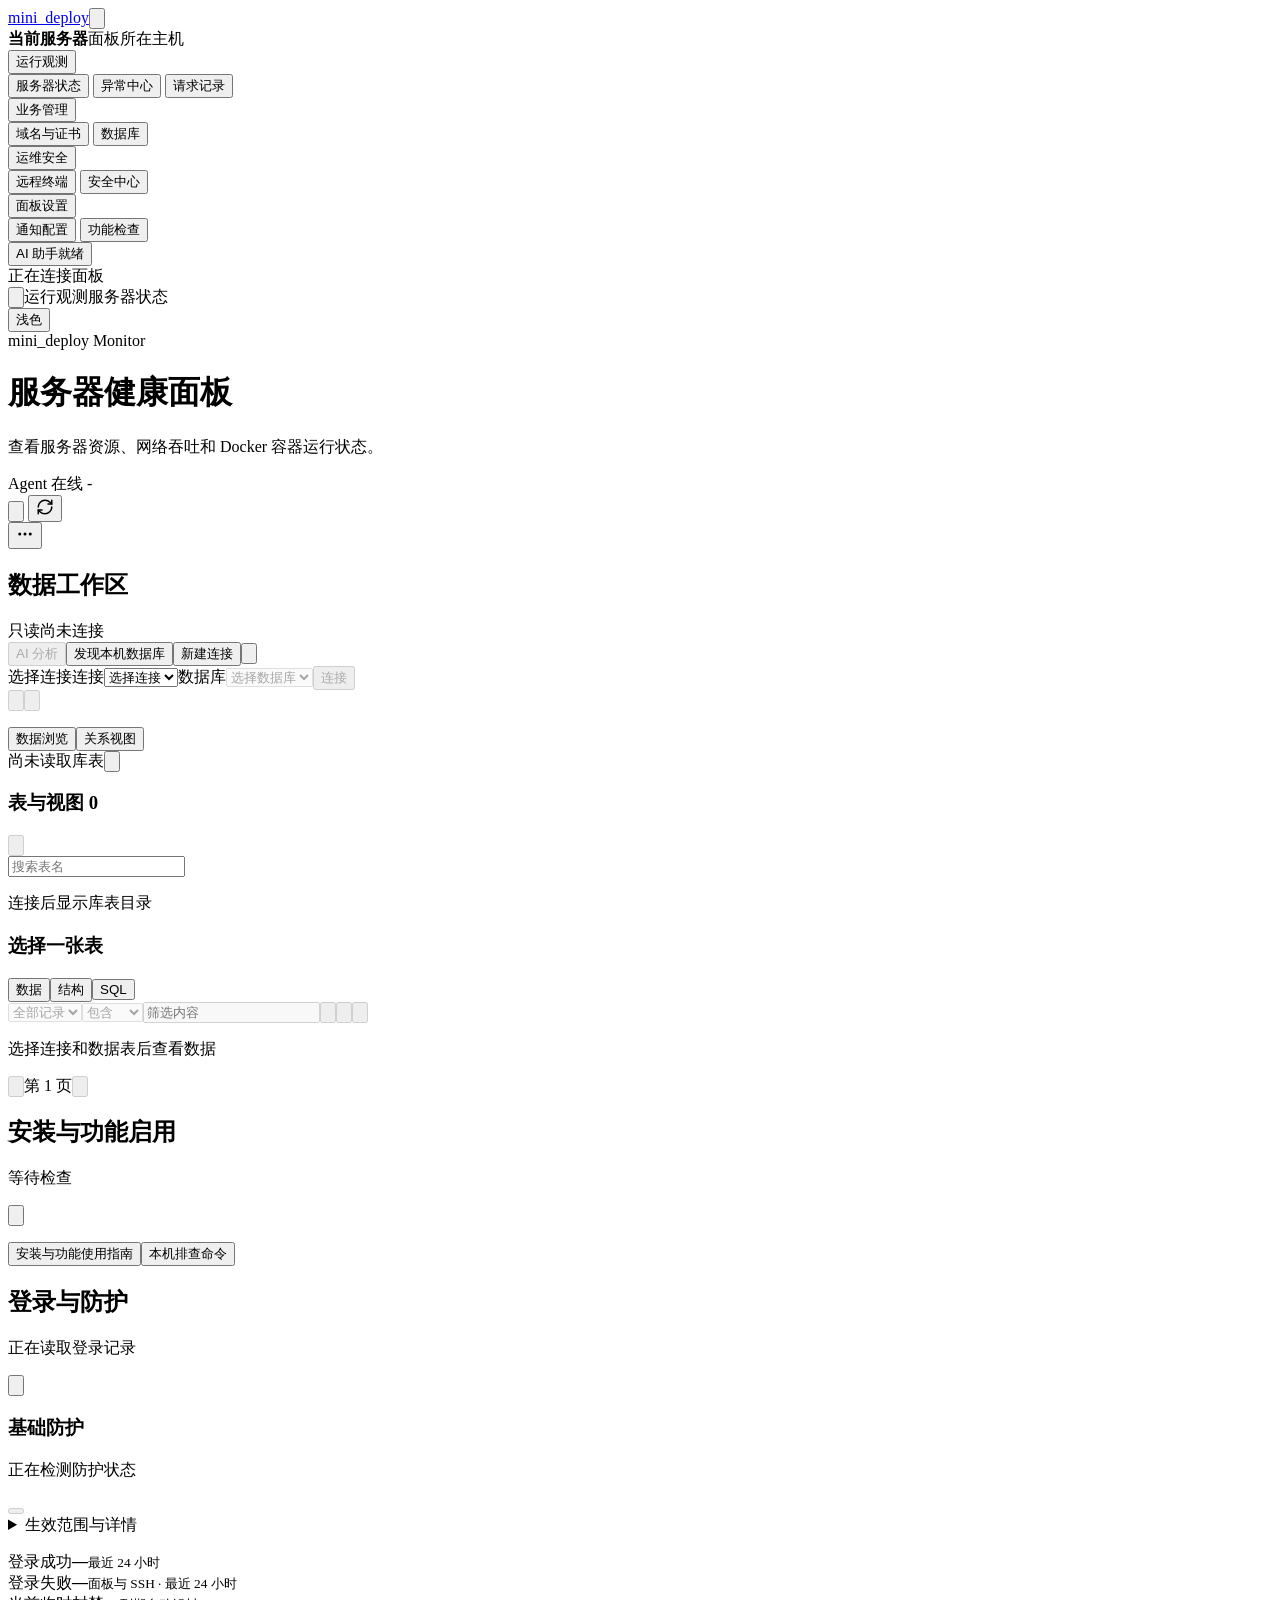
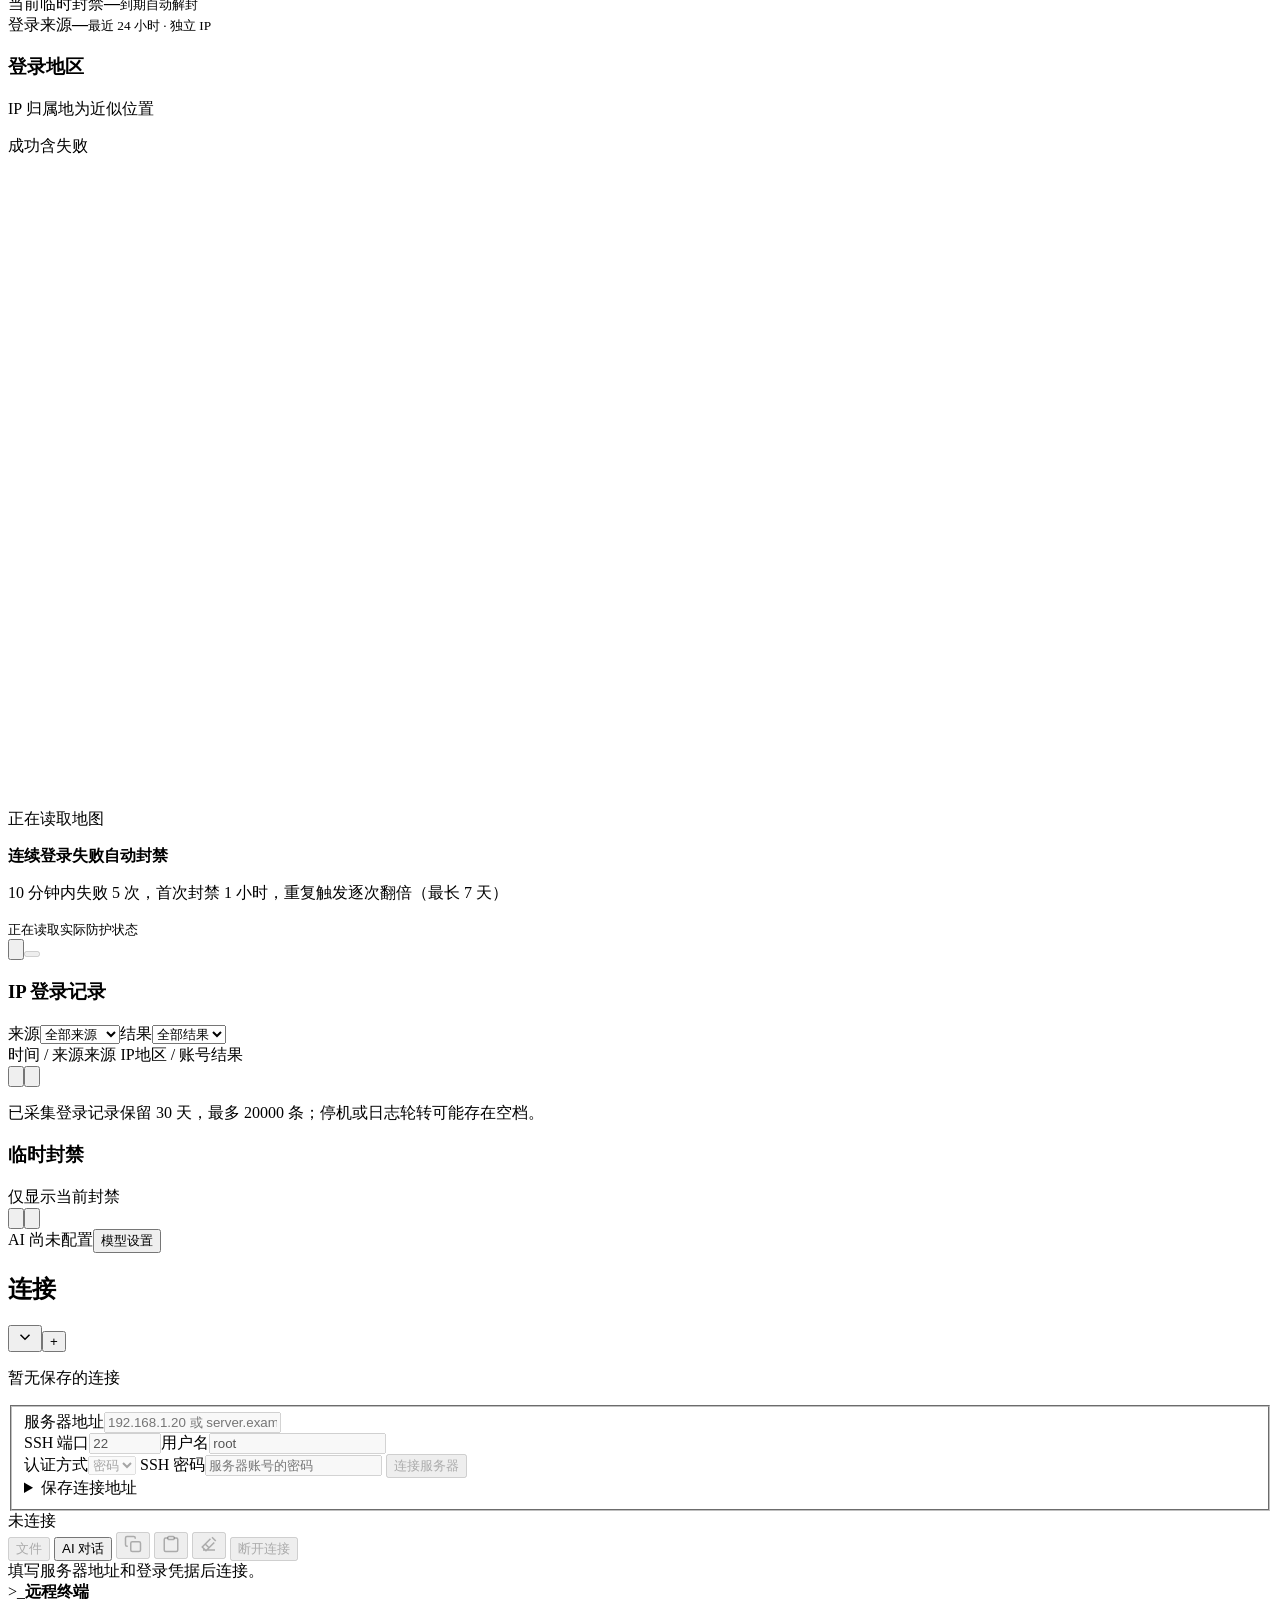
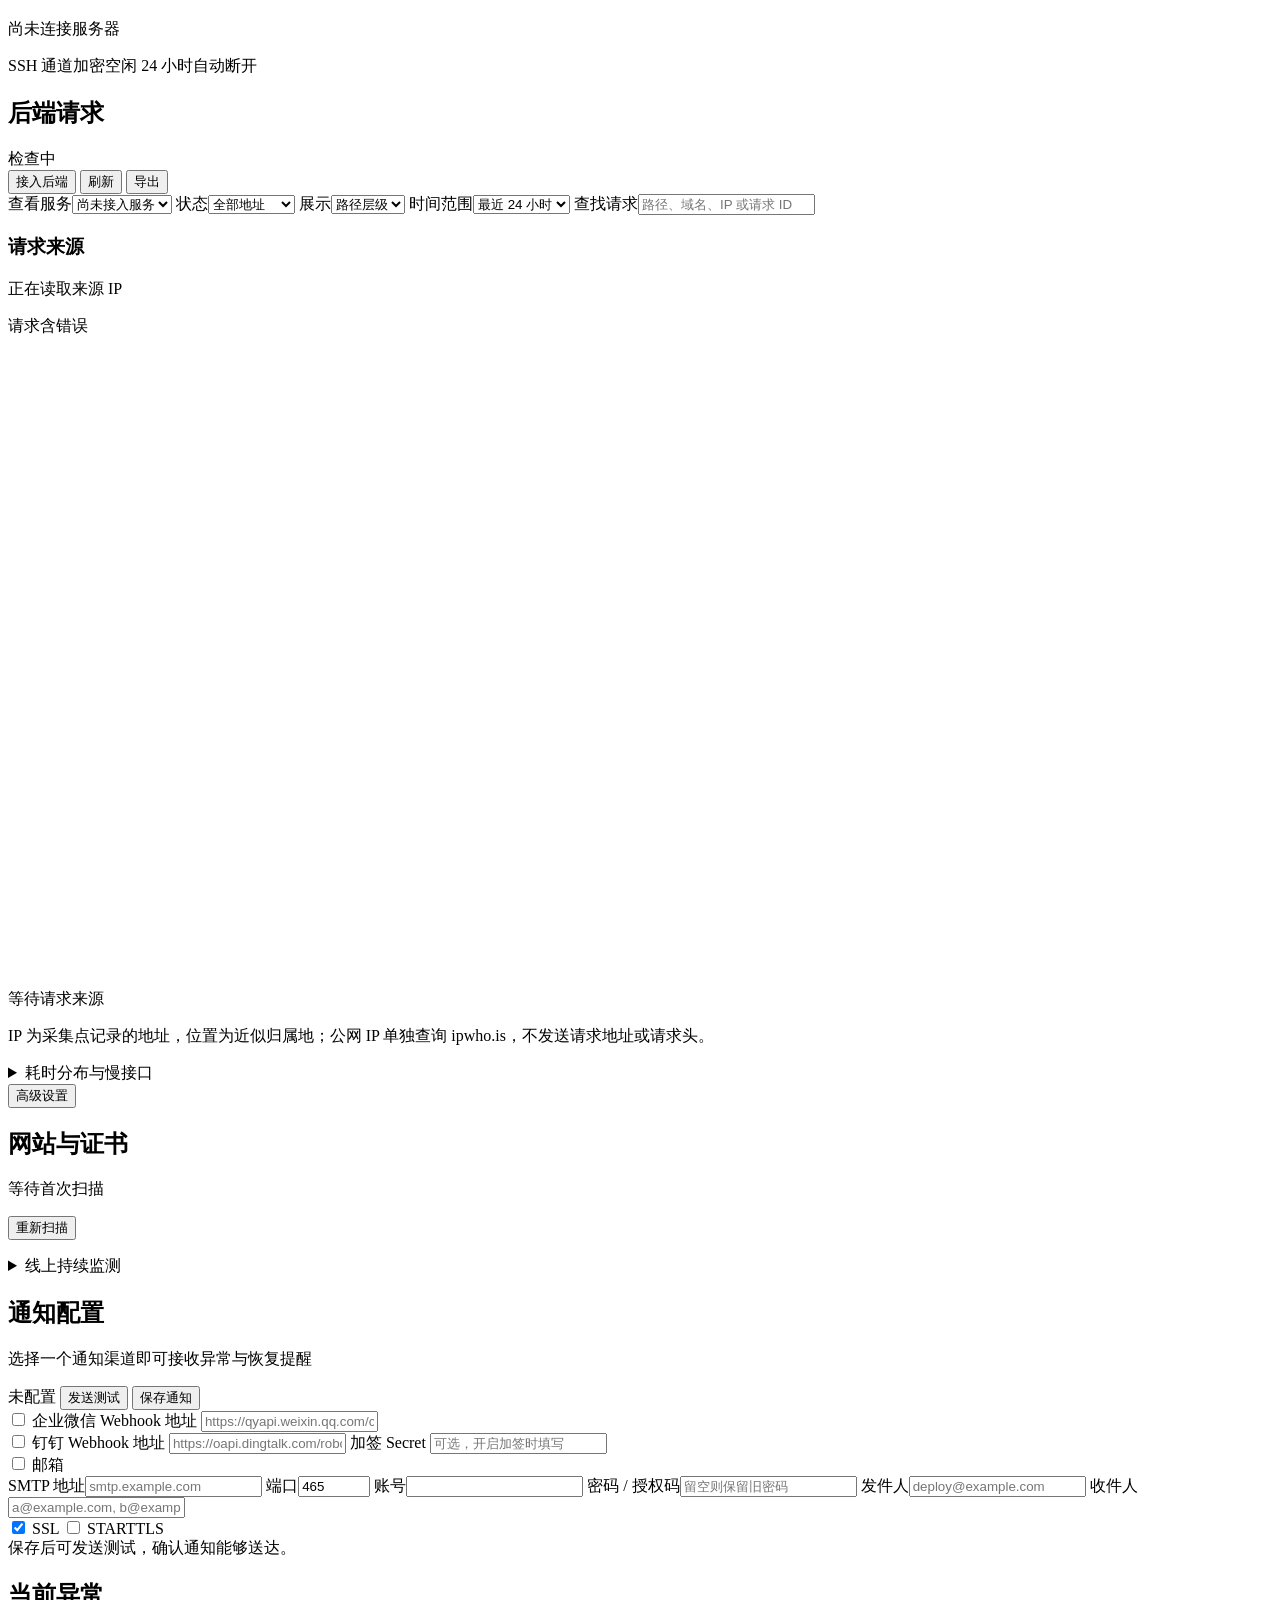
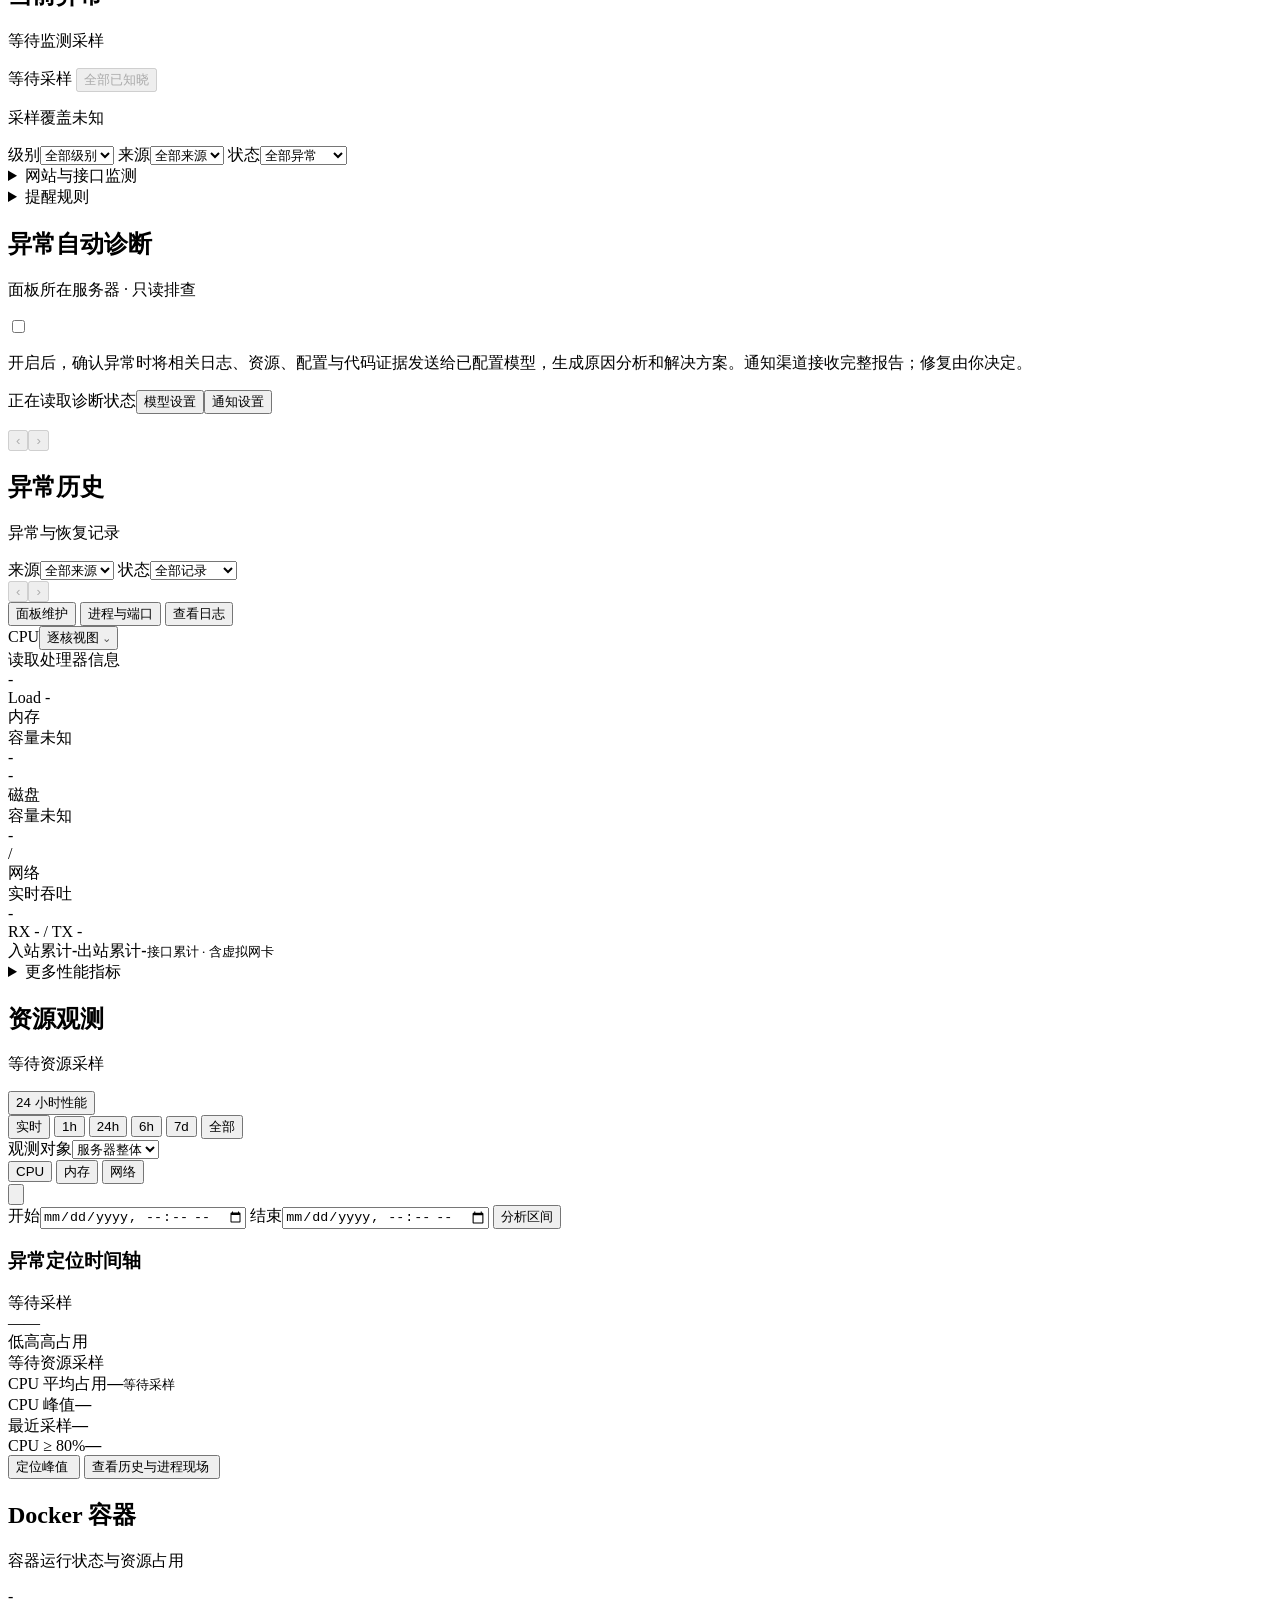
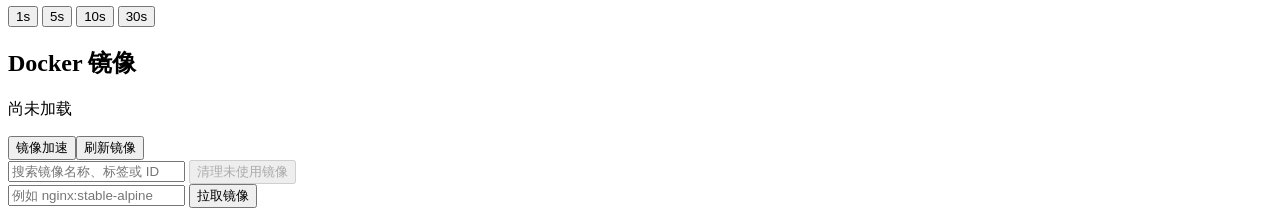
==== commit a9407a68: "Add event-triggered diagnosis and observation tools with consistent panel controls" ====
--- a/ui/index.html
+++ b/ui/index.html
@@ -23,6 +23,8 @@
   <link rel="stylesheet" href="ui/request-map.css">
   <link rel="stylesheet" href="ui/server-performance-panel.css">
   <link rel="stylesheet" href="ui/server-overview.css">
+  <link rel="stylesheet" href="ui/observation-analysis.css">
+  <link rel="stylesheet" href="ui/incident-diagnosis.css">
   <link rel="stylesheet" href="ui/vendor/xterm.css">
   <link rel="stylesheet" href="ui/panel-ai.css">
   <link rel="stylesheet" href="ui/ip-security.css">
@@ -30,11 +32,49 @@
   <link rel="stylesheet" href="ui/setup-checks.css">
   <link rel="stylesheet" href="ui/user-guide.css">
   <link rel="stylesheet" href="ui/databases.css">
+  <link rel="stylesheet" href="ui/navigation.css">
 </head>
 <body class="panel-workspace">
+  <aside id="panelNavigation" class="panel-navigation" aria-label="面板导航">
+    <div class="navigation-brand"><a href="ui" aria-label="mini_deploy 首页"><img src="ui/previews/ssh-ai/icons/server.svg" alt=""><span>mini_deploy</span></a><button id="navigationCollapse" class="navigation-icon navigation-collapse" type="button" title="收起侧栏" aria-label="收起侧栏" aria-expanded="true" aria-controls="panelNavigation"><img src="ui/previews/ssh-ai/icons/panel-right-close.svg" alt=""></button></div>
+    <div class="navigation-host"><span class="navigation-status-dot" aria-hidden="true"></span><div><strong>当前服务器</strong><span>面板所在主机</span></div></div>
+    <nav class="view-tabs navigation-groups" aria-label="面板视图">
+      <section class="navigation-group is-open" data-navigation-group="observe">
+        <button id="navigationObserve" class="navigation-group-toggle" type="button" aria-expanded="true" aria-controls="navigationObservePages" title="运行观测"><img src="ui/previews/ssh-ai/icons/server.svg" alt=""><span class="navigation-label">运行观测</span><span id="navigationIncidentCount" class="incident-tab-count navigation-group-count" aria-hidden="true" hidden></span><img class="navigation-chevron" src="ui/previews/ssh-ai/icons/chevron-right.svg" alt=""></button>
+        <div id="navigationObservePages" class="navigation-children"><div class="navigation-children-inner"><div class="navigation-page-list">
+          <button id="serverViewTab" class="view-tab active" type="button" data-view="server" aria-current="page">服务器状态</button>
+          <button id="eventsViewTab" class="view-tab incident-tab" type="button" data-view="events">异常中心<span id="eventsTabCount" class="incident-tab-count" aria-hidden="true" hidden></span></button>
+          <button id="requestsViewTab" class="view-tab" type="button" data-view="requests">请求记录</button>
+        </div></div></div>
+      </section>
+      <section class="navigation-group" data-navigation-group="business">
+        <button id="navigationBusiness" class="navigation-group-toggle" type="button" aria-expanded="false" aria-controls="navigationBusinessPages" title="业务管理"><img src="ui/previews/ssh-ai/icons/layers-2.svg" alt=""><span class="navigation-label">业务管理</span><img class="navigation-chevron" src="ui/previews/ssh-ai/icons/chevron-right.svg" alt=""></button>
+        <div id="navigationBusinessPages" class="navigation-children" inert><div class="navigation-children-inner"><div class="navigation-page-list">
+          <button id="certificatesViewTab" class="view-tab" type="button" data-view="certificates">域名与证书</button>
+          <button id="databasesViewTab" class="view-tab" type="button" data-view="databases">数据库</button>
+        </div></div></div>
+      </section>
+      <section class="navigation-group" data-navigation-group="operations">
+        <button id="navigationOperations" class="navigation-group-toggle" type="button" aria-expanded="false" aria-controls="navigationOperationsPages" title="运维安全"><img src="ui/previews/ssh-ai/icons/lock-keyhole.svg" alt=""><span class="navigation-label">运维安全</span><img class="navigation-chevron" src="ui/previews/ssh-ai/icons/chevron-right.svg" alt=""></button>
+        <div id="navigationOperationsPages" class="navigation-children" inert><div class="navigation-children-inner"><div class="navigation-page-list">
+          <button id="terminalViewTab" class="view-tab" type="button" data-view="terminal">远程终端</button>
+          <button id="securityViewTab" class="view-tab" type="button" data-view="security">安全中心</button>
+        </div></div></div>
+      </section>
+      <section class="navigation-group" data-navigation-group="settings">
+        <button id="navigationSettings" class="navigation-group-toggle" type="button" aria-expanded="false" aria-controls="navigationSettingsPages" title="面板设置"><img src="ui/previews/ssh-ai/icons/settings-2.svg" alt=""><span class="navigation-label">面板设置</span><img class="navigation-chevron" src="ui/previews/ssh-ai/icons/chevron-right.svg" alt=""></button>
+        <div id="navigationSettingsPages" class="navigation-children" inert><div class="navigation-children-inner"><div class="navigation-page-list">
+          <button id="notifyViewTab" class="view-tab" type="button" data-view="notify">通知配置</button>
+          <button id="setupViewTab" class="view-tab" type="button" data-view="setup">功能检查</button>
+        </div></div></div>
+      </section>
+    </nav>
+    <div class="navigation-bottom"><button id="globalAIOpen" class="navigation-ai" type="button" aria-label="打开全局 AI 助手" title="AI 助手" aria-controls="panelAIDialog" aria-expanded="false"><img src="ui/previews/ssh-ai/icons/sparkles.svg" alt=""><span class="navigation-label">AI 助手</span><span id="globalAIStatus" class="navigation-ai-status">就绪</span></button><div id="navigationConnection" class="navigation-connection" data-state="pending"><span class="navigation-status-dot" aria-hidden="true"></span><span id="navigationConnectionText" class="navigation-label">正在连接面板</span></div></div>
+  </aside>
+  <button id="navigationBackdrop" class="navigation-backdrop" type="button" aria-label="关闭导航" hidden></button>
   <main class="page">
     <div class="top-bar">
-      <a class="back-pill" href="ui">服务器面板</a>
+      <div class="navigation-breadcrumb"><button id="navigationOpen" class="navigation-icon" type="button" aria-label="打开导航" title="打开导航" aria-expanded="false" aria-controls="panelNavigation"><img src="ui/previews/ssh-ai/icons/panel-right-open.svg" alt=""></button><span id="navigationCategory">运行观测</span><img src="ui/previews/ssh-ai/icons/chevron-right.svg" alt=""><span id="navigationCurrent">服务器状态</span></div>
       <button id="themeToggleBtn" class="theme-toggle" type="button" aria-label="切换浅色模式" aria-pressed="false">
         <span class="theme-toggle-icon" aria-hidden="true"></span>
         <span id="themeToggleText">浅色</span>
@@ -52,7 +92,6 @@
           <span id="updatedAt" class="muted">-</span>
         </div>
         <div class="hero-action-row toolbar-controls">
-          <button id="globalAIOpen" class="ghost-button compact-action" type="button" aria-label="打开全局 AI 助手" aria-controls="panelAIDialog" aria-expanded="false"><img src="ui/previews/ssh-ai/icons/sparkles.svg" alt="">AI 助手</button>
           <button id="userGuideOpen" class="toolbar-icon" type="button" title="安装与功能使用指南" aria-label="安装与功能使用指南"><img src="ui/previews/ssh-ai/icons/file.svg" alt=""></button>
           <!-- Lucide icons (ISC); see THIRD_PARTY_NOTICES.md. -->
           <button id="refreshBtn" class="toolbar-icon" type="button" title="刷新当前页面" aria-label="刷新当前页面"><svg xmlns="http://www.w3.org/2000/svg" width="18" height="18" viewBox="0 0 24 24" fill="none" stroke="currentColor" stroke-width="2" stroke-linecap="round" stroke-linejoin="round" aria-hidden="true"><path d="M3 12a9 9 0 0 1 9-9 9.75 9.75 0 0 1 6.74 2.74L21 8"/><path d="M21 3v5h-5"/><path d="M21 12a9 9 0 0 1-9 9 9.75 9.75 0 0 1-6.74-2.74L3 16"/><path d="M8 16H3v5"/></svg></button>
@@ -65,18 +104,6 @@
         </div>
       </div>
     </header>
-
-    <nav class="view-tabs" aria-label="面板视图">
-      <button id="serverViewTab" class="view-tab active" type="button" data-view="server">服务器状态</button>
-      <button id="eventsViewTab" class="view-tab incident-tab" type="button" data-view="events">异常中心<span id="eventsTabCount" class="incident-tab-count" aria-hidden="true" hidden></span></button>
-      <button id="notifyViewTab" class="view-tab" type="button" data-view="notify">通知配置</button>
-      <button id="certificatesViewTab" class="view-tab" type="button" data-view="certificates">域名与证书</button>
-      <button id="requestsViewTab" class="view-tab" type="button" data-view="requests">请求记录</button>
-      <button id="terminalViewTab" class="view-tab" type="button" data-view="terminal">远程终端</button>
-      <button id="databasesViewTab" class="view-tab" type="button" data-view="databases">数据库</button>
-      <button id="securityViewTab" class="view-tab" type="button" data-view="security">安全中心</button>
-      <button id="setupViewTab" class="view-tab" type="button" data-view="setup">功能检查</button>
-    </nav>
 
     <section id="databasesView" class="dashboard-view database-workspace" aria-labelledby="databaseTitle">
       <div class="db-heading"><div><h2 id="databaseTitle">数据工作区</h2><span class="db-readonly"><img src="ui/previews/ssh-ai/icons/lock-keyhole.svg" alt="">只读</span><span id="dbConnectionState" class="db-connection-state">尚未连接</span></div><div class="db-actions"><button id="dbAI" type="button" class="ghost-button compact-action" aria-label="AI 分析数据库" disabled><img src="ui/previews/ssh-ai/icons/sparkles.svg" alt="">AI 分析</button><button id="dbDiscover" type="button" class="ghost-button compact-action" title="发现本机数据库" aria-label="发现本机数据库"><img src="ui/previews/ssh-ai/icons/search.svg" alt="">发现本机数据库</button><button id="dbNew" type="button" class="ghost-button compact-action"><img src="ui/previews/ssh-ai/icons/plus.svg" alt="">新建连接</button><button type="button" class="toolbar-icon" data-user-guide="databases" title="数据库使用指南" aria-label="数据库使用指南"><img src="ui/previews/ssh-ai/icons/file.svg" alt=""></button></div></div>
@@ -263,6 +290,7 @@
           <p class="request-map-privacy">IP 为采集点记录的地址，位置为近似归属地；公网 IP 单独查询 ipwho.is，不发送请求地址或请求头。</p>
         </section>
         <p id="requestSampleSummary" class="muted"></p>
+        <details id="requestInsights" class="request-insights"><summary>耗时分布与慢接口</summary><div id="requestInsightsBody" aria-live="polite"></div></details>
         <div id="requestRows" class="request-rows" aria-live="polite"></div>
         <div id="requestHistoryPages" class="request-actions" hidden><button id="requestHistoryPrevious" class="ghost-button compact-action" type="button">上一页</button><span id="requestHistoryPage" class="muted"></span><button id="requestHistoryNext" class="ghost-button compact-action" type="button">下一页</button></div>
         </div>
@@ -459,6 +487,17 @@
             <div class="certificate-actions"><label><input id="monitorRecovery" type="checkbox" checked> 恢复后通知</label><button class="ghost-button compact-action" type="submit">保存规则</button></div>
           </form>
         </details>
+      <section class="incident-section" aria-labelledby="diagnosisTitle">
+        <div class="panel-head">
+          <div><h2 id="diagnosisTitle">异常自动诊断</h2><p id="diagnosisScope">面板所在服务器 · 只读排查</p></div>
+          <label class="swap-control" title="开启或关闭异常自动诊断"><input id="diagnosisEnabled" type="checkbox" aria-label="异常自动诊断"><span></span></label>
+        </div>
+        <p class="monitor-feedback">开启后，确认异常时将相关日志、资源、配置与代码证据发送给已配置模型，生成原因分析和解决方案。通知渠道接收完整报告；修复由你决定。</p>
+        <div class="diagnosis-settings"><span id="diagnosisReadiness" role="status">正在读取诊断状态</span><button id="diagnosisModel" class="ghost-button compact-action" type="button">模型设置</button><button id="diagnosisNotify" class="ghost-button compact-action" type="button">通知设置</button></div>
+        <p id="diagnosisFeedback" class="monitor-feedback" role="status" aria-live="polite"></p>
+        <div id="diagnosisList" class="diagnosis-list" aria-label="自动诊断报告"></div>
+        <nav class="incident-pagination" aria-label="诊断报告分页"><span id="diagnosisPageInfo"></span><button id="diagnosisPrev" class="ghost-button incident-page-button" type="button" aria-label="上一页报告" disabled>&#8249;</button><button id="diagnosisNext" class="ghost-button incident-page-button" type="button" aria-label="下一页报告" disabled>&#8250;</button></nav>
+      </section>
       <section class="incident-section" aria-labelledby="incidentHistoryTitle">
         <div class="panel-head">
           <div><h2 id="incidentHistoryTitle">异常历史</h2><p id="incidentHistoryHint">异常与恢复记录</p></div>
@@ -543,6 +582,10 @@
         <div class="cpu-core-legend"><span><i class="core-idle"></i>低于 50%</span><span><i class="core-busy"></i>50–80%</span><span><i class="core-hot"></i>高于 80%</span><span id="cpuTopologyNote"></span></div>
       </section>
 
+      <section id="observationWatchPanel" class="panel observation-watch-panel" hidden aria-labelledby="observationWatchTitle">
+        <div class="panel-head"><h2 id="observationWatchTitle">我的关注</h2><span id="observationWatchStatus" class="muted" role="status"></span></div>
+        <div id="observationWatches" class="observation-watches"></div>
+      </section>
       <section class="panel system-trend-panel">
         <div class="panel-head">
           <div>
@@ -569,7 +612,14 @@
             <button type="button" data-observation-metric="network_total_kbps" aria-pressed="false">网络</button>
           </div>
           <span id="observationStatus" class="muted" role="status"></span>
-        </div>
+          <button id="observationPin" class="toolbar-icon" type="button" title="关注当前对象与指标" aria-label="关注当前对象与指标"><img src="ui/previews/ssh-ai/icons/plus.svg" alt=""></button>
+        </div>
+        <form id="observationRangeForm" class="observation-range-form">
+          <label>开始<input id="observationFrom" type="datetime-local" required></label>
+          <label>结束<input id="observationTo" type="datetime-local" required></label>
+          <button class="ghost-button compact-action" type="submit">分析区间</button>
+          <span id="observationRangeError" class="muted" role="status"></span>
+        </form>
         <div class="resource-observation">
           <section class="load-map" aria-labelledby="loadMapTitle">
             <div class="load-map-heading"><h3 id="loadMapTitle">异常定位时间轴</h3><span id="loadMapRange">等待采样</span></div>
@@ -593,6 +643,15 @@
         <section id="observationEvidence" class="observation-evidence" hidden aria-labelledby="observationEvidenceTitle">
           <div class="evidence-heading"><div><h3 id="observationEvidenceTitle">所选时段</h3><p id="observationEvidenceRange"></p></div><button id="observationEvidenceClose" type="button" class="ghost-button compact-action" aria-label="关闭时段详情">收起</button></div>
           <div id="observationEvidenceMetrics" class="evidence-metrics"></div>
+          <section id="observationAnalysis" class="observation-analysis" aria-labelledby="observationAnalysisTitle">
+            <div class="analysis-heading"><h4 id="observationAnalysisTitle">区间对比</h4><label>对比<select id="observationCompare"><option value="previous">前一等长区间</option><option value="yesterday">昨天同时段</option><option value="custom">指定区间结束时间</option></select></label><label id="observationReferenceField" hidden>对比结束<input id="observationReference" type="datetime-local"></label><label>请求来源<select id="observationRequestSource"><option value="">全部已采集来源</option></select></label><button id="observationAnalysisRefresh" type="button" class="toolbar-icon" aria-label="重新读取区间分析" title="重新读取"><img src="ui/previews/ssh-ai/icons/refresh-cw.svg" alt=""></button></div>
+            <p id="observationAnalysisStatus" class="muted" role="status"></p>
+            <div id="observationComparison"></div>
+            <div class="analysis-heading"><h4>增长来源</h4><div class="observation-metrics" role="group" aria-label="增长排行指标"><button type="button" data-growth-metric="cpu" aria-pressed="true">CPU</button><button type="button" data-growth-metric="memory" aria-pressed="false">内存</button></div></div>
+            <div id="observationGrowth" class="analysis-growth"></div>
+            <div class="analysis-heading"><h4>同时段请求</h4><span id="observationTrafficScope" class="muted"></span></div>
+            <div id="observationLatency"></div>
+          </section>
           <div class="evidence-columns"><section><div class="evidence-scene-heading"><h4>已保存的进程现场</h4><select id="observationScene" aria-label="进程现场采样时间" hidden></select></div><div id="observationProcesses" aria-live="polite"></div></section><section><h4>同时段事件</h4><div id="observationEvents" aria-live="polite"></div></section></div>
           <p class="evidence-notice">现场与事件仅表示同时发生，不能据此确认原因。短时进程可能未被采集。</p>
         </section>
@@ -771,9 +830,16 @@
     </section>
   </dialog>
 
+  <dialog id="diagnosisDialog" class="ops-dialog" aria-labelledby="diagnosisReportTitle">
+    <header class="ops-head"><div><h2 id="diagnosisReportTitle">异常诊断报告</h2><p id="diagnosisReportStatus" role="status"></p></div><button id="diagnosisClose" class="toolbar-icon" type="button" title="关闭报告" aria-label="关闭报告"><img src="ui/previews/ssh-ai/icons/x.svg" alt=""></button></header>
+    <div class="diagnosis-report-tools"><label>版本 <select id="diagnosisVersion" aria-label="报告版本"></select></label><button id="diagnosisRetry" class="ghost-button compact-action" type="button">重新诊断</button><a id="diagnosisDownload" class="toolbar-icon" title="下载完整 Markdown 报告" aria-label="下载完整报告"><img src="ui/previews/ssh-ai/icons/download.svg" alt=""></a></div>
+    <div class="diagnosis-report-scroll"><article id="diagnosisReportBody"></article><details id="diagnosisEvidence"><summary>实际工具证据</summary><div id="diagnosisTrace"></div></details><details id="diagnosisReceipts"><summary>通知送达记录</summary><div id="diagnosisDelivery"></div></details></div>
+  </dialog>
   <script src="ui/motion.js"></script>
   <script src="ui/selects.js"></script>
   <script src="ui/server-overview.js"></script>
+  <script src="ui/observation-analysis.js"></script>
+  <script src="ui/navigation.js"></script>
   <script src="ui/app.js"></script>
   <script src="ui/setup-checks.js"></script>
   <script src="ui/database-graph.js"></script>
@@ -802,5 +868,6 @@
   <script src="ui/vendor/purify.js"></script>
   <script src="ui/user-guide.js"></script>
   <script src="ui/terminal-ai.js"></script>
+  <script src="ui/incident-diagnosis.js"></script>
 </body>
 </html>
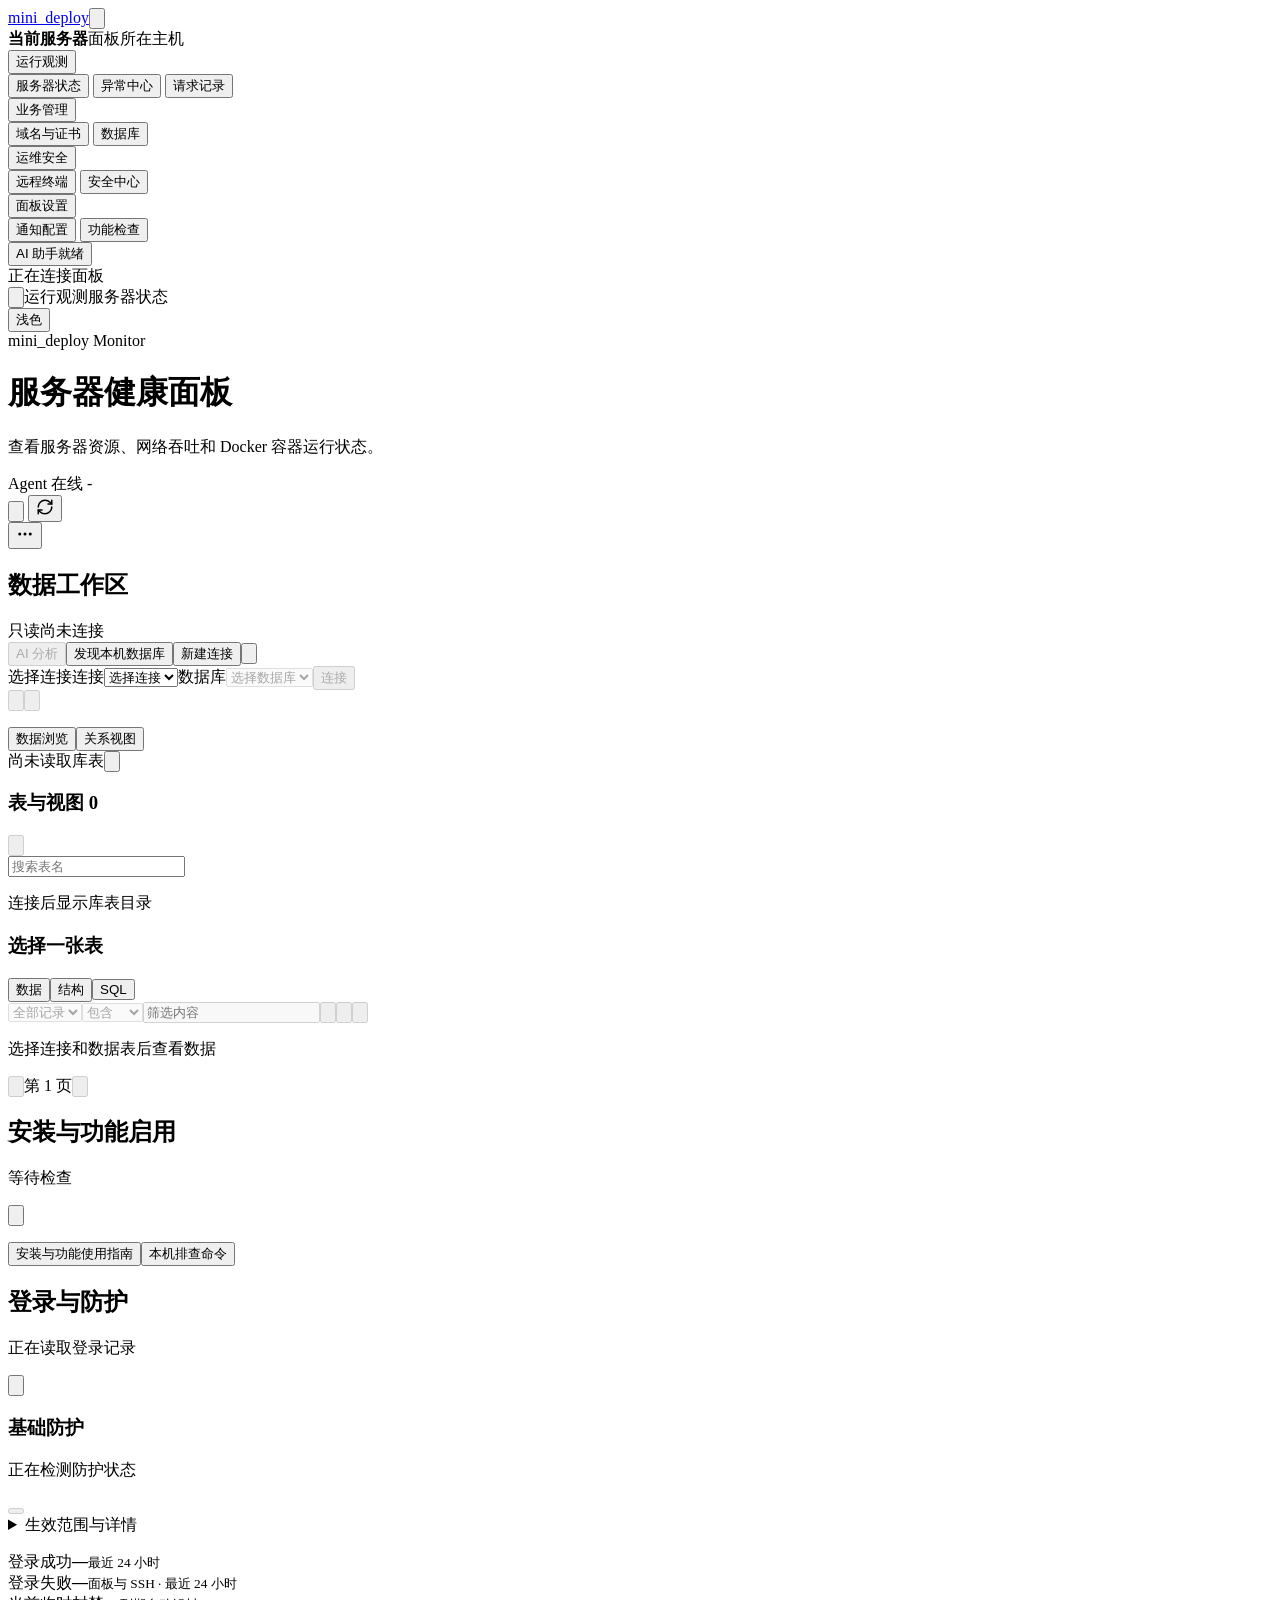
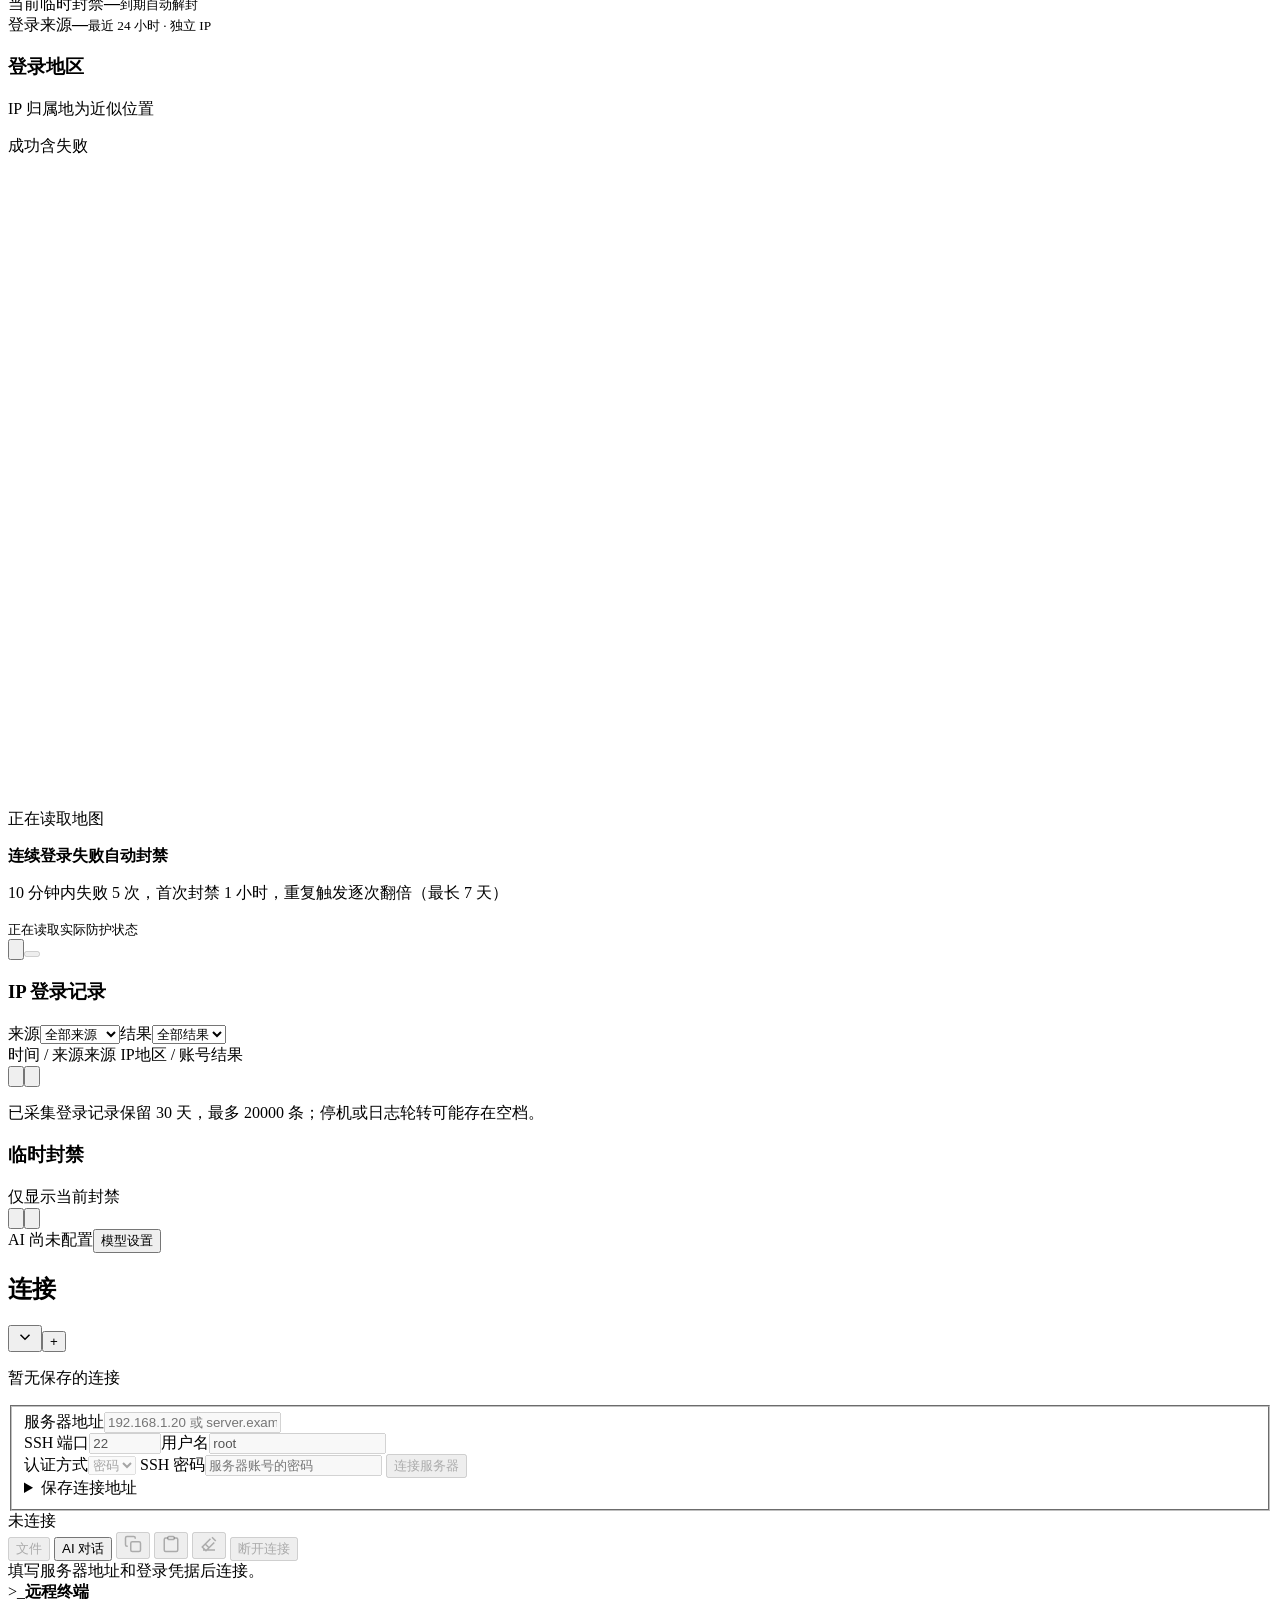
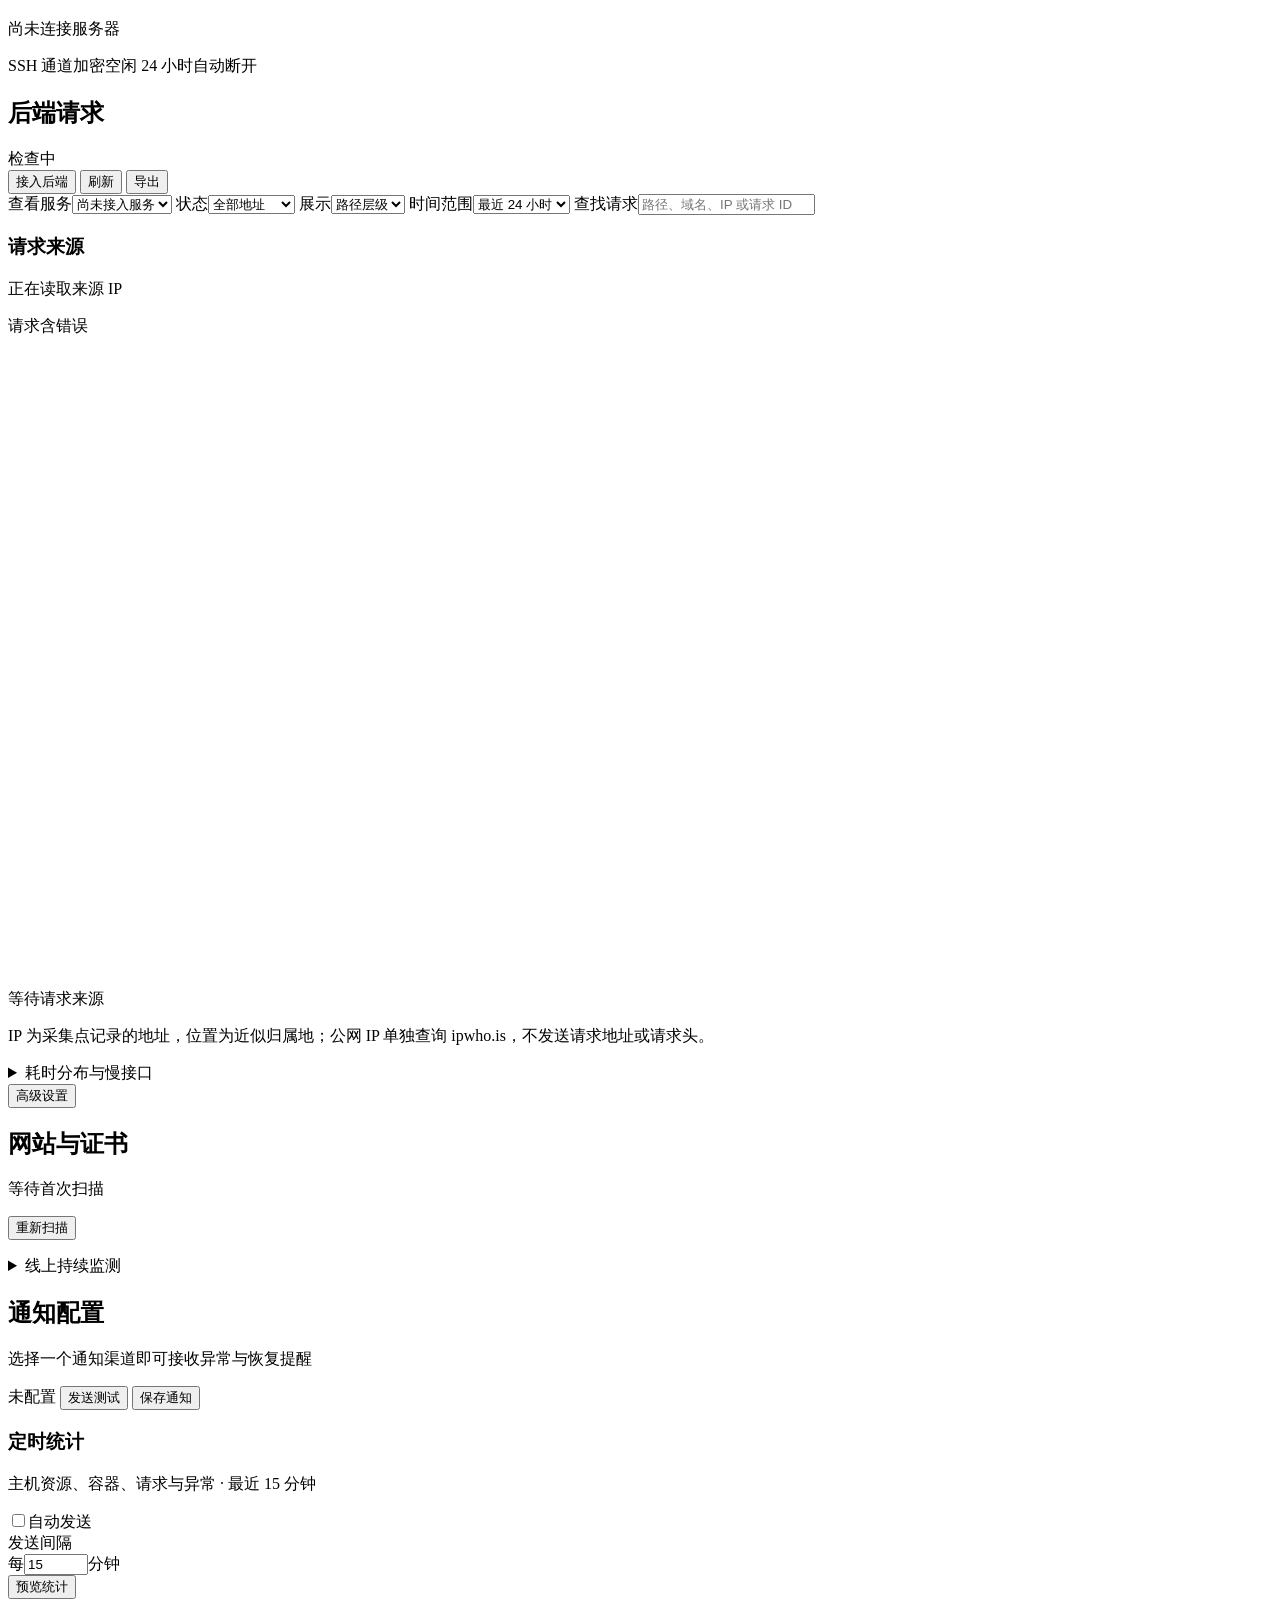
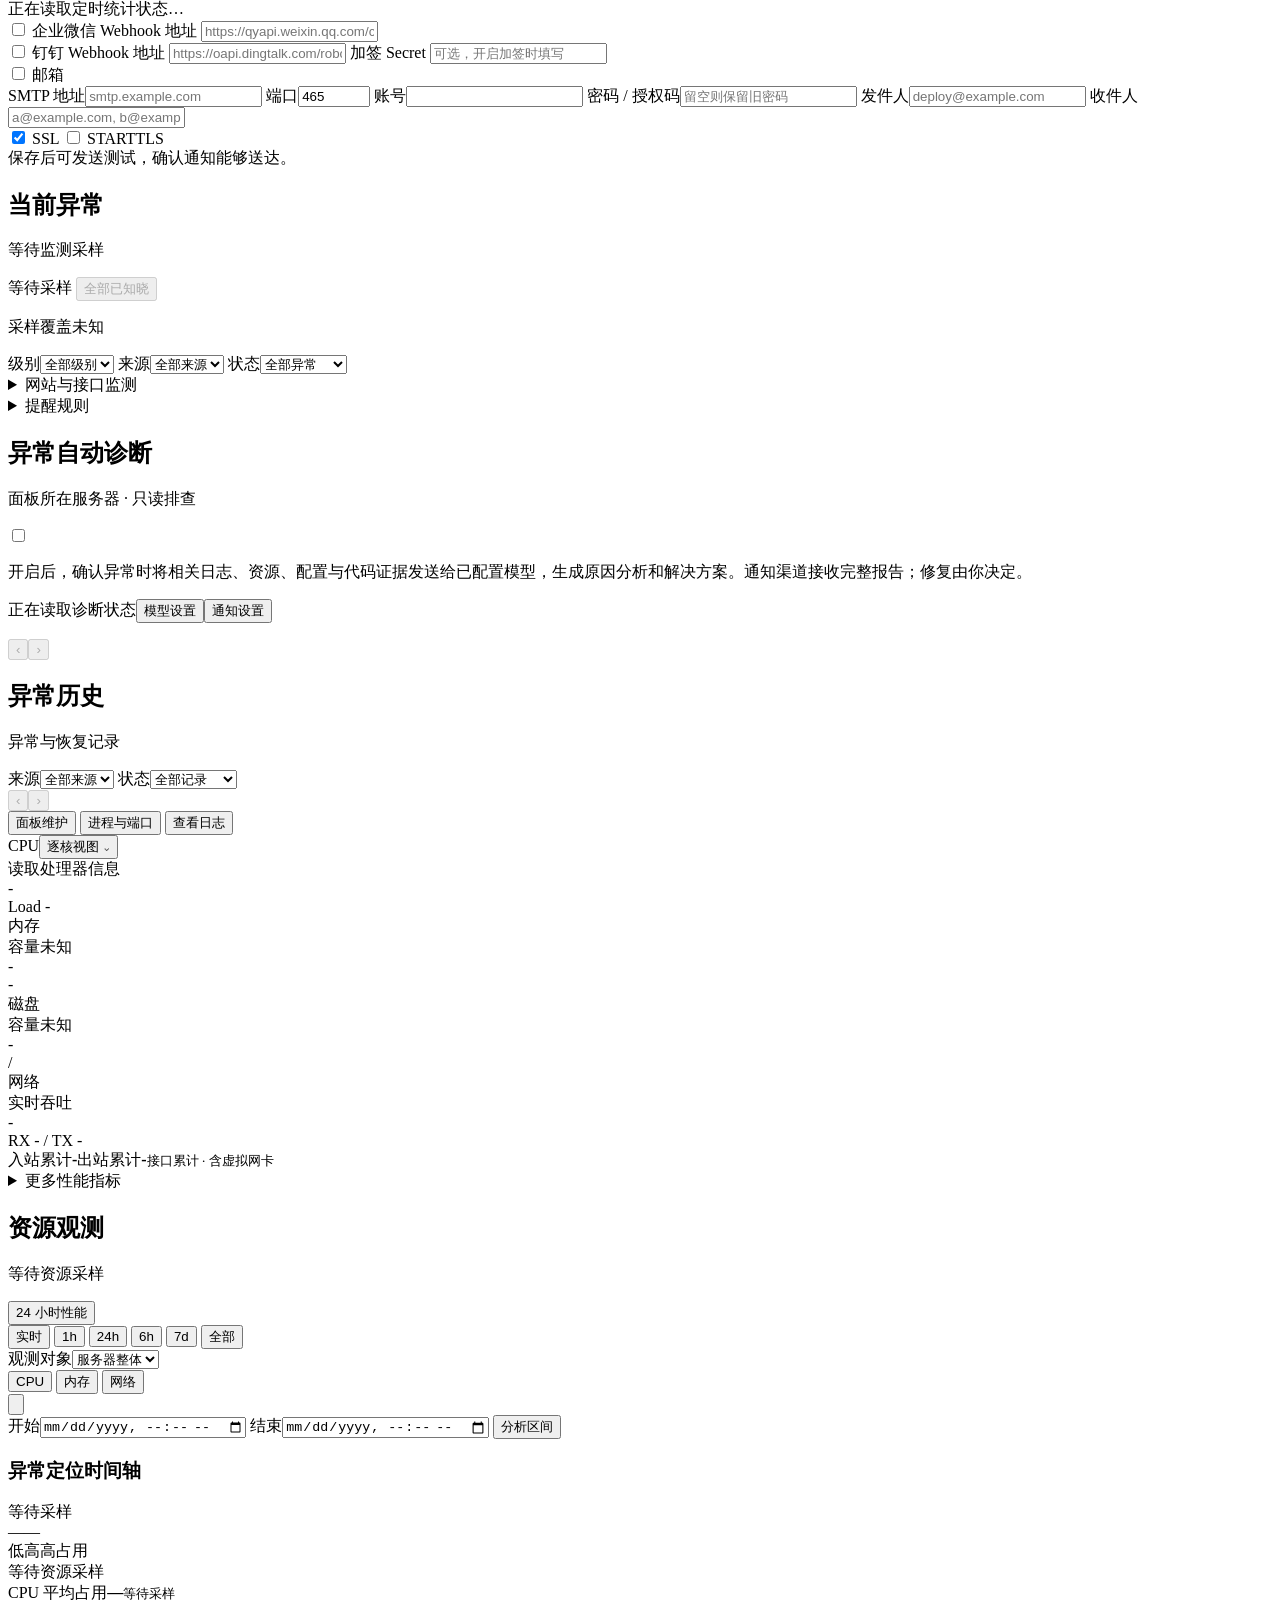
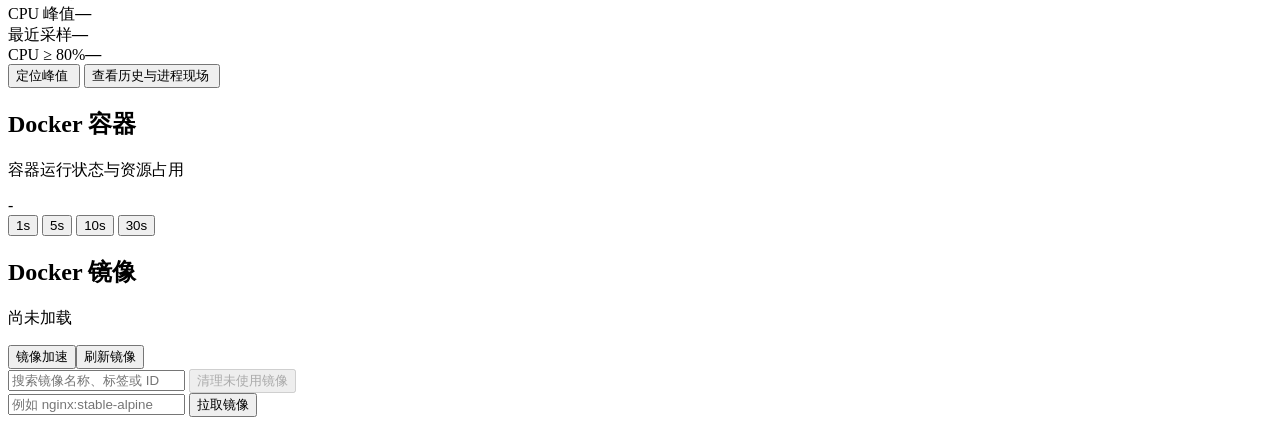
==== commit bc1824a7: "Add scheduled 15-minute operational reports to notifications" ====
--- a/ui/index.html
+++ b/ui/index.html
@@ -368,6 +368,19 @@
           <button id="saveNotificationBtn" class="danger-button compact-action" type="button">保存通知</button>
         </div>
       </div>
+      <section class="notification-digest" aria-labelledby="notifyDigestTitle">
+        <div class="digest-heading">
+          <div><h3 id="notifyDigestTitle">定时统计</h3><p>主机资源、容器、请求与异常 · 最近 15 分钟</p></div>
+          <label class="digest-toggle"><input id="notifyDigestEnabled" type="checkbox" role="switch"><span>自动发送</span></label>
+        </div>
+        <div class="digest-controls">
+          <label for="notifyDigestInterval">发送间隔</label>
+          <div class="digest-interval"><span>每</span><input id="notifyDigestInterval" type="number" min="1" max="1440" step="1" value="15"><span>分钟</span></div>
+          <button id="notifyDigestPreview" class="ghost-button compact-action" type="button">预览统计</button>
+        </div>
+        <div id="notifyDigestStatus" class="digest-status" role="status" aria-live="polite">正在读取定时统计状态…</div>
+        <details id="notifyDigestReport" class="digest-report" hidden><summary id="notifyDigestReportTitle">统计报告</summary><article id="notifyDigestReportBody"></article></details>
+      </section>
       <div class="notification-grid">
         <article class="notification-card">
           <label class="notification-toggle">
